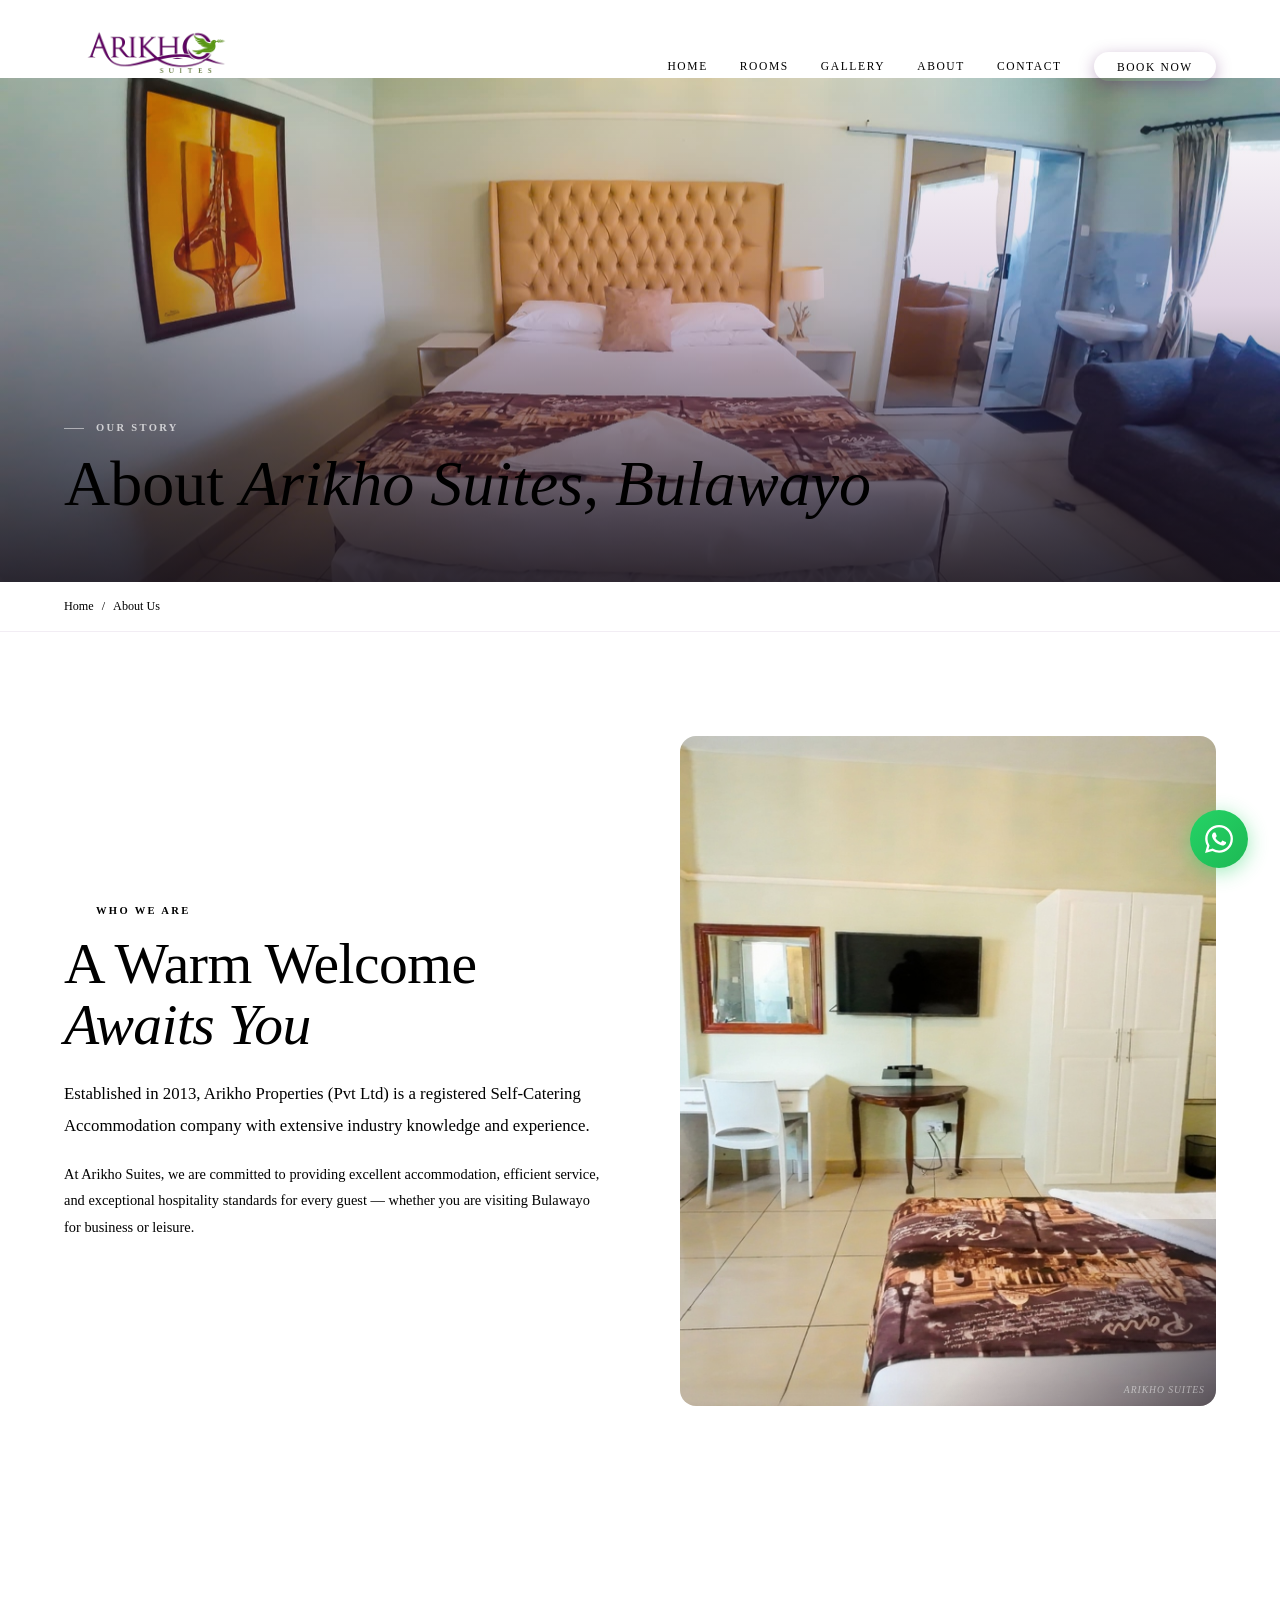
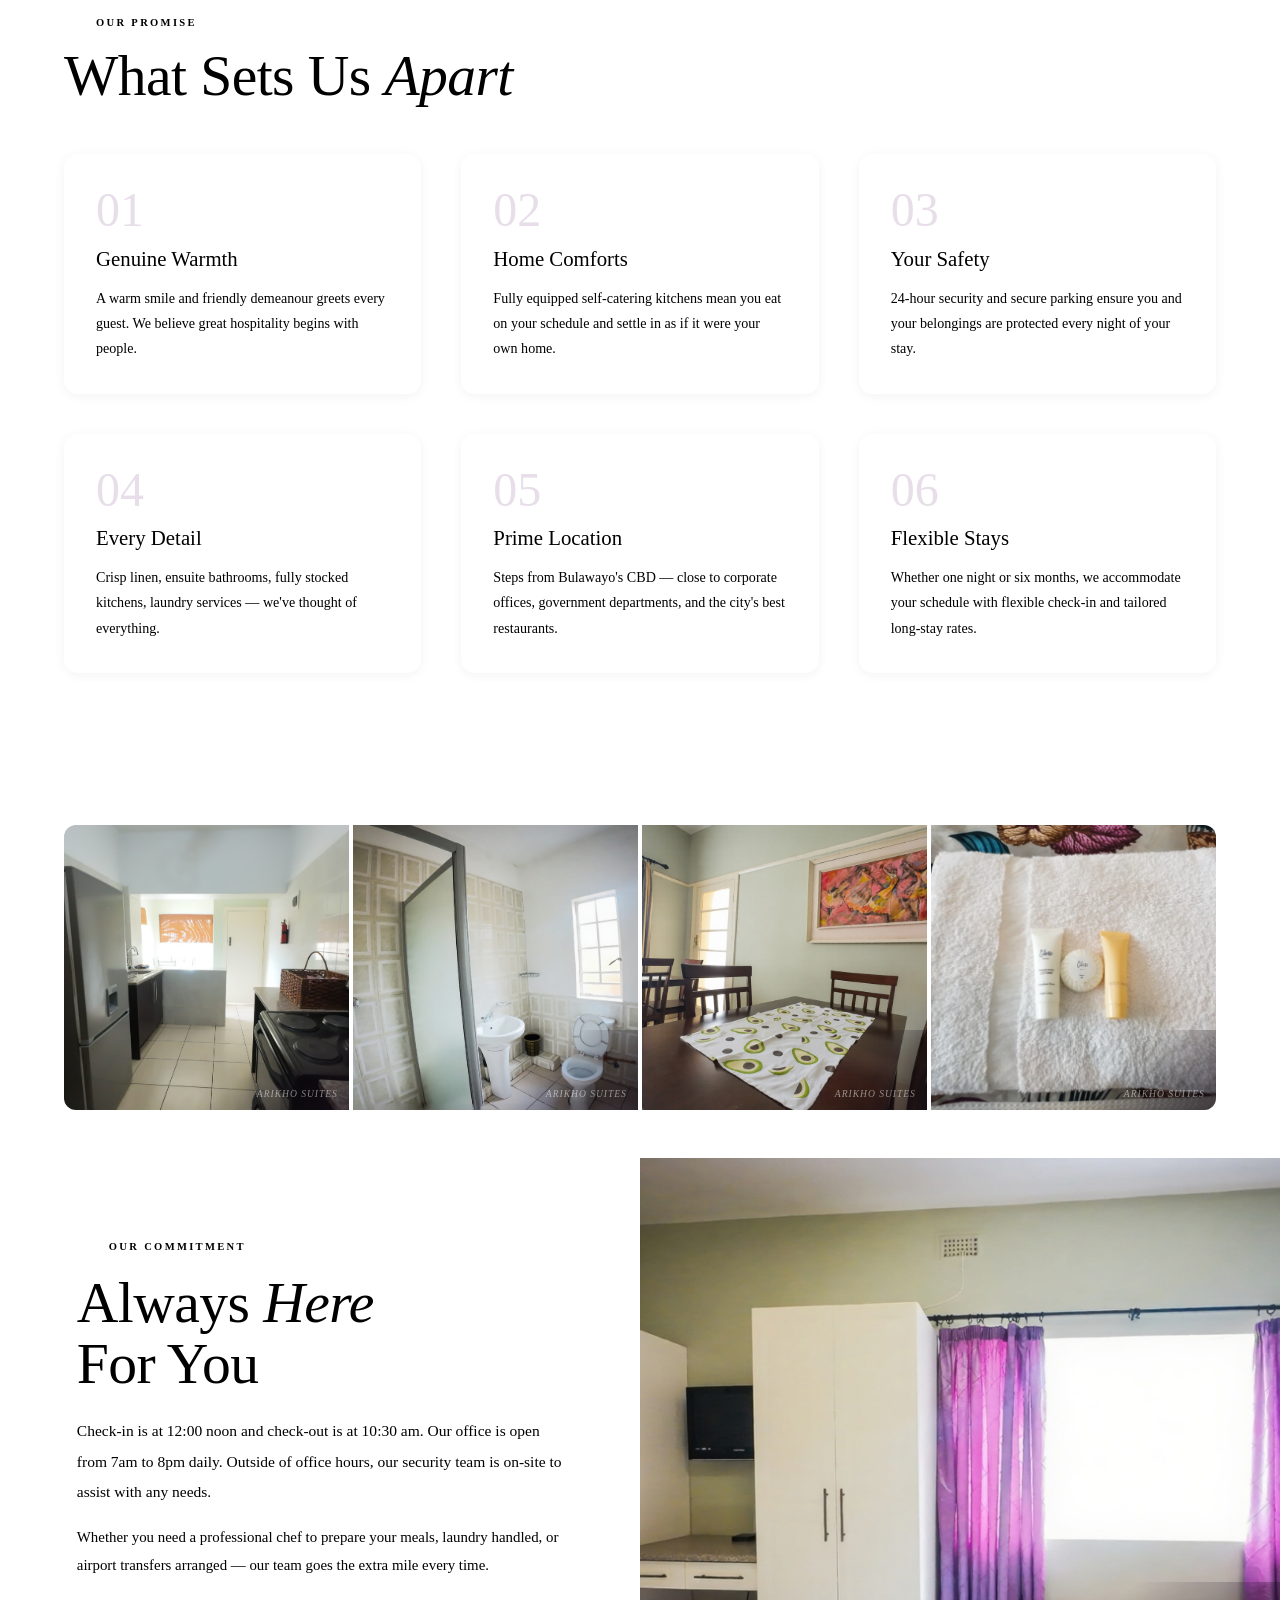
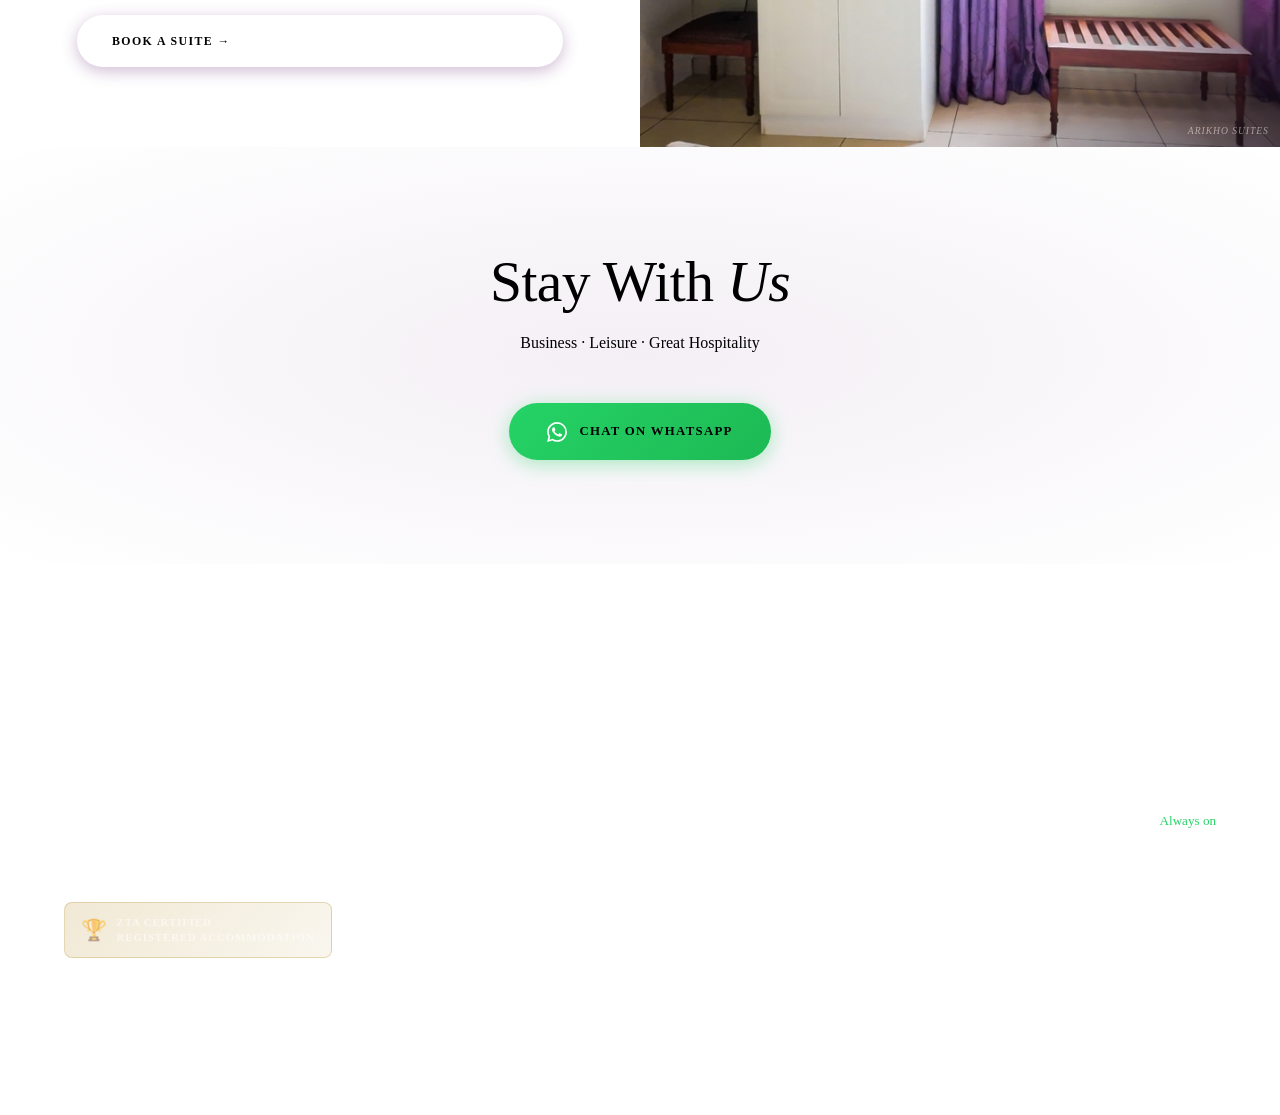
==== about.html @ 0d8ba86c "Add files via upload" ====
<!DOCTYPE html>
<html lang="en">
<head>
<meta charset="UTF-8">
<meta name="viewport" content="width=device-width, initial-scale=1.0">
<title>About Us | Arikho Suites — Bulawayo, Zimbabwe</title>
<meta name="description" content="Established in 2013, Arikho Properties (Pvt Ltd) is a registered self-catering accommodation company in Bulawayo, Zimbabwe, known for warm hospitality.">
<meta name="keywords" content="About Arikho Suites, Bulawayo accommodation company, Zimbabwe hospitality, self-catering Bulawayo history">
<link rel="canonical" href="https://arikhosuites.co.zw/about.html">
<meta name="robots" content="index, follow">
<meta name="theme-color" content="#5C1F6E">
<meta name="apple-mobile-web-app-capable" content="yes">
<meta name="apple-mobile-web-app-status-bar-style" content="black-translucent">
<meta name="format-detection" content="telephone=yes">

<meta property="og:title" content="About Us | Arikho Suites — Bulawayo, Zimbabwe">
<meta property="og:description" content="Established in 2013, Arikho Properties (Pvt Ltd) is a registered self-catering accommodation company in Bulawayo, Zimbabwe, known for warm hospitality.">
<meta property="og:type" content="website">
<meta property="og:url" content="https://arikhosuites.co.zw/about.html">
<meta property="og:image" content="https://arikhosuites.co.zw/images/deluxe-1.jpeg">
<meta property="og:image:width" content="1200">
<meta property="og:image:height" content="630">
<meta property="og:locale" content="en_ZW">
<meta property="og:site_name" content="Arikho Suites">

<meta name="twitter:card" content="summary_large_image">
<meta name="twitter:title" content="About Us | Arikho Suites — Bulawayo, Zimbabwe">
<meta name="twitter:description" content="Established in 2013, Arikho Properties (Pvt Ltd) is a registered self-catering accommodation company in Bulawayo, Zimbabwe, known for warm hospitality.">
<meta name="twitter:image" content="https://arikhosuites.co.zw/images/deluxe-1.jpeg">

<meta name="geo.region" content="ZW-BU">
<meta name="geo.placename" content="Bulawayo">
<meta name="geo.position" content="-20.1569;28.5752">
<meta name="ICBM" content="-20.1569, 28.5752">

<link rel="icon" type="image/x-icon" href="favicon.ico">
<link rel="icon" type="image/png" sizes="16x16" href="favicon-16.png">
<link rel="icon" type="image/png" sizes="32x32" href="favicon-32.png">
<link rel="apple-touch-icon" sizes="180x180" href="apple-touch-icon.png">

<link rel="preconnect" href="https://fonts.googleapis.com">
<link rel="preconnect" href="https://fonts.gstatic.com" crossorigin>
<link href="https://fonts.googleapis.com/css2?family=Cormorant+Garamond:ital,wght@0,400;0,500;0,600;1,400;1,500&family=DM+Sans:wght@300;400;500;600&display=swap" rel="stylesheet">
<link rel="stylesheet" href="css/style.css">
<script type="application/ld+json">
{
  "@context": "https://schema.org",
  "@type": "AboutPage",
  "name": "About Arikho Suites",
  "foundingDate": "2013",
  "mainEntity": {
    "@context": "https://schema.org",
    "@type": "LodgingBusiness",
    "name": "Arikho Suites",
    "description": "Premium 3-bedroom self-catering apartments in Bulawayo, Zimbabwe. Established 2013.",
    "url": "https://arikhosuites.co.zw/",
    "logo": "https://arikhosuites.co.zw/images/Arikho_trans.png",
    "image": "https://arikhosuites.co.zw/images/king-1.jpeg",
    "telephone": "+263782040934",
    "email": "mailto:arikho.suites@gmail.com",
    "address": {
      "@type": "PostalAddress",
      "streetAddress": "4th Avenue & Parirenyatwa Street",
      "addressLocality": "Bulawayo",
      "addressCountry": "ZW"
    },
    "geo": {
      "@type": "GeoCoordinates",
      "latitude": -20.1569,
      "longitude": 28.5752
    },
    "hasMap": "https://maps.google.com/?q=Arikho+Suites+Bulawayo",
    "areaServed": [
      "Bulawayo",
      "Zimbabwe"
    ],
    "openingHoursSpecification": {
      "@type": "OpeningHoursSpecification",
      "dayOfWeek": [
        "Monday",
        "Tuesday",
        "Wednesday",
        "Thursday",
        "Friday",
        "Saturday",
        "Sunday"
      ],
      "opens": "07:00",
      "closes": "20:00"
    },
    "priceRange": "$$",
    "checkinTime": "12:00",
    "checkoutTime": "10:30",
    "numberOfRooms": "3",
    "sameAs": [
      "https://facebook.com/arikhosuites",
      "https://instagram.com/arikhosuites"
    ],
    "amenityFeature": [
      {
        "@type": "LocationFeatureSpecification",
        "name": "Free WiFi",
        "value": true
      },
      {
        "@type": "LocationFeatureSpecification",
        "name": "Secure Parking",
        "value": true
      },
      {
        "@type": "LocationFeatureSpecification",
        "name": "Self-Catering Kitchen",
        "value": true
      },
      {
        "@type": "LocationFeatureSpecification",
        "name": "24/7 Security",
        "value": true
      }
    ]
  }
}
</script>
</head>
<body>
<a href="#main-content" class="skip-link" style="position:fixed;top:-100%;left:1rem;z-index:9999;background:var(--plum);color:white;padding:.6rem 1.2rem;border-radius:0 0 .5rem .5rem;font-size:.85rem;font-weight:600;text-decoration:none;transition:top .2s" onfocus="this.style.top='0'" onblur="this.style.top='-100%'">Skip to content</a>

<nav id="nav" class="" aria-label="Main navigation">
  <a href="index.html" class="nav-brand">
    <img src="images/Arikho_trans.png" alt="Arikho Suites logo" class="nav-logo-img" onerror="this.style.display='none'" width="240" height="120">
    <span class="nav-logo-txt">Arikho <span>Suites</span></span>
  </a>
  <ul class="nav-links" role="list">
    <li><a href="index.html">Home</a></li>
    <li><a href="rooms.html">Rooms</a></li>
    <li><a href="gallery.html">Gallery</a></li>
    <li><a href="about.html" class="act">About</a></li>
    <li><a href="contact.html">Contact</a></li>
    <li>
      <a href="https://wa.me/263782040934?text=Hello%20Arikho%20Suites%2C%20I%20would%20like%20to%20make%20a%20booking%20enquiry." target="_blank" rel="noopener" class="nav-book">Book Now</a>
    </li>
  </ul>
  <button class="burger" onclick="toggleMenu()" aria-label="Open menu">
    <span></span><span></span><span></span>
  </button>
</nav>

<div class="mob-menu" id="mobMenu">
  <a href="index.html">Home</a>
  <a href="rooms.html">Rooms</a>
  <a href="gallery.html">Gallery</a>
  <a href="about.html">About</a>
  <a href="contact.html">Contact</a>
  <a href="https://wa.me/263782040934?text=Hello%20Arikho%20Suites%2C%20I%20would%20like%20to%20book%20a%20room." target="_blank" rel="noopener">📲 Book via WhatsApp</a>
</div>

<a class="wa-float" href="https://wa.me/263782040934?text=Hello%20Arikho%20Suites%2C%20I%20would%20like%20to%20make%20a%20booking%20enquiry." target="_blank" rel="noopener" aria-label="Chat on WhatsApp">
  <svg viewBox="0 0 24 24"><path d="M17.472 14.382c-.297-.149-1.758-.867-2.03-.967-.273-.099-.471-.148-.67.15-.197.297-.767.966-.94 1.164-.173.199-.347.223-.644.075-.297-.15-1.255-.463-2.39-1.475-.883-.788-1.48-1.761-1.653-2.059-.173-.297-.018-.458.13-.606.134-.133.298-.347.446-.52.149-.174.198-.298.298-.497.099-.198.05-.371-.025-.52-.075-.149-.669-1.612-.916-2.207-.242-.579-.487-.5-.669-.51-.173-.008-.371-.01-.57-.01-.198 0-.52.074-.792.372-.272.297-1.04 1.016-1.04 2.479 0 1.462 1.065 2.875 1.213 3.074.149.198 2.096 3.2 5.077 4.487.709.306 1.262.489 1.694.625.712.227 1.36.195 1.871.118.571-.085 1.758-.719 2.006-1.413.248-.694.248-1.289.173-1.413-.074-.124-.272-.198-.57-.347m-5.421 7.403h-.004a9.87 9.87 0 01-5.031-1.378l-.361-.214-3.741.982.998-3.648-.235-.374a9.86 9.86 0 01-1.51-5.26c.001-5.45 4.436-9.884 9.888-9.884 2.64 0 5.122 1.03 6.988 2.898a9.825 9.825 0 012.893 6.994c-.003 5.45-4.437 9.884-9.885 9.884m8.413-18.297A11.815 11.815 0 0012.05 0C5.495 0 .16 5.335.157 11.892c0 2.096.547 4.142 1.588 5.945L.057 24l6.305-1.654a11.882 11.882 0 005.683 1.448h.005c6.554 0 11.89-5.335 11.893-11.893a11.821 11.821 0 00-3.48-8.413z"/></svg>
</a>
<div class="lb" id="lb" onclick="lbClose(event)" role="dialog" aria-modal="true" aria-label="Image viewer">
  <button class="lb-close" onclick="lbClose()" aria-label="Close image viewer">&times;</button>
  <button class="lb-arrow lb-prev" onclick="lbNav(-1)" aria-label="Previous image">&#8592;</button>
  <img id="lbImg" src="" alt="">
  <button class="lb-arrow lb-next" onclick="lbNav(1)" aria-label="Next image">&#8594;</button>
  <div class="lb-cap" id="lbCap"></div>
</div>
<div id="main-content" role="main">
  <div style="padding-top:78px"></div>
  <div class="pg-hero">
    <img src="images/deluxe-1.jpeg" alt="Interior of Arikho Suites, Bulawayo" loading="lazy">
    <div class="pg-hero-grad"></div>
    <div class="pg-hero-content">
      <div class="eyebrow light" style="margin-bottom:.8rem">Our Story</div>
      <h1 style="font-family:var(--serif);font-size:clamp(2.4rem,5vw,4.2rem);font-weight:500;color:var(--white);line-height:1.06">About <em style="font-style:italic;color:var(--gold-light)">Arikho Suites, Bulawayo</em></h1>
    </div>
  </div>
  <nav class="breadcrumb" aria-label="Breadcrumb"><a href="index.html">Home</a><span aria-hidden="true">/</span><span aria-current="page">About Us</span></nav>
  <section class="sec">
    <div class="reveal" style="display:grid;grid-template-columns:1fr 1fr;gap:5rem;align-items:center" class="about-who">
      <div>
        <div class="eyebrow" style="margin-bottom:.8rem">Who We Are</div>
        <h2 class="display" style="margin-bottom:1.4rem">A Warm Welcome<br><em>Awaits You</em></h2>
        <p class="body-lg" style="margin-bottom:1.2rem">Established in 2013, Arikho Properties (Pvt Ltd) is a registered Self-Catering Accommodation company with extensive industry knowledge and experience.</p>
        <p class="body-sm">At Arikho Suites, we are committed to providing excellent accommodation, efficient service, and exceptional hospitality standards for every guest — whether you are visiting Bulawayo for business or leisure.</p>
      </div>
      <div class="img-wrap" style="aspect-ratio:4/5;border-radius:1rem;overflow:hidden;box-shadow:var(--shadow-lg)">
        <img src="images/deluxe-2.jpeg" alt="Arikho Suites premium room" loading="lazy">
        <div class="img-brand"><span class="img-brand-txt">Arikho Suites</span></div>
      </div>
    </div>
    <style>@media(max-width:860px){.about-who{grid-template-columns:1fr!important}}</style>
  </section>

  <section class="sec" style="background:linear-gradient(135deg,var(--plum-faint) 0%,var(--olive-soft) 100%)">
    <div class="reveal">
      <div class="eyebrow" style="margin-bottom:.8rem">Our Promise</div>
      <h2 class="display" style="margin-bottom:3rem">What Sets Us <em>Apart</em></h2>
    </div>
    <div class="values-grid reveal" style="transition-delay:.1s">
      <div class="value-card"><div class="value-n">01</div><div class="value-title">Genuine Warmth</div><p class="value-desc">A warm smile and friendly demeanour greets every guest. We believe great hospitality begins with people.</p></div>
      <div class="value-card"><div class="value-n">02</div><div class="value-title">Home Comforts</div><p class="value-desc">Fully equipped self-catering kitchens mean you eat on your schedule and settle in as if it were your own home.</p></div>
      <div class="value-card"><div class="value-n">03</div><div class="value-title">Your Safety</div><p class="value-desc">24-hour security and secure parking ensure you and your belongings are protected every night of your stay.</p></div>
      <div class="value-card"><div class="value-n">04</div><div class="value-title">Every Detail</div><p class="value-desc">Crisp linen, ensuite bathrooms, fully stocked kitchens, laundry services — we've thought of everything.</p></div>
      <div class="value-card"><div class="value-n">05</div><div class="value-title">Prime Location</div><p class="value-desc">Steps from Bulawayo's CBD — close to corporate offices, government departments, and the city's best restaurants.</p></div>
      <div class="value-card"><div class="value-n">06</div><div class="value-title">Flexible Stays</div><p class="value-desc">Whether one night or six months, we accommodate your schedule with flexible check-in and tailored long-stay rates.</p></div>
    </div>
  </section>

  <section class="sec-sm" style="background:var(--charcoal-2);padding-top:3rem;padding-bottom:3rem">
    <div style="display:grid;grid-template-columns:repeat(4,1fr);gap:4px;border-radius:.75rem;overflow:hidden" class="reveal">
      <div class="img-wrap" style="aspect-ratio:1"><img src="images/kitchen-1.jpeg" alt="Kitchen at Arikho Suites" loading="lazy"><div class="img-brand"><span class="img-brand-txt">Arikho Suites</span></div></div>
      <div class="img-wrap" style="aspect-ratio:1"><img src="images/king-bath-1.jpeg" alt="Ensuite bathroom at Arikho Suites" loading="lazy"><div class="img-brand"><span class="img-brand-txt">Arikho Suites</span></div></div>
      <div class="img-wrap" style="aspect-ratio:1"><img src="images/dining-room.jpg" alt="Dining area at Arikho Suites" loading="lazy"><div class="img-brand"><span class="img-brand-txt">Arikho Suites</span></div></div>
      <div class="img-wrap" style="aspect-ratio:1"><img src="images/toiletries.png" alt="Guest amenities at Arikho Suites" loading="lazy"><div class="img-brand"><span class="img-brand-txt">Arikho Suites</span></div></div>
    </div>
  </section>

  <div class="split reveal">
    <div class="split-body" style="background:linear-gradient(140deg,var(--plum-soft) 0%,var(--sand) 100%)">
      <div class="eyebrow" style="margin-bottom:1rem">Our Commitment</div>
      <h2 class="display" style="margin-bottom:1.4rem">Always <em>Here</em><br>For You</h2>
      <p style="color:var(--stone);font-weight:300;line-height:1.95;font-size:.97rem;margin-bottom:1rem">Check-in is at 12:00 noon and check-out is at 10:30 am. Our office is open from 7am to 8pm daily. Outside of office hours, our security team is on-site to assist with any needs.</p>
      <p style="color:var(--stone-light);font-weight:300;line-height:1.9;font-size:.93rem;margin-bottom:2.2rem">Whether you need a professional chef to prepare your meals, laundry handled, or airport transfers arranged — our team goes the extra mile every time.</p>
      <a href="https://wa.me/263782040934?text=Hello%20Arikho%20Suites%2C%20I%20would%20like%20to%20make%20a%20booking%20enquiry." target="_blank" rel="noopener" class="btn btn-plum">Book a Suite →</a>
    </div>
    <div class="split-img">
      <div class="img-wrap" style="height:100%">
        <img src="images/king-2.jpeg" alt="Arikho Suites bedroom" loading="lazy">
        <div class="img-brand"><span class="img-brand-txt">Arikho Suites</span></div>
      </div>
    </div>
  </div>

  <div class="wa-sec reveal">
    <h2 class="display" style="margin-bottom:1rem">Stay With <em>Us</em></h2>
    <p>Business · Leisure · Great Hospitality</p>
    <a href="https://wa.me/263782040934?text=Hello%20Arikho%20Suites%2C%20I%20would%20like%20to%20make%20a%20booking%20enquiry." target="_blank" rel="noopener" class="btn-wa" style="margin:0 auto">
      <svg viewBox="0 0 24 24"><path d="M17.472 14.382c-.297-.149-1.758-.867-2.03-.967-.273-.099-.471-.148-.67.15-.197.297-.767.966-.94 1.164-.173.199-.347.223-.644.075-.297-.15-1.255-.463-2.39-1.475-.883-.788-1.48-1.761-1.653-2.059-.173-.297-.018-.458.13-.606.134-.133.298-.347.446-.52.149-.174.198-.298.298-.497.099-.198.05-.371-.025-.52-.075-.149-.669-1.612-.916-2.207-.242-.579-.487-.5-.669-.51-.173-.008-.371-.01-.57-.01-.198 0-.52.074-.792.372-.272.297-1.04 1.016-1.04 2.479 0 1.462 1.065 2.875 1.213 3.074.149.198 2.096 3.2 5.077 4.487.709.306 1.262.489 1.694.625.712.227 1.36.195 1.871.118.571-.085 1.758-.719 2.006-1.413.248-.694.248-1.289.173-1.413-.074-.124-.272-.198-.57-.347m-5.421 7.403h-.004a9.87 9.87 0 01-5.031-1.378l-.361-.214-3.741.982.998-3.648-.235-.374a9.86 9.86 0 01-1.51-5.26c.001-5.45 4.436-9.884 9.888-9.884 2.64 0 5.122 1.03 6.988 2.898a9.825 9.825 0 012.893 6.994c-.003 5.45-4.437 9.884-9.885 9.884m8.413-18.297A11.815 11.815 0 0012.05 0C5.495 0 .16 5.335.157 11.892c0 2.096.547 4.142 1.588 5.945L.057 24l6.305-1.654a11.882 11.882 0 005.683 1.448h.005c6.554 0 11.89-5.335 11.893-11.893a11.821 11.821 0 00-3.48-8.413z"/></svg>
      Chat on WhatsApp
    </a>
  </div>
  <footer>
  <div class="ft-grid">
    <div>
      <div class="ft-brand">
        <img src="images/Arikho_trans.png" alt="Arikho Suites" class="ft-logo-img" onerror="this.style.display='none'" style="filter:brightness(0) invert(1) opacity(.85)">
        <span class="ft-brand-txt">Arikho <span>Suites</span></span>
      </div>
      <div class="ft-tag">Business · Leisure · Great Hospitality</div>
      <p class="ft-about">Bulawayo's premier self-catering accommodation. 3-bedroom ensuite apartments — home away from home since 2013.</p>
      <div class="ft-social">
        <a href="https://facebook.com/arikhosuites" aria-label="Arikho Suites on Facebook" target="_blank" rel="noopener">
          <svg viewBox="0 0 24 24"><path d="M18 2h-3a5 5 0 0 0-5 5v3H7v4h3v8h4v-8h3l1-4h-4V7a1 1 0 0 1 1-1h3z"/></svg>
        </a>
        <a href="https://instagram.com/arikhosuites" aria-label="Arikho Suites on Instagram" target="_blank" rel="noopener">
          <svg viewBox="0 0 24 24"><rect x="2" y="2" width="20" height="20" rx="5" ry="5"/><path d="M16 11.37A4 4 0 1 1 12.63 8 4 4 0 0 1 16 11.37z"/><line x1="17.5" y1="6.5" x2="17.51" y2="6.5" stroke-width="2" stroke-linecap="round"/></svg>
        </a>
        <a href="https://wa.me/263782040934" target="_blank" rel="noopener" aria-label="Arikho Suites on WhatsApp">
          <svg viewBox="0 0 24 24"><path d="M17.472 14.382c-.297-.149-1.758-.867-2.03-.967-.273-.099-.471-.148-.67.15-.197.297-.767.966-.94 1.164-.173.199-.347.223-.644.075-.297-.15-1.255-.463-2.39-1.475-.883-.788-1.48-1.761-1.653-2.059-.173-.297-.018-.458.13-.606.134-.133.298-.347.446-.52.149-.174.198-.298.298-.497.099-.198.05-.371-.025-.52-.075-.149-.669-1.612-.916-2.207-.242-.579-.487-.5-.669-.51-.173-.008-.371-.01-.57-.01-.198 0-.52.074-.792.372-.272.297-1.04 1.016-1.04 2.479 0 1.462 1.065 2.875 1.213 3.074.149.198 2.096 3.2 5.077 4.487.709.306 1.262.489 1.694.625.712.227 1.36.195 1.871.118.571-.085 1.758-.719 2.006-1.413.248-.694.248-1.289.173-1.413-.074-.124-.272-.198-.57-.347m-5.421 7.403h-.004a9.87 9.87 0 01-5.031-1.378l-.361-.214-3.741.982.998-3.648-.235-.374a9.86 9.86 0 01-1.51-5.26c.001-5.45 4.436-9.884 9.888-9.884 2.64 0 5.122 1.03 6.988 2.898a9.825 9.825 0 012.893 6.994c-.003 5.45-4.437 9.884-9.885 9.884m8.413-18.297A11.815 11.815 0 0012.05 0C5.495 0 .16 5.335.157 11.892c0 2.096.547 4.142 1.588 5.945L.057 24l6.305-1.654a11.882 11.882 0 005.683 1.448h.005c6.554 0 11.89-5.335 11.893-11.893a11.821 11.821 0 00-3.48-8.413z"/></svg>
        </a>
      </div>
      <div class="ft-award" style="margin-top:1.4rem">
        <span class="ft-award-icon">🏆</span>
        <span class="ft-award-txt">ZTA Certified<br>Registered Accommodation</span>
      </div>
    </div>

    <div class="ft-col">
      <h4>Navigate</h4>
      <ul role="list">
        <li><a href="index.html">Home</a></li>
        <li><a href="rooms.html">Rooms & Apartments</a></li>
        <li><a href="gallery.html">Photo Gallery</a></li>
        <li><a href="about.html">About Us</a></li>
        <li><a href="contact.html">Contact</a></li>
      </ul>
    </div>

    <div class="ft-col">
      <h4>Contact</h4>
      <p>4th Avenue &amp; Parirenyatwa Street<br>Bulawayo CBD, Zimbabwe<br><span style="color:var(--gold-light);font-size:.78rem">5 mins drive to ZITF</span></p>
      <p style="margin-top:.75rem">
        <a href="tel:+2639078808">+263 9 78808</a><br>
        <a href="tel:+263782040934">+263 782 040 934</a>
      </p>
      <p style="margin-top:.75rem">
        <a href="mailto:arikho.suites@gmail.com">arikho.suites@gmail.com</a>
      </p>
    </div>

    <div class="ft-col">
      <h4>Hours &amp; Info</h4>
      <div class="ft-hours">
        <div class="ft-hours-row"><span>Mon – Sun</span><span style="color:rgba(255,255,255,.7)">7am – 8pm</span></div>
        <div class="ft-hours-row"><span>Security</span><span style="color:rgba(255,255,255,.7)">24/7</span></div>
        <div class="ft-hours-row"><span>Check-in</span><span style="color:rgba(255,255,255,.7)">12:00 noon</span></div>
        <div class="ft-hours-row"><span>Check-out</span><span style="color:rgba(255,255,255,.7)">10:30 am</span></div>
        <div class="ft-hours-row"><span>WhatsApp</span><span style="color:#25D366">Always on</span></div>
      </div>
    </div>
  </div>

  <div class="ft-bottom">
    <span>© 2026 Arikho Suites (Arikho Properties Pvt Ltd). All rights reserved.</span>
    <div class="ft-bottom-right">
      <span>Bulawayo, Zimbabwe</span>
      <span class="ft-bottom-dot"></span>
      <span>Est. 2013</span>
      <span class="ft-bottom-dot"></span>
      <span>Registered Self-Catering Accommodation</span>
    </div>
  </div>
</footer>
</div>
<script src="js/main.js"></script>

</body>
</html>
---- css/style.css ----
<style>
/* ═══════════════════════════════════════════════════════════
   DESIGN TOKENS — Brand colours extracted from the Arikho logo
   Purple: deep royal purple #6B2D7A (logo wordmark)
   Olive: #6A8A1F (logo dove / SUITES text)
   ═══════════════════════════════════════════════════════════ */
:root {
  /* Brand purples */
  --plum:        #5C1F6E;
  --plum-mid:    #7B3490;
  --plum-light:  #9B56AB;
  --plum-soft:   #F5EEF8;
  --plum-faint:  #FAF5FC;

  /* Brand olives */
  --olive:       #5A7A16;
  --olive-mid:   #6E9420;
  --olive-light: #8DB030;
  --olive-soft:  #F1F5E8;

  /* Neutrals */
  --cream:       #FEFCF8;
  --sand:        #F4EDE0;
  --sand-deep:   #E8DBC8;
  --charcoal:    #1A1A1E;
  --charcoal-2:  #2B2B32;
  --stone:       #7A7480;
  --stone-light: #B8B0BC;
  --white:       #FFFFFF;

  /* Gold accent (secondary) */
  --gold:        #B8912E;
  --gold-light:  #D4AD4E;

  /* Typography */
  --serif:  'Cormorant Garamond', Georgia, serif;
  --sans:   'DM Sans', system-ui, sans-serif;

  /* Motion */
  --ease:     cubic-bezier(0.4,0,0.2,1);
  --ease-out: cubic-bezier(0,0,0.2,1);

  /* Shadows */
  --shadow-sm: 0 2px 8px rgba(92,31,110,.08);
  --shadow-md: 0 8px 32px rgba(92,31,110,.12);
  --shadow-lg: 0 20px 60px rgba(92,31,110,.18);
  --shadow-card: 0 4px 24px rgba(0,0,0,.08);
  --shadow-hover: 0 16px 48px rgba(92,31,110,.18);
}

*,*::before,*::after{box-sizing:border-box;margin:0;padding:0}
html{scroll-behavior:smooth;-webkit-text-size-adjust:100%}
body{font-family:var(--sans);background:var(--cream);color:var(--charcoal);line-height:1.7;overflow-x:hidden;-webkit-font-smoothing:antialiased}

/* ── PAGE ROUTER ───────────────────────────────────────── */
.page{display:none}
.page.active{display:block;animation:fadeUp .55s var(--ease) both}
@keyframes fadeUp{from{opacity:0;transform:translateY(16px)}to{opacity:1;transform:translateY(0)}}

/* ── REVEAL ────────────────────────────────────────────── */
.reveal{opacity:0;transform:translateY(24px);transition:opacity .75s var(--ease),transform .75s var(--ease)}
.reveal.vis{opacity:1;transform:translateY(0)}

/* ═══════════════════════════════════════════════════════
   NAVBAR
═══════════════════════════════════════════════════════ */
#nav{
  position:fixed;top:0;left:0;right:0;z-index:200;
  height:130px;display:flex;align-items:center;justify-content:space-between;
  padding:0 5vw;transition:background .35s var(--ease),box-shadow .35s;
}
#nav.solid{
  background:rgba(255,255,255,.96);
  backdrop-filter:blur(16px);
  -webkit-backdrop-filter:blur(16px);
  box-shadow:0 1px 0 rgba(92,31,110,.08),0 4px 20px rgba(0,0,0,.06);
}
#nav.dark-nav.solid{
  background:rgba(26,26,30,.97);
  backdrop-filter:blur(16px);
  -webkit-backdrop-filter:blur(16px);
}

.nav-brand{display:flex;align-items:center;gap:.65rem;cursor:pointer;text-decoration:none}
.nav-logo-img{height:120px;width:auto;object-fit:contain;display:block;transition:height .2s;margin-top:-18px}
@media(max-width:768px){.nav-logo-img{height:88px;margin-top:-12px}}
.nav-logo-txt{display:none}

.nav-links{display:flex;align-items:center;gap:2rem;list-style:none}
.nav-links a{
  font-size:.72rem;font-weight:500;letter-spacing:.14em;text-transform:uppercase;
  color:var(--charcoal-2);text-decoration:none;transition:color .2s;cursor:pointer;
  position:relative;padding-bottom:2px;
}
.nav-links a::after{
  content:'';position:absolute;bottom:-2px;left:0;right:0;height:1.5px;
  background:var(--plum);transform:scaleX(0);transition:transform .25s var(--ease);
}
.nav-links a:hover::after,.nav-links a.act::after{transform:scaleX(1)}
.nav-links a:hover,.nav-links a.act{color:var(--plum)}
#nav.dark-nav .nav-links a{color:rgba(255,255,255,.7)}
#nav.dark-nav .nav-links a:hover,#nav.dark-nav .nav-links a.act{color:var(--white)}
#nav.dark-nav .nav-links a::after{background:var(--gold-light)}

.nav-book{
  background:linear-gradient(135deg,var(--plum) 0%,var(--plum-mid) 100%);
  color:var(--white)!important;
  padding:.55rem 1.45rem!important;border-radius:50px!important;
  box-shadow:0 4px 16px rgba(92,31,110,.35);
  transition:box-shadow .2s,transform .2s!important;
}
.nav-book:hover{
  transform:translateY(-1px)!important;
  box-shadow:0 8px 24px rgba(92,31,110,.45)!important;
}
.nav-book::after{display:none!important}

.burger{display:none;flex-direction:column;gap:5px;background:none;border:none;cursor:pointer;padding:4px;transition:transform .2s}
.burger span{display:block;width:24px;height:1.5px;background:var(--charcoal);transition:all .3s}
#nav.dark-nav .burger span{background:var(--white)}
.burger.open span:nth-child(1){transform:translateY(6.5px) rotate(45deg)}
.burger.open span:nth-child(2){opacity:0;transform:scaleX(0)}
.burger.open span:nth-child(3){transform:translateY(-6.5px) rotate(-45deg)}

.mob-menu{
  position:fixed;top:130px;left:0;right:0;z-index:190;
  background:var(--white);border-top:1px solid var(--sand-deep);
  padding:1.8rem 5vw 2.4rem;display:none;flex-direction:column;gap:0;
  box-shadow:0 24px 48px rgba(0,0,0,.14);
}
.mob-menu.open{display:flex}
.mob-menu a{
  font-size:.9rem;font-weight:500;letter-spacing:.08em;text-transform:uppercase;
  color:var(--charcoal);text-decoration:none;cursor:pointer;
  padding:1.1rem 0;border-bottom:1px solid var(--sand);
  transition:color .2s;
}
.mob-menu a:hover{color:var(--plum)}
.mob-menu a:last-child{border-bottom:none;color:#25D366;margin-top:.4rem}

/* ═══════════════════════════════════════════════════════
   TYPOGRAPHY
═══════════════════════════════════════════════════════ */
.eyebrow{
  display:flex;align-items:center;gap:.75rem;
  font-size:.66rem;font-weight:600;letter-spacing:.22em;text-transform:uppercase;color:var(--plum);
}
.eyebrow::before{content:'';display:block;width:20px;height:1.5px;background:var(--plum);flex-shrink:0}
.eyebrow.olive{color:var(--olive);}.eyebrow.olive::before{background:var(--olive)}
.eyebrow.gold{color:var(--gold);}.eyebrow.gold::before{background:var(--gold)}
.eyebrow.light{color:rgba(255,255,255,.7)}.eyebrow.light::before{background:rgba(255,255,255,.5)}
.eyebrow.center{justify-content:center}.eyebrow.center::before{display:none}
.eyebrow.center::after{content:'';display:block;width:20px;height:1.5px;background:currentColor;flex-shrink:0}

h2.display{
  font-family:var(--serif);font-size:clamp(2.3rem,4.5vw,3.8rem);
  font-weight:500;line-height:1.06;color:var(--charcoal);letter-spacing:-.01em;
}
h2.display em{font-style:italic;color:var(--plum)}
h2.display.light{color:var(--white)}
h2.display.light em{color:var(--gold-light)}
h3.heading{font-family:var(--serif);font-size:1.65rem;font-weight:500;color:var(--charcoal);line-height:1.2}

.body-lg{font-size:1.05rem;font-weight:300;line-height:1.9;color:var(--stone)}
.body-sm{font-size:.9rem;font-weight:300;line-height:1.85;color:var(--stone)}

/* ═══════════════════════════════════════════════════════
   BUTTONS
═══════════════════════════════════════════════════════ */
.btn{
  display:inline-flex;align-items:center;gap:.6rem;
  font-family:var(--sans);font-size:.74rem;font-weight:600;
  letter-spacing:.12em;text-transform:uppercase;text-decoration:none;
  border-radius:50px;cursor:pointer;border:none;transition:all .25s var(--ease);
}
.btn-plum{
  background:linear-gradient(135deg,var(--plum) 0%,var(--plum-mid) 100%);
  color:var(--white);padding:1rem 2.2rem;
  box-shadow:0 4px 16px rgba(92,31,110,.3);
}
.btn-plum:hover{transform:translateY(-2px);box-shadow:0 10px 28px rgba(92,31,110,.42)}

.btn-olive{
  background:linear-gradient(135deg,var(--olive) 0%,var(--olive-mid) 100%);
  color:var(--white);padding:1rem 2.2rem;
  box-shadow:0 4px 16px rgba(90,122,22,.3);
}
.btn-olive:hover{transform:translateY(-2px);box-shadow:0 10px 28px rgba(90,122,22,.42)}

.btn-gold{
  background:linear-gradient(135deg,var(--gold) 0%,var(--gold-light) 100%);
  color:var(--white);padding:1rem 2.2rem;
  box-shadow:0 4px 16px rgba(184,145,46,.3);
}
.btn-gold:hover{transform:translateY(-2px);box-shadow:0 10px 28px rgba(184,145,46,.45)}

.btn-outline-white{
  background:transparent;color:var(--white);padding:1rem 2.2rem;
  border:1.5px solid rgba(255,255,255,.45);
}
.btn-outline-white:hover{background:rgba(255,255,255,.12);border-color:rgba(255,255,255,.75)}

.btn-outline-plum{
  background:transparent;color:var(--plum);padding:1rem 2.2rem;
  border:1.5px solid var(--plum);
}
.btn-outline-plum:hover{background:var(--plum);color:var(--white)}

.btn-sand{background:var(--sand);color:var(--plum);padding:1rem 2.2rem}
.btn-sand:hover{background:var(--sand-deep);transform:translateY(-1px)}

.btn-wa{
  display:inline-flex;align-items:center;gap:.75rem;
  background:linear-gradient(135deg,#25D366 0%,#1DB954 100%);
  color:var(--white);padding:1.1rem 2.4rem;
  font-family:var(--sans);font-size:.8rem;font-weight:600;letter-spacing:.1em;
  text-transform:uppercase;text-decoration:none;border-radius:50px;border:none;cursor:pointer;
  box-shadow:0 4px 20px rgba(37,211,102,.38);transition:all .25s;
}
.btn-wa:hover{transform:translateY(-2px);box-shadow:0 10px 32px rgba(37,211,102,.52)}
.btn-wa svg{width:20px;height:20px;fill:white;flex-shrink:0}

/* ═══════════════════════════════════════════════════════
   HERO
═══════════════════════════════════════════════════════ */
.hero{position:relative;min-height:100svh;display:flex;align-items:center;overflow:hidden}
.hero-slides{position:absolute;inset:0}
.hero-slide{
  position:absolute;inset:0;background-size:cover;background-position:center;
  opacity:0;transition:opacity 1.6s ease;
}
.hero-slide.on{opacity:1}
.hero-grad{
  position:absolute;inset:0;
  background:linear-gradient(120deg,rgba(26,18,30,.82) 0%,rgba(26,18,30,.45) 55%,rgba(42,26,50,.3) 100%);
}
/* Subtle purple tint at bottom */
.hero-grad::after{
  content:'';position:absolute;inset:0;
  background:linear-gradient(to top,rgba(92,31,110,.35) 0%,transparent 55%);
}
.hero-content{position:relative;z-index:2;padding:0 5vw;max-width:820px}

.hero-badge{
  display:inline-flex;align-items:center;gap:.6rem;
  background:rgba(255,255,255,.1);backdrop-filter:blur(12px);
  border:1px solid rgba(255,255,255,.22);border-radius:50px;
  padding:.4rem 1.1rem .4rem .55rem;margin-bottom:2rem;
}
.hero-badge-dot{
  width:8px;height:8px;
  background:linear-gradient(135deg,var(--olive-light),var(--olive));
  border-radius:50%;flex-shrink:0;animation:dotPulse 2.4s ease-in-out infinite;
}
@keyframes dotPulse{0%,100%{opacity:1}50%{opacity:.5}}
.hero-badge span{font-size:.68rem;font-weight:600;letter-spacing:.15em;text-transform:uppercase;color:rgba(255,255,255,.85)}

.hero h1{
  font-family:var(--serif);font-size:clamp(3rem,7vw,5.8rem);
  font-weight:500;line-height:1.04;color:var(--white);margin-bottom:.7rem;
  letter-spacing:-.01em;
}
.hero h1 em{font-style:italic;color:var(--gold-light)}
.hero-sub{
  font-size:clamp(1rem,1.9vw,1.25rem);font-weight:300;
  color:rgba(255,255,255,.78);margin-bottom:.6rem;letter-spacing:.01em;
}
.hero-tagline{
  font-size:.74rem;font-weight:500;letter-spacing:.2em;text-transform:uppercase;
  color:var(--olive-light);margin-bottom:2.4rem;display:flex;align-items:center;gap:.8rem;
}
.hero-tagline::before,.hero-tagline::after{content:'';display:block;width:18px;height:1px;background:var(--olive-light)}
.hero-actions{display:flex;flex-wrap:wrap;gap:1rem}

.hero-scroll{
  position:absolute;bottom:2.4rem;left:50%;transform:translateX(-50%);
  z-index:2;display:flex;flex-direction:column;align-items:center;gap:.5rem;
  color:rgba(255,255,255,.4);font-size:.6rem;letter-spacing:.22em;text-transform:uppercase;
  animation:scrollPulse 2.4s ease-in-out infinite;
}
.hero-scroll::after{content:'';display:block;width:1px;height:38px;background:linear-gradient(to bottom,rgba(255,255,255,.4),transparent)}
@keyframes scrollPulse{0%,100%{transform:translateX(-50%) translateY(0)}50%{transform:translateX(-50%) translateY(8px)}}

.hero-dots{position:absolute;bottom:2.8rem;right:5vw;z-index:2;display:flex;gap:.55rem}
.hero-dot{width:6px;height:6px;border-radius:3px;background:rgba(255,255,255,.3);cursor:pointer;transition:all .35s}
.hero-dot.on{background:var(--white);width:24px}

/* ═══════════════════════════════════════════════════════
   SECTIONS
═══════════════════════════════════════════════════════ */
.sec{padding:6.5rem 5vw}
.sec-sm{padding:4.5rem 5vw}
.sec-xs{padding:3rem 5vw}

/* ── STATS STRIP ────────────────────────────────────── */
.stats-row{
  background:linear-gradient(135deg,var(--plum) 0%,var(--plum-mid) 50%,var(--charcoal) 100%);
  display:grid;grid-template-columns:repeat(4,1fr);
}
.stat{padding:2.4rem 1.5rem;text-align:center;border-right:1px solid rgba(255,255,255,.1)}
.stat:last-child{border-right:none}
.stat-n{font-family:var(--serif);font-size:2.5rem;font-weight:500;color:var(--white);line-height:1;margin-bottom:.35rem}
.stat-l{font-size:.63rem;font-weight:600;letter-spacing:.16em;text-transform:uppercase;color:rgba(255,255,255,.42)}
@media(max-width:600px){.stats-row{grid-template-columns:repeat(2,1fr)}.stat:nth-child(2){border-right:none}}

/* ── SPLIT LAYOUT ───────────────────────────────────── */
.split{display:grid;grid-template-columns:1fr 1fr;min-height:560px}
.split-img{position:relative;overflow:hidden;min-height:380px}
.split-img img{width:100%;height:100%;object-fit:cover;display:block}
.split-body{display:flex;flex-direction:column;justify-content:center;padding:5rem 6vw}
.split.rev .split-img{order:2}.split.rev .split-body{order:1}
@media(max-width:860px){
  .split{grid-template-columns:1fr}
  .split.rev .split-img{order:1}.split.rev .split-body{order:2}
  .split-body{padding:4rem 5vw}
}

/* ── IMAGE WRAP ─────────────────────────────────────── */
.img-wrap{position:relative;overflow:hidden;display:block}
.img-wrap img{width:100%;height:100%;object-fit:cover;display:block;transition:transform .7s var(--ease)}
.img-wrap:hover img{transform:scale(1.04)}
.img-brand{
  position:absolute;bottom:0;right:0;
  width:55%;height:28%;
  background:linear-gradient(135deg,transparent 40%,rgba(26,18,30,.65) 100%);
  pointer-events:none;display:flex;align-items:flex-end;justify-content:flex-end;
  padding:.5rem .7rem;
}
.img-brand-txt{font-family:var(--serif);font-size:.6rem;font-weight:400;color:rgba(255,255,255,.5);letter-spacing:.1em;text-transform:uppercase;font-style:italic}

/* ═══════════════════════════════════════════════════════
   ROOM CARDS  (Sethule-inspired)
═══════════════════════════════════════════════════════ */
.rooms-grid{display:grid;grid-template-columns:repeat(auto-fill,minmax(340px,1fr));gap:1.8rem;margin-top:3rem}
.room-card{
  background:var(--white);border-radius:1rem;overflow:hidden;
  box-shadow:var(--shadow-card);cursor:pointer;
  transition:transform .35s var(--ease),box-shadow .35s var(--ease);
}
.room-card:hover{transform:translateY(-6px);box-shadow:var(--shadow-hover)}

.room-card-img{
  aspect-ratio:16/10;overflow:hidden;position:relative;
}
.room-card-img img{
  width:100%;height:100%;object-fit:cover;display:block;
  transition:transform .65s var(--ease);
}
.room-card:hover .room-card-img img{transform:scale(1.07)}

/* Rating badge */
.room-rating{
  position:absolute;top:.9rem;left:.9rem;z-index:2;
  background:rgba(255,255,255,.95);backdrop-filter:blur(8px);
  border-radius:50px;padding:.28rem .75rem;
  display:flex;align-items:center;gap:.3rem;
  font-size:.72rem;font-weight:600;color:var(--charcoal);
  box-shadow:0 2px 10px rgba(0,0,0,.12);
}
.room-rating .star{color:#F59E0B;font-size:.78rem}

/* Price badge */
.room-price-badge{
  position:absolute;top:.9rem;right:.9rem;z-index:2;
  background:linear-gradient(135deg,var(--plum) 0%,var(--plum-mid) 100%);
  border-radius:50px;padding:.3rem .9rem;
  font-size:.7rem;font-weight:600;color:var(--white);
  box-shadow:0 4px 12px rgba(92,31,110,.4);
  white-space:nowrap;
}

.room-card-body{padding:1.6rem 1.8rem 1.9rem}

.room-card-header{display:flex;align-items:flex-start;justify-content:space-between;gap:.75rem;margin-bottom:.7rem}
.room-price-pill{display:inline-block;background:var(--gold);color:#fff;font-size:.72rem;font-weight:700;padding:.25rem .75rem;border-radius:100px;margin-top:.35rem;letter-spacing:.04em;}
.room-card-name{font-family:var(--serif);font-size:1.45rem;font-weight:500;color:var(--charcoal);line-height:1.2}
.room-price-inline{
  flex-shrink:0;
  font-size:.78rem;font-weight:600;color:var(--plum);
  background:var(--plum-soft);
  padding:.25rem .7rem;border-radius:50px;white-space:nowrap;margin-top:.2rem;
}

.room-card-desc{font-size:.875rem;color:var(--stone);line-height:1.75;margin-bottom:1.1rem;font-weight:300}

/* Feature pills with icon */
.room-features{display:flex;flex-wrap:wrap;gap:.45rem;margin-bottom:1.4rem}
.room-feat{
  display:flex;align-items:center;gap:.35rem;
  font-size:.7rem;font-weight:500;color:var(--charcoal-2);
  background:var(--sand);border-radius:50px;
  padding:.28rem .75rem;
}
.room-feat svg{width:13px;height:13px;stroke:var(--plum);fill:none;stroke-width:2;stroke-linecap:round;flex-shrink:0}

/* Divider */
.room-card-divider{height:1px;background:var(--sand);margin-bottom:1.2rem}

/* CTAs */
.room-ctas{display:flex;align-items:center;gap:.75rem;flex-wrap:wrap}
.room-view-btn{
  flex:1;min-width:110px;
  display:flex;align-items:center;justify-content:center;gap:.45rem;
  font-size:.72rem;font-weight:600;letter-spacing:.1em;text-transform:uppercase;
  color:var(--plum);background:var(--plum-soft);
  padding:.7rem 1.2rem;border-radius:50px;
  text-decoration:none;cursor:pointer;border:none;
  transition:background .2s,transform .2s;
}
.room-view-btn:hover{background:var(--plum);color:var(--white);transform:translateY(-1px)}
.room-view-btn svg{width:13px;height:13px;fill:none;stroke:currentColor;stroke-width:2;stroke-linecap:round}

.room-wa-btn{
  display:flex;align-items:center;justify-content:center;gap:.4rem;
  font-size:.72rem;font-weight:600;letter-spacing:.09em;text-transform:uppercase;
  color:var(--white);background:linear-gradient(135deg,#25D366,#1aaa52);
  padding:.7rem 1.2rem;border-radius:50px;border:none;text-decoration:none;cursor:pointer;
  box-shadow:0 3px 12px rgba(37,211,102,.32);
  transition:all .22s;white-space:nowrap;
}
.room-wa-btn:hover{transform:translateY(-1px);box-shadow:0 6px 20px rgba(37,211,102,.45)}
.room-wa-btn svg{width:14px;height:14px;fill:white;flex-shrink:0}

/* ═══════════════════════════════════════════════════════
   FACILITIES GRID
═══════════════════════════════════════════════════════ */
.fac-grid{
  display:grid;
  grid-template-columns:repeat(4,1fr);
  gap:1.4rem;
  margin-top:3rem;
}
@media(max-width:1024px){.fac-grid{grid-template-columns:repeat(4,1fr)}}
@media(max-width:860px){.fac-grid{grid-template-columns:repeat(2,1fr)}}
@media(max-width:480px){.fac-grid{grid-template-columns:repeat(2,1fr)}}
.fac-card{
  background:var(--white);border-radius:.875rem;
  padding:2.4rem 1.8rem;text-align:center;
  box-shadow:0 2px 12px rgba(0,0,0,.06);
  transition:transform .3s var(--ease),box-shadow .3s var(--ease);
  border:1px solid rgba(92,31,110,.06);
  display:flex;flex-direction:column;align-items:center;
}
.fac-card:hover{transform:translateY(-5px);box-shadow:0 12px 36px rgba(92,31,110,.13)}
.fac-icon{
  width:52px;height:52px;
  background:linear-gradient(135deg,var(--plum-soft) 0%,var(--olive-soft) 100%);
  border-radius:50%;display:flex;align-items:center;justify-content:center;
  margin:0 auto 1rem;
}
.fac-icon svg{width:22px;height:22px;stroke:var(--plum);fill:none;stroke-width:1.5}
.fac-name{font-size:.74rem;font-weight:600;letter-spacing:.1em;text-transform:uppercase;color:var(--charcoal-2);margin-bottom:.3rem}
.fac-desc{font-size:.8rem;color:var(--stone);font-weight:300;line-height:1.65}

/* ═══════════════════════════════════════════════════════
   TESTIMONIALS
═══════════════════════════════════════════════════════ */
.testi-grid{display:grid;grid-template-columns:repeat(auto-fill,minmax(300px,1fr));gap:1.5rem;margin-top:3rem}
.testi-card{
  border-radius:1rem;padding:2.2rem;
  position:relative;overflow:hidden;
  /* Subtle gradient inspired by brand */
  background:linear-gradient(140deg,rgba(92,31,110,.08) 0%,rgba(90,122,22,.06) 100%);
  border:1px solid rgba(92,31,110,.1);
  transition:transform .3s,box-shadow .3s;
}
.testi-card:hover{transform:translateY(-4px);box-shadow:0 12px 36px rgba(92,31,110,.12)}
.testi-card::before{
  content:'\201C';
  position:absolute;top:-.4rem;left:1rem;
  font-family:var(--serif);font-size:7rem;font-weight:700;
  color:var(--plum);opacity:.12;line-height:1;pointer-events:none;
}
.testi-stars{display:flex;gap:.2rem;margin-bottom:.8rem}
.testi-stars span{color:#F59E0B;font-size:.9rem}
.testi-text{
  font-size:.9rem;color:var(--charcoal-2);line-height:1.85;font-weight:300;
  margin-bottom:1.4rem;font-style:italic;position:relative;z-index:1;
}
.testi-footer{display:flex;align-items:center;gap:.9rem}
.testi-avatar{
  width:40px;height:40px;border-radius:50%;flex-shrink:0;
  background:linear-gradient(135deg,var(--plum) 0%,var(--olive) 100%);
  display:flex;align-items:center;justify-content:center;
  font-family:var(--serif);font-size:1.1rem;font-weight:500;color:var(--white);
}
.testi-name{font-size:.78rem;font-weight:600;letter-spacing:.08em;text-transform:uppercase;color:var(--charcoal)}
.testi-detail{font-size:.72rem;color:var(--stone);font-weight:300;margin-top:.15rem}

/* ═══════════════════════════════════════════════════════
   GALLERY PREVIEW
═══════════════════════════════════════════════════════ */
.gal-preview{display:grid;grid-template-columns:repeat(3,1fr);grid-template-rows:260px 190px;gap:4px;margin-top:2.5rem;border-radius:.75rem;overflow:hidden}
.gal-preview-item{position:relative;overflow:hidden;cursor:pointer}
.gal-preview-item:first-child{grid-row:span 2}
.gal-preview-item img{width:100%;height:100%;object-fit:cover;transition:transform .6s var(--ease)}
.gal-preview-item:hover img{transform:scale(1.07)}
.gal-over{
  position:absolute;inset:0;
  background:linear-gradient(to top,rgba(92,31,110,.65) 0%,transparent 55%);
  opacity:0;transition:opacity .35s;
  display:flex;align-items:flex-end;justify-content:center;padding-bottom:1.2rem;
}
.gal-preview-item:hover .gal-over{opacity:1}
.gal-over-icon{
  width:40px;height:40px;border-radius:50%;
  background:rgba(255,255,255,.2);backdrop-filter:blur(8px);
  border:1px solid rgba(255,255,255,.4);
  display:flex;align-items:center;justify-content:center;
}
.gal-over-icon svg{width:18px;height:18px;stroke:white;fill:none;stroke-width:1.8;stroke-linecap:round}
@media(max-width:600px){
  .gal-preview{grid-template-columns:1fr 1fr;grid-template-rows:repeat(3,150px)}
  .gal-preview-item:first-child{grid-row:span 1}
}

/* ── WA CTA SECTION ─────────────────────────────────── */
.wa-sec{
  background:linear-gradient(135deg,var(--plum-soft) 0%,var(--olive-soft) 100%);
  padding:6.5rem 5vw;text-align:center;position:relative;overflow:hidden;
}
.wa-sec::before{
  content:'';position:absolute;inset:0;
  background:radial-gradient(ellipse 70% 70% at 50% 50%,rgba(92,31,110,.07),transparent);
  pointer-events:none;
}
.wa-sec h2{margin-bottom:1rem;position:relative;z-index:1}
.wa-sec p{color:var(--stone);max-width:480px;margin:0 auto 2.8rem;font-weight:300;font-size:1rem;line-height:1.9;position:relative;z-index:1}
.wa-sec .btn-wa{position:relative;z-index:1}

/* ── FLOATING WA ─────────────────────────────────────── */
.wa-float{
  position:fixed;bottom:2rem;right:2rem;z-index:150;
  width:58px;height:58px;
  background:linear-gradient(135deg,#25D366,#1DB954);
  border-radius:50%;display:flex;align-items:center;justify-content:center;
  text-decoration:none;box-shadow:0 4px 20px rgba(37,211,102,.45);
  animation:waPulse 2.8s ease-in-out infinite;transition:transform .2s;
}
.wa-float:hover{transform:scale(1.1)}
.wa-float svg{width:28px;height:28px;fill:white}
@keyframes waPulse{
  0%,100%{box-shadow:0 4px 20px rgba(37,211,102,.45)}
  50%{box-shadow:0 4px 36px rgba(37,211,102,.7),0 0 0 10px rgba(37,211,102,.07)}
}

/* ── BREADCRUMB ─────────────────────────────────────── */
.breadcrumb{
  background:var(--plum-faint);border-bottom:1px solid rgba(92,31,110,.08);
  padding:.9rem 5vw;font-size:.76rem;color:var(--stone);
  display:flex;align-items:center;gap:.5rem;
}
.breadcrumb a{color:var(--plum);cursor:pointer;text-decoration:none;font-weight:500}
.breadcrumb a:hover{text-decoration:underline}

/* ── PAGE HERO ──────────────────────────────────────── */
.pg-hero{
  height:56svh;min-height:360px;position:relative;
  display:flex;align-items:flex-end;padding:0 5vw 4rem;overflow:hidden;
}
.pg-hero img{position:absolute;inset:0;width:100%;height:100%;object-fit:cover}
.pg-hero-grad{
  position:absolute;inset:0;
  background:linear-gradient(to top,rgba(26,18,30,.85) 0%,rgba(92,31,110,.2) 55%,transparent 100%);
}
.pg-hero-content{position:relative;z-index:1}

/* ── LOCATION SPLIT ─────────────────────────────────── */
.loc-split{display:grid;grid-template-columns:1fr 1fr;min-height:440px}
.loc-map iframe{width:100%;height:100%;min-height:440px;border:none}
.loc-info{
  background:linear-gradient(135deg,var(--sand) 0%,var(--plum-soft) 100%);
  padding:4.5rem 5vw;display:flex;flex-direction:column;justify-content:center;
}
.loc-info h2{margin-bottom:.9rem}
.loc-info p{color:var(--stone);font-weight:300;font-size:.95rem;line-height:1.9;max-width:330px}
@media(max-width:768px){.loc-split{grid-template-columns:1fr}.loc-map iframe{min-height:280px}}

/* ── MASONRY GALLERY ────────────────────────────────── */
.masonry{columns:3;column-gap:5px}
@media(max-width:768px){.masonry{columns:2}}
@media(max-width:460px){.masonry{columns:1}}
.masonry-item{break-inside:avoid;margin-bottom:5px;position:relative;overflow:hidden;cursor:pointer;border-radius:.5rem}
.masonry-item img{width:100%;display:block;transition:transform .55s var(--ease)}
.masonry-item:hover img{transform:scale(1.05)}
.masonry-overlay{
  position:absolute;inset:0;
  background:linear-gradient(to top,rgba(92,31,110,0),transparent);
  transition:background .35s;display:flex;align-items:center;justify-content:center;
}
.masonry-item:hover .masonry-overlay{background:rgba(92,31,110,.3)}
.masonry-overlay svg{width:28px;height:28px;stroke:white;fill:none;stroke-width:1.5;opacity:0;transition:opacity .3s;stroke-linecap:round}
.masonry-item:hover .masonry-overlay svg{opacity:1}

/* ── LIGHTBOX ───────────────────────────────────────── */
.lb{position:fixed;inset:0;background:rgba(0,0,0,.97);z-index:999;display:none;align-items:center;justify-content:center;padding:1rem}
.lb.open{display:flex}
.lb-close{position:absolute;top:1.5rem;right:1.5rem;background:rgba(255,255,255,.1);border:1px solid rgba(255,255,255,.15);color:rgba(255,255,255,.7);font-size:1.6rem;cursor:pointer;line-height:1;border-radius:50%;width:44px;height:44px;display:flex;align-items:center;justify-content:center;transition:all .2s}
.lb-close:hover{background:rgba(255,255,255,.2);color:var(--white)}
.lb img{max-width:90vw;max-height:88svh;object-fit:contain;border-radius:.5rem}
.lb-arrow{
  position:absolute;top:50%;transform:translateY(-50%);
  background:rgba(255,255,255,.1);border:1px solid rgba(255,255,255,.18);
  color:var(--white);font-size:1.5rem;padding:.7rem 1.1rem;cursor:pointer;
  border-radius:.5rem;transition:background .2s;
}
.lb-arrow:hover{background:rgba(255,255,255,.22)}
.lb-prev{left:1rem}.lb-next{right:1rem}
.lb-cap{position:absolute;bottom:1.5rem;left:50%;transform:translateX(-50%);color:rgba(255,255,255,.4);font-size:.7rem;letter-spacing:.14em;text-transform:uppercase;white-space:nowrap}

/* ── ROOM DETAIL ────────────────────────────────────── */
.room-detail-hero{
  display:grid;grid-template-columns:3fr 2fr;grid-template-rows:290px 210px;gap:4px;
  border-radius:.875rem;overflow:hidden;
}
.room-detail-hero .main{grid-row:span 2;position:relative}
.room-detail-hero .sub{position:relative}
.room-detail-hero img{width:100%;height:100%;object-fit:cover;display:block}
@media(max-width:700px){
  .room-detail-hero{grid-template-columns:1fr;grid-template-rows:260px 175px 175px}
  .room-detail-hero .main{grid-row:span 1}
}
.detail-layout{display:grid;grid-template-columns:3fr 2fr;gap:4rem;padding:3.5rem 0}
@media(max-width:860px){.detail-layout{grid-template-columns:1fr;gap:2.5rem}}
.amenity-grid{display:grid;grid-template-columns:1fr 1fr;gap:.65rem;margin-top:1.2rem}
.amenity-item{display:flex;align-items:center;gap:.65rem;font-size:.87rem;color:var(--charcoal-2)}
.amenity-item::before{content:'✓';color:var(--olive);font-weight:700;font-size:.75rem;flex-shrink:0}
.sidebar-box{
  background:linear-gradient(140deg,var(--plum-soft) 0%,var(--white) 60%);
  padding:2.4rem;border-radius:1rem;position:sticky;top:140px;
  border:1px solid rgba(92,31,110,.1);
  box-shadow:0 8px 32px rgba(92,31,110,.1);
}
.sidebar-box h4{font-family:var(--serif);font-size:1.55rem;font-weight:500;color:var(--plum);margin-bottom:.4rem}
.sidebar-row{display:flex;justify-content:space-between;padding:.55rem 0;border-bottom:1px solid rgba(92,31,110,.08);font-size:.83rem}
.sidebar-row:last-child{border-bottom:none}
.sidebar-row span:first-child{color:var(--stone);font-weight:300}
.sidebar-row span:last-child{color:var(--charcoal);font-weight:500}

/* ── ABOUT VALUES ────────────────────────────────────── */
.values-grid{display:grid;grid-template-columns:repeat(auto-fill,minmax(260px,1fr));gap:2.5rem;margin-top:3rem}
.value-card{
  background:var(--white);border-radius:.875rem;padding:2rem;
  border-top:3px solid var(--plum);
  box-shadow:0 2px 12px rgba(0,0,0,.05);
  transition:transform .3s,box-shadow .3s;
}
.value-card:hover{transform:translateY(-4px);box-shadow:0 12px 36px rgba(92,31,110,.12)}
.value-n{font-family:var(--serif);font-size:3rem;font-weight:500;color:rgba(92,31,110,.15);line-height:1;margin-bottom:.4rem}
.value-title{font-family:var(--serif);font-size:1.3rem;color:var(--plum);margin-bottom:.6rem}
.value-desc{font-size:.88rem;color:var(--stone);line-height:1.8;font-weight:300}

/* ── CONTACT ─────────────────────────────────────────── */
.contact-grid{display:grid;grid-template-columns:1fr 1fr;gap:5rem;margin-top:3rem}
@media(max-width:860px){.contact-grid{grid-template-columns:1fr;gap:3rem}}
.contact-item{display:flex;gap:1.2rem;align-items:flex-start;padding-bottom:2rem;border-bottom:1px solid var(--sand);margin-bottom:2rem}
.contact-item:last-child{border-bottom:none;margin-bottom:0}
.ci-icon{width:44px;height:44px;background:linear-gradient(135deg,var(--plum-soft),var(--olive-soft));border-radius:50%;display:flex;align-items:center;justify-content:center;flex-shrink:0}
.ci-icon svg{width:19px;height:19px;stroke:var(--plum);fill:none;stroke-width:1.5}
.ci-label{font-size:.65rem;font-weight:600;letter-spacing:.14em;text-transform:uppercase;color:var(--stone);margin-bottom:.3rem}
.ci-val{font-size:.93rem;color:var(--charcoal);line-height:1.7}
.ci-val a{color:var(--plum);text-decoration:none}
.ci-val a:hover{text-decoration:underline}
.wa-box{
  background:linear-gradient(140deg,var(--plum) 0%,var(--charcoal) 100%);
  padding:3rem;border-radius:1rem;text-align:center;
}
.wa-box h3{font-family:var(--serif);font-size:1.85rem;color:var(--white);margin-bottom:.9rem}
.wa-box p{color:rgba(255,255,255,.62);font-weight:300;font-size:.9rem;line-height:1.85;margin-bottom:2rem}
.wa-box hr{border:none;border-top:1px solid rgba(255,255,255,.1);margin:1.5rem 0}
.wa-box small{font-size:.72rem;color:rgba(255,255,255,.3);letter-spacing:.1em;text-transform:uppercase}

/* ═══════════════════════════════════════════════════════
   FOOTER  (Sethule-inspired multi-column)
═══════════════════════════════════════════════════════ */
footer{background:var(--charcoal);color:rgba(255,255,255,.55);padding:5rem 5vw 2.5rem}
.ft-grid{display:grid;grid-template-columns:2.2fr 1fr 1fr 1.4fr;gap:3rem;padding-bottom:3.5rem;border-bottom:1px solid rgba(255,255,255,.07);margin-bottom:2.5rem}
@media(max-width:1000px){.ft-grid{grid-template-columns:1fr 1fr}}
@media(max-width:540px){.ft-grid{grid-template-columns:1fr}}

/* Brand column */
.ft-brand{display:flex;align-items:center;gap:.8rem;margin-bottom:1rem}
.ft-logo-img{height:44px;width:auto;object-fit:contain}
.ft-brand-txt{font-family:var(--serif);font-size:1.6rem;font-weight:500;color:var(--white)}
.ft-brand-txt span{color:var(--olive-light)}
.ft-tag{font-size:.68rem;letter-spacing:.16em;text-transform:uppercase;color:var(--stone);margin-bottom:1.2rem}
.ft-about{font-size:.875rem;font-weight:300;line-height:1.85;color:rgba(255,255,255,.5);max-width:280px;margin-bottom:1.5rem}

/* Social icons */
.ft-social{display:flex;gap:.7rem}
.ft-social a{
  width:36px;height:36px;border-radius:50%;
  background:rgba(255,255,255,.07);border:1px solid rgba(255,255,255,.1);
  display:flex;align-items:center;justify-content:center;
  text-decoration:none;transition:background .2s,border-color .2s;
}
.ft-social a:hover{background:var(--plum);border-color:var(--plum)}
.ft-social a svg{width:16px;height:16px;fill:rgba(255,255,255,.65);transition:fill .2s}
.ft-social a:hover svg{fill:var(--white)}

/* Nav columns */
.ft-col h4{font-size:.66rem;font-weight:600;letter-spacing:.18em;text-transform:uppercase;color:rgba(255,255,255,.8);margin-bottom:1.2rem}
.ft-col ul{list-style:none;display:flex;flex-direction:column;gap:.6rem}
.ft-col ul li a{font-size:.875rem;color:rgba(255,255,255,.48);font-weight:300;text-decoration:none;cursor:pointer;transition:color .2s;display:flex;align-items:center;gap:.4rem}
.ft-col ul li a:hover{color:rgba(255,255,255,.85)}
.ft-col ul li a::before{content:'→';font-size:.65rem;color:var(--plum);opacity:.7}
.ft-col p{font-size:.875rem;font-weight:300;line-height:1.9;color:rgba(255,255,255,.48)}
.ft-col a{color:rgba(255,255,255,.55);text-decoration:none;transition:color .2s}
.ft-col a:hover{color:rgba(255,255,255,.85)}
.ft-hours{margin-top:.8rem}
.ft-hours-row{display:flex;justify-content:space-between;font-size:.82rem;padding:.25rem 0;border-bottom:1px solid rgba(255,255,255,.05)}
.ft-hours-row:last-child{border-bottom:none}

/* Award badge */
.ft-award{
  margin-top:1.2rem;display:inline-flex;align-items:center;gap:.6rem;
  background:linear-gradient(135deg,rgba(184,145,46,.2) 0%,rgba(184,145,46,.08) 100%);
  border:1px solid rgba(184,145,46,.3);border-radius:.5rem;
  padding:.6rem 1rem;
}
.ft-award-icon{font-size:1.3rem}
.ft-award-txt{font-size:.68rem;font-weight:600;color:var(--gold-light);letter-spacing:.08em;text-transform:uppercase;line-height:1.35}

.ft-bottom{display:flex;justify-content:space-between;font-size:.74rem;color:rgba(255,255,255,.25);flex-wrap:wrap;gap:.5rem;align-items:center}
.ft-bottom-right{display:flex;align-items:center;gap:.5rem}
.ft-bottom-dot{width:3px;height:3px;border-radius:50%;background:rgba(255,255,255,.2)}

/* ═══════════════════════════════════════════════════════
   RESPONSIVE
═══════════════════════════════════════════════════════ */
@media(max-width:860px){
  .sec{padding:4.5rem 5vw}
  .stat{padding:2rem 1rem}
  .rooms-grid{grid-template-columns:1fr}
}
@media(max-width:768px){
  .nav-links{display:none}
  .burger{display:flex}
  #nav{height:100px}
  .mob-menu{top:100px}
  .wa-float{bottom:1.25rem;right:1.25rem;width:52px;height:52px}
  .wa-float svg{width:24px;height:24px}
  .amenity-grid{grid-template-columns:1fr}
  /* Hero mobile */
  .hero h1{font-size:clamp(2.4rem,9vw,3.8rem)}
  .hero-sub{font-size:.95rem}
  .hero-actions{flex-direction:column;gap:.8rem}
  .hero-actions .btn-wa,.hero-actions .btn{width:100%;justify-content:center}
  .hero-content{padding:0 5vw;max-width:100%}
  .hero-badge span{font-size:.6rem;letter-spacing:.1em}
  /* Split sections */
  .split{grid-template-columns:1fr}
  .split-img{min-height:280px}
  .split-body{padding:3rem 5vw}
  /* WA section */
  .wa-sec{padding:4.5rem 5vw}
  .wa-sec p{font-size:.9rem}
  /* Gallery preview */
  .gal-preview{grid-template-columns:1fr 1fr;grid-template-rows:repeat(3,150px)}
  .gal-preview-item:first-child{grid-row:span 1}
  /* Testimonials */
  .testi-grid{grid-template-columns:1fr}
  /* Values */
  .values-grid{grid-template-columns:1fr}
  /* Footer */
  .ft-grid{grid-template-columns:1fr 1fr}
  /* Room detail */
  .room-detail-hero{grid-template-columns:1fr;grid-template-rows:260px 175px 175px}
  .room-detail-hero .main{grid-row:span 1}
  .detail-layout{grid-template-columns:1fr;gap:2.5rem;padding:2.5rem 0}
  .sidebar-box{position:static}
  /* Contact */
  .contact-grid{grid-template-columns:1fr;gap:3rem}
  /* Location */
  .loc-split{grid-template-columns:1fr}
  .loc-map iframe{min-height:280px}
  /* Stats */
  .stats-row{grid-template-columns:repeat(2,1fr)}
  .stat:nth-child(2){border-right:none}
  /* Breadcrumb */
  .breadcrumb{font-size:.7rem}
}
@media(max-width:600px){
  .rooms-grid{grid-template-columns:1fr}
  .room-card-header{flex-direction:column;gap:.5rem}
  .room-price-inline{align-self:flex-start}
  .room-ctas{flex-direction:column}
  .room-ctas .room-view-btn,.room-ctas .room-wa-btn{width:100%;justify-content:center}
  /* Section headings */
  h2.display{font-size:clamp(2rem,8vw,3rem)}
  /* Footer */
  .ft-grid{grid-template-columns:1fr}
  .ft-bottom{flex-direction:column;text-align:center;gap:.75rem}
  .ft-bottom-right{justify-content:center}
  /* Buttons */
  .btn-plum,.btn-olive,.btn-gold,.btn-outline-white,.btn-outline-plum,.btn-sand{padding:.85rem 1.6rem}
  /* WA box */
  .wa-box{padding:2.2rem 1.6rem}
  /* Masonry */
  .masonry{columns:2}
  /* Page hero */
  .pg-hero{height:44svh;min-height:280px;padding:0 5vw 2.5rem}
  /* Loc info */
  .loc-info{padding:3rem 5vw}
}
@media(max-width:420px){
  .masonry{columns:1}
  .hero-tagline{font-size:.65rem;letter-spacing:.12em}
  .testi-grid{gap:1rem}
  .stats-row{grid-template-columns:repeat(2,1fr)}
  #nav{padding:0 4vw}
  .mob-menu{padding:1.5rem 4vw 2rem}
}
/* Touch device tap improvements */
@media(hover:none){
  .room-card:hover{transform:none;box-shadow:var(--shadow-card)}
  .fac-card:hover{transform:none}
  .value-card:hover{transform:none}
  .testi-card:hover{transform:none}
  .img-wrap:hover img{transform:none}
  .gal-preview-item:hover img{transform:none}
  .gal-preview-item:hover .gal-over{opacity:1}
}
/* Print styles */
@media print{
  #nav,.wa-float,.mob-menu,.lb,footer,.wa-sec{display:none!important}
  .page.active{display:block!important}
  body{background:white;color:black}
}
</style>

/* ═══════════════════════════════════════════════════════
   ACCESSIBILITY
═══════════════════════════════════════════════════════ */
a:focus-visible,button:focus-visible,input:focus-visible,textarea:focus-visible{
  outline:2.5px solid var(--plum);outline-offset:3px;border-radius:2px;
}
.skip-link:focus-visible{outline:2.5px solid var(--gold-light)}
@media (prefers-reduced-motion: reduce){
  *,*::before,*::after{
    animation-duration:.001ms!important;animation-iteration-count:1!important;
    transition-duration:.001ms!important;scroll-behavior:auto!important;
  }
}
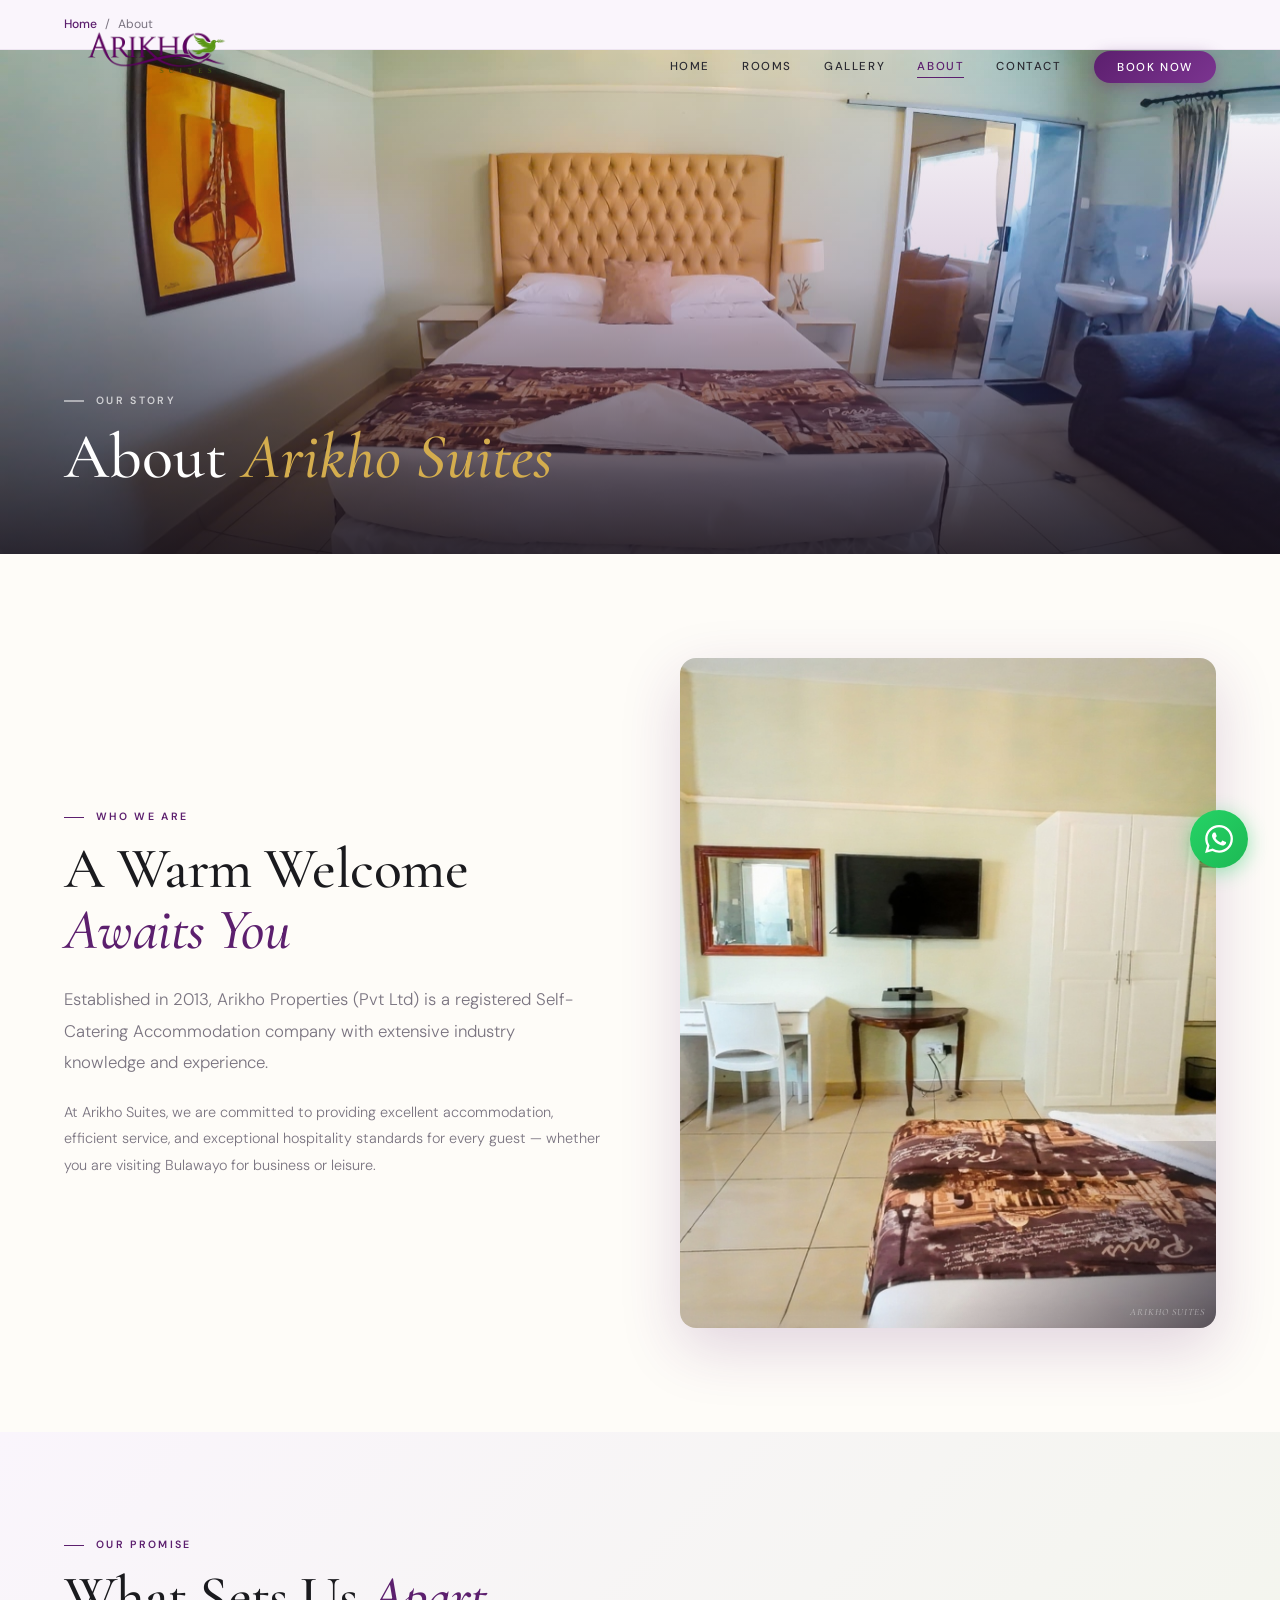
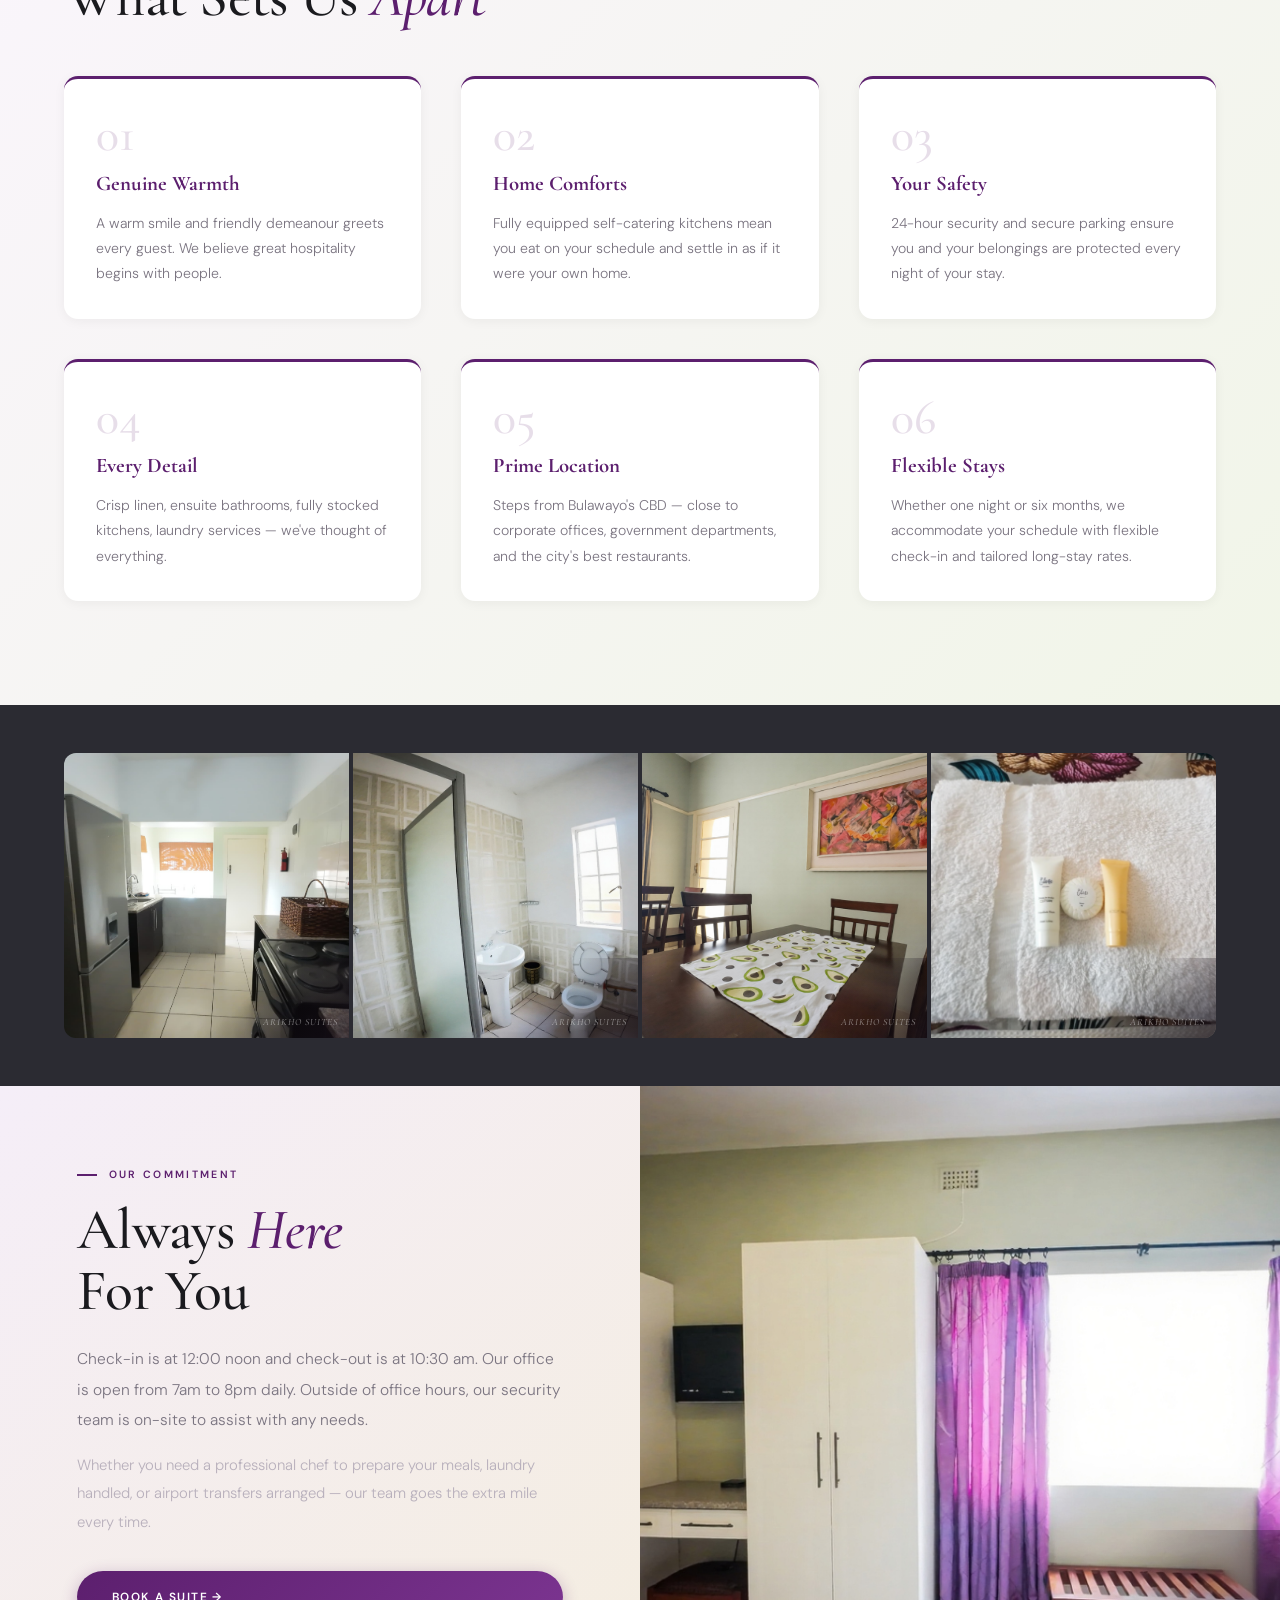
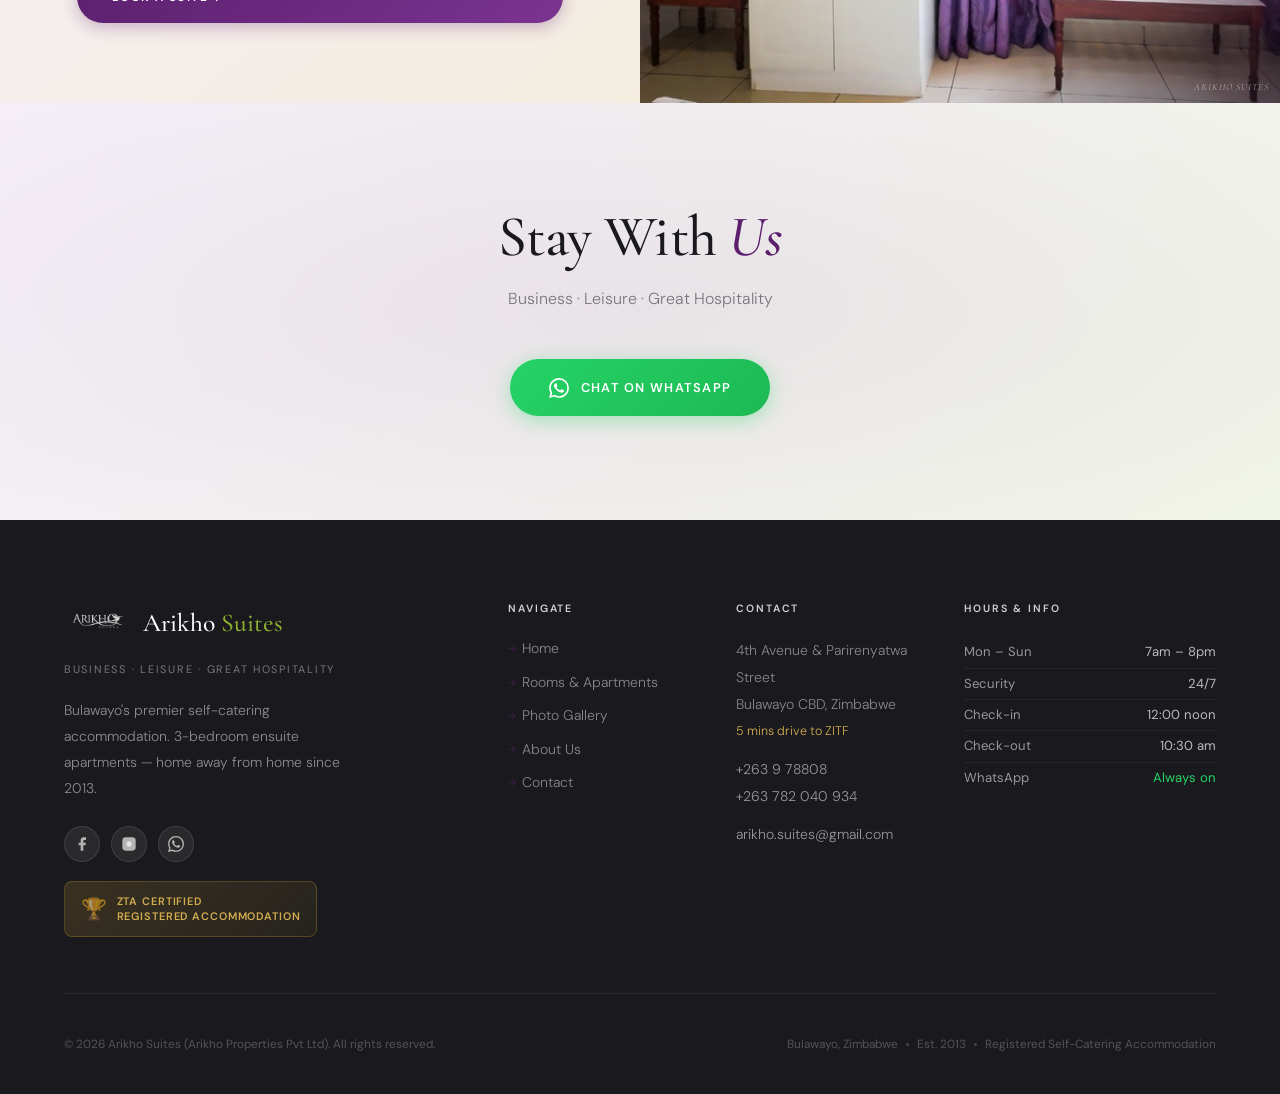
==== commit da3865cf: "Add files via upload" ====
--- a/about.html
+++ b/about.html
@@ -4,17 +4,13 @@
 <meta charset="UTF-8">
 <meta name="viewport" content="width=device-width, initial-scale=1.0">
 <title>About Us | Arikho Suites — Bulawayo, Zimbabwe</title>
-<meta name="description" content="Established in 2013, Arikho Properties (Pvt Ltd) is a registered self-catering accommodation company in Bulawayo, Zimbabwe, known for warm hospitality.">
-<meta name="keywords" content="About Arikho Suites, Bulawayo accommodation company, Zimbabwe hospitality, self-catering Bulawayo history">
+<meta name="description" content="Established in 2013, Arikho Suites is a registered self-catering accommodation company in Bulawayo, Zimbabwe, known for warm hospitality and home comforts.">
 <link rel="canonical" href="https://arikhosuites.co.zw/about.html">
 <meta name="robots" content="index, follow">
-<meta name="theme-color" content="#5C1F6E">
-<meta name="apple-mobile-web-app-capable" content="yes">
-<meta name="apple-mobile-web-app-status-bar-style" content="black-translucent">
-<meta name="format-detection" content="telephone=yes">
+<meta name="keywords" content="about Arikho Suites, Bulawayo accommodation company, Arikho Properties, Zimbabwe hospitality, registered accommodation Bulawayo">
 
 <meta property="og:title" content="About Us | Arikho Suites — Bulawayo, Zimbabwe">
-<meta property="og:description" content="Established in 2013, Arikho Properties (Pvt Ltd) is a registered self-catering accommodation company in Bulawayo, Zimbabwe, known for warm hospitality.">
+<meta property="og:description" content="Established in 2013, Arikho Suites is a registered self-catering accommodation company in Bulawayo, Zimbabwe, known for warm hospitality and home comforts.">
 <meta property="og:type" content="website">
 <meta property="og:url" content="https://arikhosuites.co.zw/about.html">
 <meta property="og:image" content="https://arikhosuites.co.zw/images/deluxe-1.jpeg">
@@ -25,109 +21,49 @@
 
 <meta name="twitter:card" content="summary_large_image">
 <meta name="twitter:title" content="About Us | Arikho Suites — Bulawayo, Zimbabwe">
-<meta name="twitter:description" content="Established in 2013, Arikho Properties (Pvt Ltd) is a registered self-catering accommodation company in Bulawayo, Zimbabwe, known for warm hospitality.">
+<meta name="twitter:description" content="Established in 2013, Arikho Suites is a registered self-catering accommodation company in Bulawayo, Zimbabwe, known for warm hospitality and home comforts.">
 <meta name="twitter:image" content="https://arikhosuites.co.zw/images/deluxe-1.jpeg">
 
 <meta name="geo.region" content="ZW-BU">
 <meta name="geo.placename" content="Bulawayo">
 <meta name="geo.position" content="-20.1569;28.5752">
 <meta name="ICBM" content="-20.1569, 28.5752">
-
-<link rel="icon" type="image/x-icon" href="favicon.ico">
-<link rel="icon" type="image/png" sizes="16x16" href="favicon-16.png">
-<link rel="icon" type="image/png" sizes="32x32" href="favicon-32.png">
-<link rel="apple-touch-icon" sizes="180x180" href="apple-touch-icon.png">
+<meta name="theme-color" content="#5C1F6E">
+<meta name="apple-mobile-web-app-capable" content="yes">
+<meta name="apple-mobile-web-app-status-bar-style" content="black-translucent">
+<meta name="format-detection" content="telephone=yes">
+
+<link rel="icon" type="image/x-icon" href="/favicon.ico">
+<link rel="icon" type="image/png" sizes="16x16" href="/favicon-16.png">
+<link rel="icon" type="image/png" sizes="32x32" href="/favicon-32.png">
+<link rel="apple-touch-icon" sizes="180x180" href="/apple-touch-icon.png">
 
 <link rel="preconnect" href="https://fonts.googleapis.com">
 <link rel="preconnect" href="https://fonts.gstatic.com" crossorigin>
 <link href="https://fonts.googleapis.com/css2?family=Cormorant+Garamond:ital,wght@0,400;0,500;0,600;1,400;1,500&family=DM+Sans:wght@300;400;500;600&display=swap" rel="stylesheet">
-<link rel="stylesheet" href="css/style.css">
+<link rel="stylesheet" href="css/styles.css">
+
 <script type="application/ld+json">
 {
   "@context": "https://schema.org",
   "@type": "AboutPage",
   "name": "About Arikho Suites",
-  "foundingDate": "2013",
+  "url": "https://arikhosuites.co.zw/about.html",
   "mainEntity": {
-    "@context": "https://schema.org",
     "@type": "LodgingBusiness",
     "name": "Arikho Suites",
-    "description": "Premium 3-bedroom self-catering apartments in Bulawayo, Zimbabwe. Established 2013.",
-    "url": "https://arikhosuites.co.zw/",
-    "logo": "https://arikhosuites.co.zw/images/Arikho_trans.png",
-    "image": "https://arikhosuites.co.zw/images/king-1.jpeg",
-    "telephone": "+263782040934",
-    "email": "mailto:arikho.suites@gmail.com",
-    "address": {
-      "@type": "PostalAddress",
-      "streetAddress": "4th Avenue & Parirenyatwa Street",
-      "addressLocality": "Bulawayo",
-      "addressCountry": "ZW"
-    },
-    "geo": {
-      "@type": "GeoCoordinates",
-      "latitude": -20.1569,
-      "longitude": 28.5752
-    },
-    "hasMap": "https://maps.google.com/?q=Arikho+Suites+Bulawayo",
-    "areaServed": [
-      "Bulawayo",
-      "Zimbabwe"
-    ],
-    "openingHoursSpecification": {
-      "@type": "OpeningHoursSpecification",
-      "dayOfWeek": [
-        "Monday",
-        "Tuesday",
-        "Wednesday",
-        "Thursday",
-        "Friday",
-        "Saturday",
-        "Sunday"
-      ],
-      "opens": "07:00",
-      "closes": "20:00"
-    },
-    "priceRange": "$$",
-    "checkinTime": "12:00",
-    "checkoutTime": "10:30",
-    "numberOfRooms": "3",
-    "sameAs": [
-      "https://facebook.com/arikhosuites",
-      "https://instagram.com/arikhosuites"
-    ],
-    "amenityFeature": [
-      {
-        "@type": "LocationFeatureSpecification",
-        "name": "Free WiFi",
-        "value": true
-      },
-      {
-        "@type": "LocationFeatureSpecification",
-        "name": "Secure Parking",
-        "value": true
-      },
-      {
-        "@type": "LocationFeatureSpecification",
-        "name": "Self-Catering Kitchen",
-        "value": true
-      },
-      {
-        "@type": "LocationFeatureSpecification",
-        "name": "24/7 Security",
-        "value": true
-      }
-    ]
+    "foundingDate": "2013",
+    "founder": {"@type":"Organization","name":"Arikho Properties (Pvt Ltd)"}
   }
 }
 </script>
 </head>
 <body>
-<a href="#main-content" class="skip-link" style="position:fixed;top:-100%;left:1rem;z-index:9999;background:var(--plum);color:white;padding:.6rem 1.2rem;border-radius:0 0 .5rem .5rem;font-size:.85rem;font-weight:600;text-decoration:none;transition:top .2s" onfocus="this.style.top='0'" onblur="this.style.top='-100%'">Skip to content</a>
+<a href="#main-content" class="skip-link">Skip to content</a>
 
 <nav id="nav" class="" aria-label="Main navigation">
   <a href="index.html" class="nav-brand">
-    <img src="images/Arikho_trans.png" alt="Arikho Suites logo" class="nav-logo-img" onerror="this.style.display='none'" width="240" height="120">
+    <img src="images/Arikho_trans.png" alt="Arikho Suites logo" class="nav-logo-img" width="220" height="120" onerror="this.style.display='none'">
     <span class="nav-logo-txt">Arikho <span>Suites</span></span>
   </a>
   <ul class="nav-links" role="list">
@@ -136,131 +72,121 @@
     <li><a href="gallery.html">Gallery</a></li>
     <li><a href="about.html" class="act">About</a></li>
     <li><a href="contact.html">Contact</a></li>
-    <li>
-      <a href="https://wa.me/263782040934?text=Hello%20Arikho%20Suites%2C%20I%20would%20like%20to%20make%20a%20booking%20enquiry." target="_blank" rel="noopener" class="nav-book">Book Now</a>
-    </li>
+    <li><a href="https://wa.me/263782040934?text=Hello%20Arikho%20Suites%2C%20I%20would%20like%20to%20make%20a%20booking%20enquiry." target="_blank" rel="noopener" class="nav-book">Book Now</a></li>
   </ul>
-  <button class="burger" onclick="toggleMenu()" aria-label="Open menu">
+  <button class="burger" onclick="toggleMenu()" aria-label="Open menu" aria-expanded="false">
     <span></span><span></span><span></span>
   </button>
 </nav>
 
 <div class="mob-menu" id="mobMenu">
-  <a href="index.html">Home</a>
-  <a href="rooms.html">Rooms</a>
-  <a href="gallery.html">Gallery</a>
-  <a href="about.html">About</a>
-  <a href="contact.html">Contact</a>
+  <a href="index.html">Home</a><a href="rooms.html">Rooms</a><a href="gallery.html">Gallery</a><a href="about.html">About</a><a href="contact.html">Contact</a>
   <a href="https://wa.me/263782040934?text=Hello%20Arikho%20Suites%2C%20I%20would%20like%20to%20book%20a%20room." target="_blank" rel="noopener">📲 Book via WhatsApp</a>
 </div>
 
-<a class="wa-float" href="https://wa.me/263782040934?text=Hello%20Arikho%20Suites%2C%20I%20would%20like%20to%20make%20a%20booking%20enquiry." target="_blank" rel="noopener" aria-label="Chat on WhatsApp">
-  <svg viewBox="0 0 24 24"><path d="M17.472 14.382c-.297-.149-1.758-.867-2.03-.967-.273-.099-.471-.148-.67.15-.197.297-.767.966-.94 1.164-.173.199-.347.223-.644.075-.297-.15-1.255-.463-2.39-1.475-.883-.788-1.48-1.761-1.653-2.059-.173-.297-.018-.458.13-.606.134-.133.298-.347.446-.52.149-.174.198-.298.298-.497.099-.198.05-.371-.025-.52-.075-.149-.669-1.612-.916-2.207-.242-.579-.487-.5-.669-.51-.173-.008-.371-.01-.57-.01-.198 0-.52.074-.792.372-.272.297-1.04 1.016-1.04 2.479 0 1.462 1.065 2.875 1.213 3.074.149.198 2.096 3.2 5.077 4.487.709.306 1.262.489 1.694.625.712.227 1.36.195 1.871.118.571-.085 1.758-.719 2.006-1.413.248-.694.248-1.289.173-1.413-.074-.124-.272-.198-.57-.347m-5.421 7.403h-.004a9.87 9.87 0 01-5.031-1.378l-.361-.214-3.741.982.998-3.648-.235-.374a9.86 9.86 0 01-1.51-5.26c.001-5.45 4.436-9.884 9.888-9.884 2.64 0 5.122 1.03 6.988 2.898a9.825 9.825 0 012.893 6.994c-.003 5.45-4.437 9.884-9.885 9.884m8.413-18.297A11.815 11.815 0 0012.05 0C5.495 0 .16 5.335.157 11.892c0 2.096.547 4.142 1.588 5.945L.057 24l6.305-1.654a11.882 11.882 0 005.683 1.448h.005c6.554 0 11.89-5.335 11.893-11.893a11.821 11.821 0 00-3.48-8.413z"/></svg>
+<a class="wa-float" href="https://wa.me/263782040934?text=Hello%20Arikho%20Suites%2C%20I%20would%20like%20to%20make%20a%20booking%20enquiry." target="_blank" rel="noopener" aria-label="Chat on WhatsApp" title="Chat on WhatsApp">
+  <svg viewBox="0 0 24 24" fill="white"><path d="M17.472 14.382c-.297-.149-1.758-.867-2.03-.967-.273-.099-.471-.148-.67.15-.197.297-.767.966-.94 1.164-.173.199-.347.223-.644.075-.297-.15-1.255-.463-2.39-1.475-.883-.788-1.48-1.761-1.653-2.059-.173-.297-.018-.458.13-.606.134-.133.298-.347.446-.52.149-.174.198-.298.298-.497.099-.198.05-.371-.025-.52-.075-.149-.669-1.612-.916-2.207-.242-.579-.487-.5-.669-.51-.173-.008-.371-.01-.57-.01-.198 0-.52.074-.792.372-.272.297-1.04 1.016-1.04 2.479 0 1.462 1.065 2.875 1.213 3.074.149.198 2.096 3.2 5.077 4.487.709.306 1.262.489 1.694.625.712.227 1.36.195 1.871.118.571-.085 1.758-.719 2.006-1.413.248-.694.248-1.289.173-1.413-.074-.124-.272-.198-.57-.347m-5.421 7.403h-.004a9.87 9.87 0 01-5.031-1.378l-.361-.214-3.741.982.998-3.648-.235-.374a9.86 9.86 0 01-1.51-5.26c.001-5.45 4.436-9.884 9.888-9.884 2.64 0 5.122 1.03 6.988 2.898a9.825 9.825 0 012.893 6.994c-.003 5.45-4.437 9.884-9.885 9.884m8.413-18.297A11.815 11.815 0 0012.05 0C5.495 0 .16 5.335.157 11.892c0 2.096.547 4.142 1.588 5.945L.057 24l6.305-1.654a11.882 11.882 0 005.683 1.448h.005c6.554 0 11.89-5.335 11.893-11.893a11.821 11.821 0 00-3.48-8.413z"/></svg>
 </a>
-<div class="lb" id="lb" onclick="lbClose(event)" role="dialog" aria-modal="true" aria-label="Image viewer">
-  <button class="lb-close" onclick="lbClose()" aria-label="Close image viewer">&times;</button>
-  <button class="lb-arrow lb-prev" onclick="lbNav(-1)" aria-label="Previous image">&#8592;</button>
-  <img id="lbImg" src="" alt="">
-  <button class="lb-arrow lb-next" onclick="lbNav(1)" aria-label="Next image">&#8594;</button>
-  <div class="lb-cap" id="lbCap"></div>
-</div>
-<div id="main-content" role="main">
-  <div style="padding-top:78px"></div>
-  <div class="pg-hero">
-    <img src="images/deluxe-1.jpeg" alt="Interior of Arikho Suites, Bulawayo" loading="lazy">
-    <div class="pg-hero-grad"></div>
-    <div class="pg-hero-content">
-      <div class="eyebrow light" style="margin-bottom:.8rem">Our Story</div>
-      <h1 style="font-family:var(--serif);font-size:clamp(2.4rem,5vw,4.2rem);font-weight:500;color:var(--white);line-height:1.06">About <em style="font-style:italic;color:var(--gold-light)">Arikho Suites, Bulawayo</em></h1>
-    </div>
-  </div>
-  <nav class="breadcrumb" aria-label="Breadcrumb"><a href="index.html">Home</a><span aria-hidden="true">/</span><span aria-current="page">About Us</span></nav>
-  <section class="sec">
-    <div class="reveal" style="display:grid;grid-template-columns:1fr 1fr;gap:5rem;align-items:center" class="about-who">
-      <div>
-        <div class="eyebrow" style="margin-bottom:.8rem">Who We Are</div>
-        <h2 class="display" style="margin-bottom:1.4rem">A Warm Welcome<br><em>Awaits You</em></h2>
-        <p class="body-lg" style="margin-bottom:1.2rem">Established in 2013, Arikho Properties (Pvt Ltd) is a registered Self-Catering Accommodation company with extensive industry knowledge and experience.</p>
-        <p class="body-sm">At Arikho Suites, we are committed to providing excellent accommodation, efficient service, and exceptional hospitality standards for every guest — whether you are visiting Bulawayo for business or leisure.</p>
-      </div>
-      <div class="img-wrap" style="aspect-ratio:4/5;border-radius:1rem;overflow:hidden;box-shadow:var(--shadow-lg)">
-        <img src="images/deluxe-2.jpeg" alt="Arikho Suites premium room" loading="lazy">
-        <div class="img-brand"><span class="img-brand-txt">Arikho Suites</span></div>
-      </div>
-    </div>
-    <style>@media(max-width:860px){.about-who{grid-template-columns:1fr!important}}</style>
-  </section>
-
-  <section class="sec" style="background:linear-gradient(135deg,var(--plum-faint) 0%,var(--olive-soft) 100%)">
-    <div class="reveal">
-      <div class="eyebrow" style="margin-bottom:.8rem">Our Promise</div>
-      <h2 class="display" style="margin-bottom:3rem">What Sets Us <em>Apart</em></h2>
-    </div>
-    <div class="values-grid reveal" style="transition-delay:.1s">
-      <div class="value-card"><div class="value-n">01</div><div class="value-title">Genuine Warmth</div><p class="value-desc">A warm smile and friendly demeanour greets every guest. We believe great hospitality begins with people.</p></div>
-      <div class="value-card"><div class="value-n">02</div><div class="value-title">Home Comforts</div><p class="value-desc">Fully equipped self-catering kitchens mean you eat on your schedule and settle in as if it were your own home.</p></div>
-      <div class="value-card"><div class="value-n">03</div><div class="value-title">Your Safety</div><p class="value-desc">24-hour security and secure parking ensure you and your belongings are protected every night of your stay.</p></div>
-      <div class="value-card"><div class="value-n">04</div><div class="value-title">Every Detail</div><p class="value-desc">Crisp linen, ensuite bathrooms, fully stocked kitchens, laundry services — we've thought of everything.</p></div>
-      <div class="value-card"><div class="value-n">05</div><div class="value-title">Prime Location</div><p class="value-desc">Steps from Bulawayo's CBD — close to corporate offices, government departments, and the city's best restaurants.</p></div>
-      <div class="value-card"><div class="value-n">06</div><div class="value-title">Flexible Stays</div><p class="value-desc">Whether one night or six months, we accommodate your schedule with flexible check-in and tailored long-stay rates.</p></div>
-    </div>
-  </section>
-
-  <section class="sec-sm" style="background:var(--charcoal-2);padding-top:3rem;padding-bottom:3rem">
-    <div style="display:grid;grid-template-columns:repeat(4,1fr);gap:4px;border-radius:.75rem;overflow:hidden" class="reveal">
-      <div class="img-wrap" style="aspect-ratio:1"><img src="images/kitchen-1.jpeg" alt="Kitchen at Arikho Suites" loading="lazy"><div class="img-brand"><span class="img-brand-txt">Arikho Suites</span></div></div>
-      <div class="img-wrap" style="aspect-ratio:1"><img src="images/king-bath-1.jpeg" alt="Ensuite bathroom at Arikho Suites" loading="lazy"><div class="img-brand"><span class="img-brand-txt">Arikho Suites</span></div></div>
-      <div class="img-wrap" style="aspect-ratio:1"><img src="images/dining-room.jpg" alt="Dining area at Arikho Suites" loading="lazy"><div class="img-brand"><span class="img-brand-txt">Arikho Suites</span></div></div>
-      <div class="img-wrap" style="aspect-ratio:1"><img src="images/toiletries.png" alt="Guest amenities at Arikho Suites" loading="lazy"><div class="img-brand"><span class="img-brand-txt">Arikho Suites</span></div></div>
-    </div>
-  </section>
-
-  <div class="split reveal">
-    <div class="split-body" style="background:linear-gradient(140deg,var(--plum-soft) 0%,var(--sand) 100%)">
-      <div class="eyebrow" style="margin-bottom:1rem">Our Commitment</div>
-      <h2 class="display" style="margin-bottom:1.4rem">Always <em>Here</em><br>For You</h2>
-      <p style="color:var(--stone);font-weight:300;line-height:1.95;font-size:.97rem;margin-bottom:1rem">Check-in is at 12:00 noon and check-out is at 10:30 am. Our office is open from 7am to 8pm daily. Outside of office hours, our security team is on-site to assist with any needs.</p>
-      <p style="color:var(--stone-light);font-weight:300;line-height:1.9;font-size:.93rem;margin-bottom:2.2rem">Whether you need a professional chef to prepare your meals, laundry handled, or airport transfers arranged — our team goes the extra mile every time.</p>
-      <a href="https://wa.me/263782040934?text=Hello%20Arikho%20Suites%2C%20I%20would%20like%20to%20make%20a%20booking%20enquiry." target="_blank" rel="noopener" class="btn btn-plum">Book a Suite →</a>
-    </div>
-    <div class="split-img">
-      <div class="img-wrap" style="height:100%">
-        <img src="images/king-2.jpeg" alt="Arikho Suites bedroom" loading="lazy">
-        <div class="img-brand"><span class="img-brand-txt">Arikho Suites</span></div>
-      </div>
-    </div>
-  </div>
-
-  <div class="wa-sec reveal">
-    <h2 class="display" style="margin-bottom:1rem">Stay With <em>Us</em></h2>
-    <p>Business · Leisure · Great Hospitality</p>
-    <a href="https://wa.me/263782040934?text=Hello%20Arikho%20Suites%2C%20I%20would%20like%20to%20make%20a%20booking%20enquiry." target="_blank" rel="noopener" class="btn-wa" style="margin:0 auto">
-      <svg viewBox="0 0 24 24"><path d="M17.472 14.382c-.297-.149-1.758-.867-2.03-.967-.273-.099-.471-.148-.67.15-.197.297-.767.966-.94 1.164-.173.199-.347.223-.644.075-.297-.15-1.255-.463-2.39-1.475-.883-.788-1.48-1.761-1.653-2.059-.173-.297-.018-.458.13-.606.134-.133.298-.347.446-.52.149-.174.198-.298.298-.497.099-.198.05-.371-.025-.52-.075-.149-.669-1.612-.916-2.207-.242-.579-.487-.5-.669-.51-.173-.008-.371-.01-.57-.01-.198 0-.52.074-.792.372-.272.297-1.04 1.016-1.04 2.479 0 1.462 1.065 2.875 1.213 3.074.149.198 2.096 3.2 5.077 4.487.709.306 1.262.489 1.694.625.712.227 1.36.195 1.871.118.571-.085 1.758-.719 2.006-1.413.248-.694.248-1.289.173-1.413-.074-.124-.272-.198-.57-.347m-5.421 7.403h-.004a9.87 9.87 0 01-5.031-1.378l-.361-.214-3.741.982.998-3.648-.235-.374a9.86 9.86 0 01-1.51-5.26c.001-5.45 4.436-9.884 9.888-9.884 2.64 0 5.122 1.03 6.988 2.898a9.825 9.825 0 012.893 6.994c-.003 5.45-4.437 9.884-9.885 9.884m8.413-18.297A11.815 11.815 0 0012.05 0C5.495 0 .16 5.335.157 11.892c0 2.096.547 4.142 1.588 5.945L.057 24l6.305-1.654a11.882 11.882 0 005.683 1.448h.005c6.554 0 11.89-5.335 11.893-11.893a11.821 11.821 0 00-3.48-8.413z"/></svg>
-      Chat on WhatsApp
-    </a>
-  </div>
-  <footer>
+<main id="main-content">
+
+<nav class="breadcrumb" aria-label="Breadcrumb"><a href="index.html">Home</a><span aria-hidden="true">/</span><span aria-current="page">About</span></nav>
+<div class="pg-hero">
+  <img src="images/deluxe-1.jpeg" alt="Arikho Suites interior in Bulawayo" width="1600" height="700">
+  <div class="pg-hero-grad"></div>
+  <div class="pg-hero-content">
+    <div class="eyebrow light" style="margin-bottom:.8rem">Our Story</div>
+    <h1 style="font-family:var(--serif);font-size:clamp(2.4rem,5vw,4.2rem);font-weight:500;color:var(--white);line-height:1.06">About <em style="font-style:italic;color:var(--gold-light)">Arikho Suites</em></h1>
+  </div>
+</div>
+
+<section class="sec">
+  <div class="about-who" style="display:grid;grid-template-columns:1fr 1fr;gap:5rem;align-items:center">
+    <div>
+      <div class="eyebrow" style="margin-bottom:.8rem">Who We Are</div>
+      <h2 class="display" style="margin-bottom:1.4rem">A Warm Welcome<br><em>Awaits You</em></h2>
+      <p class="body-lg" style="margin-bottom:1.2rem">Established in 2013, Arikho Properties (Pvt Ltd) is a registered Self-Catering Accommodation company with extensive industry knowledge and experience.</p>
+      <p class="body-sm">At Arikho Suites, we are committed to providing excellent accommodation, efficient service, and exceptional hospitality standards for every guest — whether you are visiting Bulawayo for business or leisure.</p>
+    </div>
+    <div class="img-wrap" style="aspect-ratio:4/5;border-radius:1rem;overflow:hidden;box-shadow:var(--shadow-lg)">
+      <img src="images/deluxe-2.jpeg" alt="Arikho Suites premium room in Bulawayo" width="640" height="800" loading="lazy">
+      <div class="img-brand"><span class="img-brand-txt">Arikho Suites</span></div>
+    </div>
+  </div>
+</section>
+
+<section class="sec" style="background:linear-gradient(135deg,var(--plum-faint) 0%,var(--olive-soft) 100%)">
+  <div>
+    <div class="eyebrow" style="margin-bottom:.8rem">Our Promise</div>
+    <h2 class="display" style="margin-bottom:3rem">What Sets Us <em>Apart</em></h2>
+  </div>
+  <div class="values-grid">
+    <div class="value-card"><div class="value-n">01</div><h3 class="value-title">Genuine Warmth</h3><p class="value-desc">A warm smile and friendly demeanour greets every guest. We believe great hospitality begins with people.</p></div>
+    <div class="value-card"><div class="value-n">02</div><h3 class="value-title">Home Comforts</h3><p class="value-desc">Fully equipped self-catering kitchens mean you eat on your schedule and settle in as if it were your own home.</p></div>
+    <div class="value-card"><div class="value-n">03</div><h3 class="value-title">Your Safety</h3><p class="value-desc">24-hour security and secure parking ensure you and your belongings are protected every night of your stay.</p></div>
+    <div class="value-card"><div class="value-n">04</div><h3 class="value-title">Every Detail</h3><p class="value-desc">Crisp linen, ensuite bathrooms, fully stocked kitchens, laundry services — we've thought of everything.</p></div>
+    <div class="value-card"><div class="value-n">05</div><h3 class="value-title">Prime Location</h3><p class="value-desc">Steps from Bulawayo's CBD — close to corporate offices, government departments, and the city's best restaurants.</p></div>
+    <div class="value-card"><div class="value-n">06</div><h3 class="value-title">Flexible Stays</h3><p class="value-desc">Whether one night or six months, we accommodate your schedule with flexible check-in and tailored long-stay rates.</p></div>
+  </div>
+</section>
+
+<section class="sec-sm" style="background:var(--charcoal-2);padding-top:3rem;padding-bottom:3rem">
+  <div class="about-strip" style="display:grid;grid-template-columns:repeat(4,1fr);gap:4px;border-radius:.75rem;overflow:hidden">
+    <div class="img-wrap" style="aspect-ratio:1"><img src="images/kitchen-1.jpeg" alt="Kitchen at Arikho Suites" loading="lazy" width="300" height="300"><div class="img-brand"><span class="img-brand-txt">Arikho Suites</span></div></div>
+    <div class="img-wrap" style="aspect-ratio:1"><img src="images/king-bath-1.jpeg" alt="Ensuite bathroom at Arikho Suites" loading="lazy" width="300" height="300"><div class="img-brand"><span class="img-brand-txt">Arikho Suites</span></div></div>
+    <div class="img-wrap" style="aspect-ratio:1"><img src="images/dining-room.jpg" alt="Dining area at Arikho Suites" loading="lazy" width="300" height="300"><div class="img-brand"><span class="img-brand-txt">Arikho Suites</span></div></div>
+    <div class="img-wrap" style="aspect-ratio:1"><img src="images/toiletries.png" alt="Guest amenities at Arikho Suites" loading="lazy" width="300" height="300"><div class="img-brand"><span class="img-brand-txt">Arikho Suites</span></div></div>
+  </div>
+</section>
+
+<div class="split">
+  <div class="split-body" style="background:linear-gradient(140deg,var(--plum-soft) 0%,var(--sand) 100%)">
+    <div class="eyebrow" style="margin-bottom:1rem">Our Commitment</div>
+    <h2 class="display" style="margin-bottom:1.4rem">Always <em>Here</em><br>For You</h2>
+    <p style="color:var(--stone);font-weight:300;line-height:1.95;font-size:.97rem;margin-bottom:1rem">Check-in is at 12:00 noon and check-out is at 10:30 am. Our office is open from 7am to 8pm daily. Outside of office hours, our security team is on-site to assist with any needs.</p>
+    <p style="color:var(--stone-light);font-weight:300;line-height:1.9;font-size:.93rem;margin-bottom:2.2rem">Whether you need a professional chef to prepare your meals, laundry handled, or airport transfers arranged — our team goes the extra mile every time.</p>
+    <a href="https://wa.me/263782040934?text=Hello%20Arikho%20Suites%2C%20I%20would%20like%20to%20make%20a%20booking%20enquiry." target="_blank" rel="noopener" class="btn btn-plum">Book a Suite →</a>
+  </div>
+  <div class="split-img">
+    <div class="img-wrap" style="height:100%">
+      <img src="images/king-2.jpeg" alt="Arikho Suites bedroom in Bulawayo" loading="lazy" width="700" height="560">
+      <div class="img-brand"><span class="img-brand-txt">Arikho Suites</span></div>
+    </div>
+  </div>
+</div>
+
+<div class="wa-sec">
+  <h2 class="display" style="margin-bottom:1rem">Stay With <em>Us</em></h2>
+  <p>Business · Leisure · Great Hospitality</p>
+  <a href="https://wa.me/263782040934?text=Hello%20Arikho%20Suites%2C%20I%20would%20like%20to%20make%20a%20booking%20enquiry." target="_blank" rel="noopener" class="btn-wa" style="margin:0 auto">
+    <svg viewBox="0 0 24 24"><path d="M17.472 14.382c-.297-.149-1.758-.867-2.03-.967-.273-.099-.471-.148-.67.15-.197.297-.767.966-.94 1.164-.173.199-.347.223-.644.075-.297-.15-1.255-.463-2.39-1.475-.883-.788-1.48-1.761-1.653-2.059-.173-.297-.018-.458.13-.606.134-.133.298-.347.446-.52.149-.174.198-.298.298-.497.099-.198.05-.371-.025-.52-.075-.149-.669-1.612-.916-2.207-.242-.579-.487-.5-.669-.51-.173-.008-.371-.01-.57-.01-.198 0-.52.074-.792.372-.272.297-1.04 1.016-1.04 2.479 0 1.462 1.065 2.875 1.213 3.074.149.198 2.096 3.2 5.077 4.487.709.306 1.262.489 1.694.625.712.227 1.36.195 1.871.118.571-.085 1.758-.719 2.006-1.413.248-.694.248-1.289.173-1.413-.074-.124-.272-.198-.57-.347m-5.421 7.403h-.004a9.87 9.87 0 01-5.031-1.378l-.361-.214-3.741.982.998-3.648-.235-.374a9.86 9.86 0 01-1.51-5.26c.001-5.45 4.436-9.884 9.888-9.884 2.64 0 5.122 1.03 6.988 2.898a9.825 9.825 0 012.893 6.994c-.003 5.45-4.437 9.884-9.885 9.884m8.413-18.297A11.815 11.815 0 0012.05 0C5.495 0 .16 5.335.157 11.892c0 2.096.547 4.142 1.588 5.945L.057 24l6.305-1.654a11.882 11.882 0 005.683 1.448h.005c6.554 0 11.89-5.335 11.893-11.893a11.821 11.821 0 00-3.48-8.413z"/></svg>
+    Chat on WhatsApp
+  </a>
+</div>
+<style>@media(max-width:860px){.about-who{grid-template-columns:1fr!important;gap:2.5rem!important} .about-strip{grid-template-columns:repeat(2,1fr)!important}}</style>
+
+</main>
+<footer>
   <div class="ft-grid">
     <div>
       <div class="ft-brand">
-        <img src="images/Arikho_trans.png" alt="Arikho Suites" class="ft-logo-img" onerror="this.style.display='none'" style="filter:brightness(0) invert(1) opacity(.85)">
+        <img src="images/Arikho_trans.png" alt="Arikho Suites logo" class="ft-logo-img" width="80" height="44" style="filter:brightness(0) invert(1) opacity(.85)" onerror="this.style.display='none'">
         <span class="ft-brand-txt">Arikho <span>Suites</span></span>
       </div>
       <div class="ft-tag">Business · Leisure · Great Hospitality</div>
       <p class="ft-about">Bulawayo's premier self-catering accommodation. 3-bedroom ensuite apartments — home away from home since 2013.</p>
       <div class="ft-social">
-        <a href="https://facebook.com/arikhosuites" aria-label="Arikho Suites on Facebook" target="_blank" rel="noopener">
+        <a href="https://facebook.com" target="_blank" rel="noopener" aria-label="Arikho Suites on Facebook">
           <svg viewBox="0 0 24 24"><path d="M18 2h-3a5 5 0 0 0-5 5v3H7v4h3v8h4v-8h3l1-4h-4V7a1 1 0 0 1 1-1h3z"/></svg>
         </a>
-        <a href="https://instagram.com/arikhosuites" aria-label="Arikho Suites on Instagram" target="_blank" rel="noopener">
+        <a href="https://instagram.com" target="_blank" rel="noopener" aria-label="Arikho Suites on Instagram">
           <svg viewBox="0 0 24 24"><rect x="2" y="2" width="20" height="20" rx="5" ry="5"/><path d="M16 11.37A4 4 0 1 1 12.63 8 4 4 0 0 1 16 11.37z"/><line x1="17.5" y1="6.5" x2="17.51" y2="6.5" stroke-width="2" stroke-linecap="round"/></svg>
         </a>
         <a href="https://wa.me/263782040934" target="_blank" rel="noopener" aria-label="Arikho Suites on WhatsApp">
           <svg viewBox="0 0 24 24"><path d="M17.472 14.382c-.297-.149-1.758-.867-2.03-.967-.273-.099-.471-.148-.67.15-.197.297-.767.966-.94 1.164-.173.199-.347.223-.644.075-.297-.15-1.255-.463-2.39-1.475-.883-.788-1.48-1.761-1.653-2.059-.173-.297-.018-.458.13-.606.134-.133.298-.347.446-.52.149-.174.198-.298.298-.497.099-.198.05-.371-.025-.52-.075-.149-.669-1.612-.916-2.207-.242-.579-.487-.5-.669-.51-.173-.008-.371-.01-.57-.01-.198 0-.52.074-.792.372-.272.297-1.04 1.016-1.04 2.479 0 1.462 1.065 2.875 1.213 3.074.149.198 2.096 3.2 5.077 4.487.709.306 1.262.489 1.694.625.712.227 1.36.195 1.871.118.571-.085 1.758-.719 2.006-1.413.248-.694.248-1.289.173-1.413-.074-.124-.272-.198-.57-.347m-5.421 7.403h-.004a9.87 9.87 0 01-5.031-1.378l-.361-.214-3.741.982.998-3.648-.235-.374a9.86 9.86 0 01-1.51-5.26c.001-5.45 4.436-9.884 9.888-9.884 2.64 0 5.122 1.03 6.988 2.898a9.825 9.825 0 012.893 6.994c-.003 5.45-4.437 9.884-9.885 9.884m8.413-18.297A11.815 11.815 0 0012.05 0C5.495 0 .16 5.335.157 11.892c0 2.096.547 4.142 1.588 5.945L.057 24l6.305-1.654a11.882 11.882 0 005.683 1.448h.005c6.554 0 11.89-5.335 11.893-11.893a11.821 11.821 0 00-3.48-8.413z"/></svg>
         </a>
       </div>
-      <div class="ft-award" style="margin-top:1.4rem">
-        <span class="ft-award-icon">🏆</span>
+      <div class="ft-award">
+        <span class="ft-award-icon" aria-hidden="true">🏆</span>
         <span class="ft-award-txt">ZTA Certified<br>Registered Accommodation</span>
       </div>
     </div>
@@ -269,7 +195,7 @@
       <h4>Navigate</h4>
       <ul role="list">
         <li><a href="index.html">Home</a></li>
-        <li><a href="rooms.html">Rooms & Apartments</a></li>
+        <li><a href="rooms.html">Rooms &amp; Apartments</a></li>
         <li><a href="gallery.html">Photo Gallery</a></li>
         <li><a href="about.html">About Us</a></li>
         <li><a href="contact.html">Contact</a></li>
@@ -311,8 +237,15 @@
     </div>
   </div>
 </footer>
-</div>
+
+<div class="lb" id="lb" onclick="lbClose(event)">
+  <button class="lb-close" onclick="lbClose()" aria-label="Close image viewer">&times;</button>
+  <button class="lb-arrow lb-prev" onclick="lbNav(-1)" aria-label="Previous image">&#8592;</button>
+  <img id="lbImg" src="" alt="">
+  <button class="lb-arrow lb-next" onclick="lbNav(1)" aria-label="Next image">&#8594;</button>
+  <div class="lb-cap" id="lbCap"></div>
+</div>
+
 <script src="js/main.js"></script>
-
 </body>
 </html>
--- a/css/styles.css
+++ b/css/styles.css
@@ -0,0 +1,865 @@
+/* ═══════════════════════════════════════════════════════════
+   DESIGN TOKENS — Brand colours extracted from the Arikho logo
+   Purple: deep royal purple #6B2D7A (logo wordmark)
+   Olive: #6A8A1F (logo dove / SUITES text)
+   ═══════════════════════════════════════════════════════════ */
+:root {
+  /* Brand purples */
+  --plum:        #5C1F6E;
+  --plum-mid:    #7B3490;
+  --plum-light:  #9B56AB;
+  --plum-soft:   #F5EEF8;
+  --plum-faint:  #FAF5FC;
+
+  /* Brand olives */
+  --olive:       #5A7A16;
+  --olive-mid:   #6E9420;
+  --olive-light: #8DB030;
+  --olive-soft:  #F1F5E8;
+
+  /* Neutrals */
+  --cream:       #FEFCF8;
+  --sand:        #F4EDE0;
+  --sand-deep:   #E8DBC8;
+  --charcoal:    #1A1A1E;
+  --charcoal-2:  #2B2B32;
+  --stone:       #7A7480;
+  --stone-light: #B8B0BC;
+  --white:       #FFFFFF;
+
+  /* Gold accent (secondary) */
+  --gold:        #B8912E;
+  --gold-light:  #D4AD4E;
+
+  /* Typography */
+  --serif:  'Cormorant Garamond', Georgia, serif;
+  --sans:   'DM Sans', system-ui, sans-serif;
+
+  /* Motion */
+  --ease:     cubic-bezier(0.4,0,0.2,1);
+  --ease-out: cubic-bezier(0,0,0.2,1);
+
+  /* Shadows */
+  --shadow-sm: 0 2px 8px rgba(92,31,110,.08);
+  --shadow-md: 0 8px 32px rgba(92,31,110,.12);
+  --shadow-lg: 0 20px 60px rgba(92,31,110,.18);
+  --shadow-card: 0 4px 24px rgba(0,0,0,.08);
+  --shadow-hover: 0 16px 48px rgba(92,31,110,.18);
+}
+
+*,*::before,*::after{box-sizing:border-box;margin:0;padding:0}
+html{scroll-behavior:smooth;-webkit-text-size-adjust:100%}
+body{font-family:var(--sans);background:var(--cream);color:var(--charcoal);line-height:1.7;overflow-x:hidden;-webkit-font-smoothing:antialiased}
+
+/* ── PAGE ROUTER ───────────────────────────────────────── */
+.page{display:none}
+.page.active{display:block;animation:fadeUp .55s var(--ease) both}
+@keyframes fadeUp{from{opacity:0;transform:translateY(16px)}to{opacity:1;transform:translateY(0)}}
+
+/* ── REVEAL ────────────────────────────────────────────── */
+.reveal{opacity:0;transform:translateY(24px);transition:opacity .75s var(--ease),transform .75s var(--ease)}
+.reveal.vis{opacity:1;transform:translateY(0)}
+
+/* ═══════════════════════════════════════════════════════
+   NAVBAR
+═══════════════════════════════════════════════════════ */
+#nav{
+  position:fixed;top:0;left:0;right:0;z-index:200;
+  height:130px;display:flex;align-items:center;justify-content:space-between;
+  padding:0 5vw;transition:background .35s var(--ease),box-shadow .35s;
+}
+#nav.solid{
+  background:rgba(255,255,255,.96);
+  backdrop-filter:blur(16px);
+  -webkit-backdrop-filter:blur(16px);
+  box-shadow:0 1px 0 rgba(92,31,110,.08),0 4px 20px rgba(0,0,0,.06);
+}
+#nav.dark-nav.solid{
+  background:rgba(26,26,30,.97);
+  backdrop-filter:blur(16px);
+  -webkit-backdrop-filter:blur(16px);
+}
+
+.nav-brand{display:flex;align-items:center;gap:.65rem;cursor:pointer;text-decoration:none}
+.nav-logo-img{height:120px;width:auto;object-fit:contain;display:block;transition:height .2s;margin-top:-18px}
+@media(max-width:768px){.nav-logo-img{height:88px;margin-top:-12px}}
+.nav-logo-txt{display:none}
+
+.nav-links{display:flex;align-items:center;gap:2rem;list-style:none}
+.nav-links a{
+  font-size:.72rem;font-weight:500;letter-spacing:.14em;text-transform:uppercase;
+  color:var(--charcoal-2);text-decoration:none;transition:color .2s;cursor:pointer;
+  position:relative;padding-bottom:2px;
+}
+.nav-links a::after{
+  content:'';position:absolute;bottom:-2px;left:0;right:0;height:1.5px;
+  background:var(--plum);transform:scaleX(0);transition:transform .25s var(--ease);
+}
+.nav-links a:hover::after,.nav-links a.act::after{transform:scaleX(1)}
+.nav-links a:hover,.nav-links a.act{color:var(--plum)}
+#nav.dark-nav .nav-links a{color:rgba(255,255,255,.7)}
+#nav.dark-nav .nav-links a:hover,#nav.dark-nav .nav-links a.act{color:var(--white)}
+#nav.dark-nav .nav-links a::after{background:var(--gold-light)}
+
+.nav-book{
+  background:linear-gradient(135deg,var(--plum) 0%,var(--plum-mid) 100%);
+  color:var(--white)!important;
+  padding:.55rem 1.45rem!important;border-radius:50px!important;
+  box-shadow:0 4px 16px rgba(92,31,110,.35);
+  transition:box-shadow .2s,transform .2s!important;
+}
+.nav-book:hover{
+  transform:translateY(-1px)!important;
+  box-shadow:0 8px 24px rgba(92,31,110,.45)!important;
+}
+.nav-book::after{display:none!important}
+
+.burger{display:none;flex-direction:column;gap:5px;background:none;border:none;cursor:pointer;padding:4px;transition:transform .2s}
+.burger span{display:block;width:24px;height:1.5px;background:var(--charcoal);transition:all .3s}
+#nav.dark-nav .burger span{background:var(--white)}
+.burger.open span:nth-child(1){transform:translateY(6.5px) rotate(45deg)}
+.burger.open span:nth-child(2){opacity:0;transform:scaleX(0)}
+.burger.open span:nth-child(3){transform:translateY(-6.5px) rotate(-45deg)}
+
+.mob-menu{
+  position:fixed;top:130px;left:0;right:0;z-index:190;
+  background:var(--white);border-top:1px solid var(--sand-deep);
+  padding:1.8rem 5vw 2.4rem;display:none;flex-direction:column;gap:0;
+  box-shadow:0 24px 48px rgba(0,0,0,.14);
+}
+.mob-menu.open{display:flex}
+.mob-menu a{
+  font-size:.9rem;font-weight:500;letter-spacing:.08em;text-transform:uppercase;
+  color:var(--charcoal);text-decoration:none;cursor:pointer;
+  padding:1.1rem 0;border-bottom:1px solid var(--sand);
+  transition:color .2s;
+}
+.mob-menu a:hover{color:var(--plum)}
+.mob-menu a:last-child{border-bottom:none;color:#25D366;margin-top:.4rem}
+
+/* ═══════════════════════════════════════════════════════
+   TYPOGRAPHY
+═══════════════════════════════════════════════════════ */
+.eyebrow{
+  display:flex;align-items:center;gap:.75rem;
+  font-size:.66rem;font-weight:600;letter-spacing:.22em;text-transform:uppercase;color:var(--plum);
+}
+.eyebrow::before{content:'';display:block;width:20px;height:1.5px;background:var(--plum);flex-shrink:0}
+.eyebrow.olive{color:var(--olive);}.eyebrow.olive::before{background:var(--olive)}
+.eyebrow.gold{color:var(--gold);}.eyebrow.gold::before{background:var(--gold)}
+.eyebrow.light{color:rgba(255,255,255,.7)}.eyebrow.light::before{background:rgba(255,255,255,.5)}
+.eyebrow.center{justify-content:center}.eyebrow.center::before{display:none}
+.eyebrow.center::after{content:'';display:block;width:20px;height:1.5px;background:currentColor;flex-shrink:0}
+
+h2.display{
+  font-family:var(--serif);font-size:clamp(2.3rem,4.5vw,3.8rem);
+  font-weight:500;line-height:1.06;color:var(--charcoal);letter-spacing:-.01em;
+}
+h2.display em{font-style:italic;color:var(--plum)}
+h2.display.light{color:var(--white)}
+h2.display.light em{color:var(--gold-light)}
+h3.heading{font-family:var(--serif);font-size:1.65rem;font-weight:500;color:var(--charcoal);line-height:1.2}
+
+.body-lg{font-size:1.05rem;font-weight:300;line-height:1.9;color:var(--stone)}
+.body-sm{font-size:.9rem;font-weight:300;line-height:1.85;color:var(--stone)}
+
+/* ═══════════════════════════════════════════════════════
+   BUTTONS
+═══════════════════════════════════════════════════════ */
+.btn{
+  display:inline-flex;align-items:center;gap:.6rem;
+  font-family:var(--sans);font-size:.74rem;font-weight:600;
+  letter-spacing:.12em;text-transform:uppercase;text-decoration:none;
+  border-radius:50px;cursor:pointer;border:none;transition:all .25s var(--ease);
+}
+.btn-plum{
+  background:linear-gradient(135deg,var(--plum) 0%,var(--plum-mid) 100%);
+  color:var(--white);padding:1rem 2.2rem;
+  box-shadow:0 4px 16px rgba(92,31,110,.3);
+}
+.btn-plum:hover{transform:translateY(-2px);box-shadow:0 10px 28px rgba(92,31,110,.42)}
+
+.btn-olive{
+  background:linear-gradient(135deg,var(--olive) 0%,var(--olive-mid) 100%);
+  color:var(--white);padding:1rem 2.2rem;
+  box-shadow:0 4px 16px rgba(90,122,22,.3);
+}
+.btn-olive:hover{transform:translateY(-2px);box-shadow:0 10px 28px rgba(90,122,22,.42)}
+
+.btn-gold{
+  background:linear-gradient(135deg,var(--gold) 0%,var(--gold-light) 100%);
+  color:var(--white);padding:1rem 2.2rem;
+  box-shadow:0 4px 16px rgba(184,145,46,.3);
+}
+.btn-gold:hover{transform:translateY(-2px);box-shadow:0 10px 28px rgba(184,145,46,.45)}
+
+.btn-outline-white{
+  background:transparent;color:var(--white);padding:1rem 2.2rem;
+  border:1.5px solid rgba(255,255,255,.45);
+}
+.btn-outline-white:hover{background:rgba(255,255,255,.12);border-color:rgba(255,255,255,.75)}
+
+.btn-outline-plum{
+  background:transparent;color:var(--plum);padding:1rem 2.2rem;
+  border:1.5px solid var(--plum);
+}
+.btn-outline-plum:hover{background:var(--plum);color:var(--white)}
+
+.btn-sand{background:var(--sand);color:var(--plum);padding:1rem 2.2rem}
+.btn-sand:hover{background:var(--sand-deep);transform:translateY(-1px)}
+
+.btn-wa{
+  display:inline-flex;align-items:center;gap:.75rem;
+  background:linear-gradient(135deg,#25D366 0%,#1DB954 100%);
+  color:var(--white);padding:1.1rem 2.4rem;
+  font-family:var(--sans);font-size:.8rem;font-weight:600;letter-spacing:.1em;
+  text-transform:uppercase;text-decoration:none;border-radius:50px;border:none;cursor:pointer;
+  box-shadow:0 4px 20px rgba(37,211,102,.38);transition:all .25s;
+}
+.btn-wa:hover{transform:translateY(-2px);box-shadow:0 10px 32px rgba(37,211,102,.52)}
+.btn-wa svg{width:20px;height:20px;fill:white;flex-shrink:0}
+
+/* ═══════════════════════════════════════════════════════
+   HERO
+═══════════════════════════════════════════════════════ */
+.hero{position:relative;min-height:100svh;display:flex;align-items:center;overflow:hidden}
+.hero-slides{position:absolute;inset:0}
+.hero-slide{
+  position:absolute;inset:0;background-size:cover;background-position:center;
+  opacity:0;transition:opacity 1.6s ease;
+}
+.hero-slide.on{opacity:1}
+.hero-grad{
+  position:absolute;inset:0;
+  background:linear-gradient(120deg,rgba(26,18,30,.82) 0%,rgba(26,18,30,.45) 55%,rgba(42,26,50,.3) 100%);
+}
+/* Subtle purple tint at bottom */
+.hero-grad::after{
+  content:'';position:absolute;inset:0;
+  background:linear-gradient(to top,rgba(92,31,110,.35) 0%,transparent 55%);
+}
+.hero-content{position:relative;z-index:2;padding:0 5vw;max-width:820px}
+
+.hero-badge{
+  display:inline-flex;align-items:center;gap:.6rem;
+  background:rgba(255,255,255,.1);backdrop-filter:blur(12px);
+  border:1px solid rgba(255,255,255,.22);border-radius:50px;
+  padding:.4rem 1.1rem .4rem .55rem;margin-bottom:2rem;
+}
+.hero-badge-dot{
+  width:8px;height:8px;
+  background:linear-gradient(135deg,var(--olive-light),var(--olive));
+  border-radius:50%;flex-shrink:0;animation:dotPulse 2.4s ease-in-out infinite;
+}
+@keyframes dotPulse{0%,100%{opacity:1}50%{opacity:.5}}
+.hero-badge span{font-size:.68rem;font-weight:600;letter-spacing:.15em;text-transform:uppercase;color:rgba(255,255,255,.85)}
+
+.hero h1{
+  font-family:var(--serif);font-size:clamp(3rem,7vw,5.8rem);
+  font-weight:500;line-height:1.04;color:var(--white);margin-bottom:.7rem;
+  letter-spacing:-.01em;
+}
+.hero h1 em{font-style:italic;color:var(--gold-light)}
+.hero-sub{
+  font-size:clamp(1rem,1.9vw,1.25rem);font-weight:300;
+  color:rgba(255,255,255,.78);margin-bottom:.6rem;letter-spacing:.01em;
+}
+.hero-tagline{
+  font-size:.74rem;font-weight:500;letter-spacing:.2em;text-transform:uppercase;
+  color:var(--olive-light);margin-bottom:2.4rem;display:flex;align-items:center;gap:.8rem;
+}
+.hero-tagline::before,.hero-tagline::after{content:'';display:block;width:18px;height:1px;background:var(--olive-light)}
+.hero-actions{display:flex;flex-wrap:wrap;gap:1rem}
+
+.hero-scroll{
+  position:absolute;bottom:2.4rem;left:50%;transform:translateX(-50%);
+  z-index:2;display:flex;flex-direction:column;align-items:center;gap:.5rem;
+  color:rgba(255,255,255,.4);font-size:.6rem;letter-spacing:.22em;text-transform:uppercase;
+  animation:scrollPulse 2.4s ease-in-out infinite;
+}
+.hero-scroll::after{content:'';display:block;width:1px;height:38px;background:linear-gradient(to bottom,rgba(255,255,255,.4),transparent)}
+@keyframes scrollPulse{0%,100%{transform:translateX(-50%) translateY(0)}50%{transform:translateX(-50%) translateY(8px)}}
+
+.hero-dots{position:absolute;bottom:2.8rem;right:5vw;z-index:2;display:flex;gap:.55rem}
+.hero-dot{width:6px;height:6px;border-radius:3px;background:rgba(255,255,255,.3);cursor:pointer;transition:all .35s}
+.hero-dot.on{background:var(--white);width:24px}
+
+/* ═══════════════════════════════════════════════════════
+   SECTIONS
+═══════════════════════════════════════════════════════ */
+.sec{padding:6.5rem 5vw}
+.sec-sm{padding:4.5rem 5vw}
+.sec-xs{padding:3rem 5vw}
+
+/* ── STATS STRIP ────────────────────────────────────── */
+.stats-row{
+  background:linear-gradient(135deg,var(--plum) 0%,var(--plum-mid) 50%,var(--charcoal) 100%);
+  display:grid;grid-template-columns:repeat(4,1fr);
+}
+.stat{padding:2.4rem 1.5rem;text-align:center;border-right:1px solid rgba(255,255,255,.1)}
+.stat:last-child{border-right:none}
+.stat-n{font-family:var(--serif);font-size:2.5rem;font-weight:500;color:var(--white);line-height:1;margin-bottom:.35rem}
+.stat-l{font-size:.63rem;font-weight:600;letter-spacing:.16em;text-transform:uppercase;color:rgba(255,255,255,.42)}
+@media(max-width:600px){.stats-row{grid-template-columns:repeat(2,1fr)}.stat:nth-child(2){border-right:none}}
+
+/* ── SPLIT LAYOUT ───────────────────────────────────── */
+.split{display:grid;grid-template-columns:1fr 1fr;min-height:560px}
+.split-img{position:relative;overflow:hidden;min-height:380px}
+.split-img img{width:100%;height:100%;object-fit:cover;display:block}
+.split-body{display:flex;flex-direction:column;justify-content:center;padding:5rem 6vw}
+.split.rev .split-img{order:2}.split.rev .split-body{order:1}
+@media(max-width:860px){
+  .split{grid-template-columns:1fr}
+  .split.rev .split-img{order:1}.split.rev .split-body{order:2}
+  .split-body{padding:4rem 5vw}
+}
+
+/* ── IMAGE WRAP ─────────────────────────────────────── */
+.img-wrap{position:relative;overflow:hidden;display:block}
+.img-wrap img{width:100%;height:100%;object-fit:cover;display:block;transition:transform .7s var(--ease)}
+.img-wrap:hover img{transform:scale(1.04)}
+.img-brand{
+  position:absolute;bottom:0;right:0;
+  width:55%;height:28%;
+  background:linear-gradient(135deg,transparent 40%,rgba(26,18,30,.65) 100%);
+  pointer-events:none;display:flex;align-items:flex-end;justify-content:flex-end;
+  padding:.5rem .7rem;
+}
+.img-brand-txt{font-family:var(--serif);font-size:.6rem;font-weight:400;color:rgba(255,255,255,.5);letter-spacing:.1em;text-transform:uppercase;font-style:italic}
+
+/* ═══════════════════════════════════════════════════════
+   ROOM CARDS  (Sethule-inspired)
+═══════════════════════════════════════════════════════ */
+.rooms-grid{display:grid;grid-template-columns:repeat(auto-fill,minmax(340px,1fr));gap:1.8rem;margin-top:3rem}
+.room-card{
+  background:var(--white);border-radius:1rem;overflow:hidden;
+  box-shadow:var(--shadow-card);cursor:pointer;
+  transition:transform .35s var(--ease),box-shadow .35s var(--ease);
+}
+.room-card:hover{transform:translateY(-6px);box-shadow:var(--shadow-hover)}
+
+.room-card-img{
+  aspect-ratio:16/10;overflow:hidden;position:relative;
+}
+.room-card-img img{
+  width:100%;height:100%;object-fit:cover;display:block;
+  transition:transform .65s var(--ease);
+}
+.room-card:hover .room-card-img img{transform:scale(1.07)}
+
+/* Rating badge */
+.room-rating{
+  position:absolute;top:.9rem;left:.9rem;z-index:2;
+  background:rgba(255,255,255,.95);backdrop-filter:blur(8px);
+  border-radius:50px;padding:.28rem .75rem;
+  display:flex;align-items:center;gap:.3rem;
+  font-size:.72rem;font-weight:600;color:var(--charcoal);
+  box-shadow:0 2px 10px rgba(0,0,0,.12);
+}
+.room-rating .star{color:#F59E0B;font-size:.78rem}
+
+/* Price badge */
+.room-price-badge{
+  position:absolute;top:.9rem;right:.9rem;z-index:2;
+  background:linear-gradient(135deg,var(--plum) 0%,var(--plum-mid) 100%);
+  border-radius:50px;padding:.3rem .9rem;
+  font-size:.7rem;font-weight:600;color:var(--white);
+  box-shadow:0 4px 12px rgba(92,31,110,.4);
+  white-space:nowrap;
+}
+
+.room-card-body{padding:1.6rem 1.8rem 1.9rem}
+
+.room-card-header{display:flex;align-items:flex-start;justify-content:space-between;gap:.75rem;margin-bottom:.7rem}
+.room-price-pill{display:inline-block;background:var(--gold);color:#fff;font-size:.72rem;font-weight:700;padding:.25rem .75rem;border-radius:100px;margin-top:.35rem;letter-spacing:.04em;}
+.room-card-name{font-family:var(--serif);font-size:1.45rem;font-weight:500;color:var(--charcoal);line-height:1.2}
+.room-price-inline{
+  flex-shrink:0;
+  font-size:.78rem;font-weight:600;color:var(--plum);
+  background:var(--plum-soft);
+  padding:.25rem .7rem;border-radius:50px;white-space:nowrap;margin-top:.2rem;
+}
+
+.room-card-desc{font-size:.875rem;color:var(--stone);line-height:1.75;margin-bottom:1.1rem;font-weight:300}
+
+/* Feature pills with icon */
+.room-features{display:flex;flex-wrap:wrap;gap:.45rem;margin-bottom:1.4rem}
+.room-feat{
+  display:flex;align-items:center;gap:.35rem;
+  font-size:.7rem;font-weight:500;color:var(--charcoal-2);
+  background:var(--sand);border-radius:50px;
+  padding:.28rem .75rem;
+}
+.room-feat svg{width:13px;height:13px;stroke:var(--plum);fill:none;stroke-width:2;stroke-linecap:round;flex-shrink:0}
+
+/* Divider */
+.room-card-divider{height:1px;background:var(--sand);margin-bottom:1.2rem}
+
+/* CTAs */
+.room-ctas{display:flex;align-items:center;gap:.75rem;flex-wrap:wrap}
+.room-view-btn{
+  flex:1;min-width:110px;
+  display:flex;align-items:center;justify-content:center;gap:.45rem;
+  font-size:.72rem;font-weight:600;letter-spacing:.1em;text-transform:uppercase;
+  color:var(--plum);background:var(--plum-soft);
+  padding:.7rem 1.2rem;border-radius:50px;
+  text-decoration:none;cursor:pointer;border:none;
+  transition:background .2s,transform .2s;
+}
+.room-view-btn:hover{background:var(--plum);color:var(--white);transform:translateY(-1px)}
+.room-view-btn svg{width:13px;height:13px;fill:none;stroke:currentColor;stroke-width:2;stroke-linecap:round}
+
+.room-wa-btn{
+  display:flex;align-items:center;justify-content:center;gap:.4rem;
+  font-size:.72rem;font-weight:600;letter-spacing:.09em;text-transform:uppercase;
+  color:var(--white);background:linear-gradient(135deg,#25D366,#1aaa52);
+  padding:.7rem 1.2rem;border-radius:50px;border:none;text-decoration:none;cursor:pointer;
+  box-shadow:0 3px 12px rgba(37,211,102,.32);
+  transition:all .22s;white-space:nowrap;
+}
+.room-wa-btn:hover{transform:translateY(-1px);box-shadow:0 6px 20px rgba(37,211,102,.45)}
+.room-wa-btn svg{width:14px;height:14px;fill:white;flex-shrink:0}
+
+/* ═══════════════════════════════════════════════════════
+   FACILITIES GRID
+═══════════════════════════════════════════════════════ */
+.fac-grid{
+  display:grid;
+  grid-template-columns:repeat(4,1fr);
+  gap:1.4rem;
+  margin-top:3rem;
+}
+@media(max-width:1024px){.fac-grid{grid-template-columns:repeat(4,1fr)}}
+@media(max-width:860px){.fac-grid{grid-template-columns:repeat(2,1fr)}}
+@media(max-width:480px){.fac-grid{grid-template-columns:repeat(2,1fr)}}
+.fac-card{
+  background:var(--white);border-radius:.875rem;
+  padding:2.4rem 1.8rem;text-align:center;
+  box-shadow:0 2px 12px rgba(0,0,0,.06);
+  transition:transform .3s var(--ease),box-shadow .3s var(--ease);
+  border:1px solid rgba(92,31,110,.06);
+  display:flex;flex-direction:column;align-items:center;
+}
+.fac-card:hover{transform:translateY(-5px);box-shadow:0 12px 36px rgba(92,31,110,.13)}
+.fac-icon{
+  width:52px;height:52px;
+  background:linear-gradient(135deg,var(--plum-soft) 0%,var(--olive-soft) 100%);
+  border-radius:50%;display:flex;align-items:center;justify-content:center;
+  margin:0 auto 1rem;
+}
+.fac-icon svg{width:22px;height:22px;stroke:var(--plum);fill:none;stroke-width:1.5}
+.fac-name{font-size:.74rem;font-weight:600;letter-spacing:.1em;text-transform:uppercase;color:var(--charcoal-2);margin-bottom:.3rem}
+.fac-desc{font-size:.8rem;color:var(--stone);font-weight:300;line-height:1.65}
+
+/* ═══════════════════════════════════════════════════════
+   TESTIMONIALS
+═══════════════════════════════════════════════════════ */
+.testi-grid{display:grid;grid-template-columns:repeat(auto-fill,minmax(300px,1fr));gap:1.5rem;margin-top:3rem}
+.testi-card{
+  border-radius:1rem;padding:2.2rem;
+  position:relative;overflow:hidden;
+  /* Subtle gradient inspired by brand */
+  background:linear-gradient(140deg,rgba(92,31,110,.08) 0%,rgba(90,122,22,.06) 100%);
+  border:1px solid rgba(92,31,110,.1);
+  transition:transform .3s,box-shadow .3s;
+}
+.testi-card:hover{transform:translateY(-4px);box-shadow:0 12px 36px rgba(92,31,110,.12)}
+.testi-card::before{
+  content:'\201C';
+  position:absolute;top:-.4rem;left:1rem;
+  font-family:var(--serif);font-size:7rem;font-weight:700;
+  color:var(--plum);opacity:.12;line-height:1;pointer-events:none;
+}
+.testi-stars{display:flex;gap:.2rem;margin-bottom:.8rem}
+.testi-stars span{color:#F59E0B;font-size:.9rem}
+.testi-text{
+  font-size:.9rem;color:var(--charcoal-2);line-height:1.85;font-weight:300;
+  margin-bottom:1.4rem;font-style:italic;position:relative;z-index:1;
+}
+.testi-footer{display:flex;align-items:center;gap:.9rem}
+.testi-avatar{
+  width:40px;height:40px;border-radius:50%;flex-shrink:0;
+  background:linear-gradient(135deg,var(--plum) 0%,var(--olive) 100%);
+  display:flex;align-items:center;justify-content:center;
+  font-family:var(--serif);font-size:1.1rem;font-weight:500;color:var(--white);
+}
+.testi-name{font-size:.78rem;font-weight:600;letter-spacing:.08em;text-transform:uppercase;color:var(--charcoal)}
+.testi-detail{font-size:.72rem;color:var(--stone);font-weight:300;margin-top:.15rem}
+
+/* ═══════════════════════════════════════════════════════
+   GALLERY PREVIEW
+═══════════════════════════════════════════════════════ */
+.gal-preview{display:grid;grid-template-columns:repeat(3,1fr);grid-template-rows:260px 190px;gap:4px;margin-top:2.5rem;border-radius:.75rem;overflow:hidden}
+.gal-preview-item{position:relative;overflow:hidden;cursor:pointer}
+.gal-preview-item:first-child{grid-row:span 2}
+.gal-preview-item img{width:100%;height:100%;object-fit:cover;transition:transform .6s var(--ease)}
+.gal-preview-item:hover img{transform:scale(1.07)}
+.gal-over{
+  position:absolute;inset:0;
+  background:linear-gradient(to top,rgba(92,31,110,.65) 0%,transparent 55%);
+  opacity:0;transition:opacity .35s;
+  display:flex;align-items:flex-end;justify-content:center;padding-bottom:1.2rem;
+}
+.gal-preview-item:hover .gal-over{opacity:1}
+.gal-over-icon{
+  width:40px;height:40px;border-radius:50%;
+  background:rgba(255,255,255,.2);backdrop-filter:blur(8px);
+  border:1px solid rgba(255,255,255,.4);
+  display:flex;align-items:center;justify-content:center;
+}
+.gal-over-icon svg{width:18px;height:18px;stroke:white;fill:none;stroke-width:1.8;stroke-linecap:round}
+@media(max-width:600px){
+  .gal-preview{grid-template-columns:1fr 1fr;grid-template-rows:repeat(3,150px)}
+  .gal-preview-item:first-child{grid-row:span 1}
+}
+
+/* ── WA CTA SECTION ─────────────────────────────────── */
+.wa-sec{
+  background:linear-gradient(135deg,var(--plum-soft) 0%,var(--olive-soft) 100%);
+  padding:6.5rem 5vw;text-align:center;position:relative;overflow:hidden;
+}
+.wa-sec::before{
+  content:'';position:absolute;inset:0;
+  background:radial-gradient(ellipse 70% 70% at 50% 50%,rgba(92,31,110,.07),transparent);
+  pointer-events:none;
+}
+.wa-sec h2{margin-bottom:1rem;position:relative;z-index:1}
+.wa-sec p{color:var(--stone);max-width:480px;margin:0 auto 2.8rem;font-weight:300;font-size:1rem;line-height:1.9;position:relative;z-index:1}
+.wa-sec .btn-wa{position:relative;z-index:1}
+
+/* ── FLOATING WA ─────────────────────────────────────── */
+.wa-float{
+  position:fixed;bottom:2rem;right:2rem;z-index:150;
+  width:58px;height:58px;
+  background:linear-gradient(135deg,#25D366,#1DB954);
+  border-radius:50%;display:flex;align-items:center;justify-content:center;
+  text-decoration:none;box-shadow:0 4px 20px rgba(37,211,102,.45);
+  animation:waPulse 2.8s ease-in-out infinite;transition:transform .2s;
+}
+.wa-float:hover{transform:scale(1.1)}
+.wa-float svg{width:28px;height:28px;fill:white}
+@keyframes waPulse{
+  0%,100%{box-shadow:0 4px 20px rgba(37,211,102,.45)}
+  50%{box-shadow:0 4px 36px rgba(37,211,102,.7),0 0 0 10px rgba(37,211,102,.07)}
+}
+
+/* ── BREADCRUMB ─────────────────────────────────────── */
+.breadcrumb{
+  background:var(--plum-faint);border-bottom:1px solid rgba(92,31,110,.08);
+  padding:.9rem 5vw;font-size:.76rem;color:var(--stone);
+  display:flex;align-items:center;gap:.5rem;
+}
+.breadcrumb a{color:var(--plum);cursor:pointer;text-decoration:none;font-weight:500}
+.breadcrumb a:hover{text-decoration:underline}
+
+/* ── PAGE HERO ──────────────────────────────────────── */
+.pg-hero{
+  height:56svh;min-height:360px;position:relative;
+  display:flex;align-items:flex-end;padding:0 5vw 4rem;overflow:hidden;
+}
+.pg-hero img{position:absolute;inset:0;width:100%;height:100%;object-fit:cover}
+.pg-hero-grad{
+  position:absolute;inset:0;
+  background:linear-gradient(to top,rgba(26,18,30,.85) 0%,rgba(92,31,110,.2) 55%,transparent 100%);
+}
+.pg-hero-content{position:relative;z-index:1}
+
+/* ── LOCATION SPLIT ─────────────────────────────────── */
+.loc-split{display:grid;grid-template-columns:1fr 1fr;min-height:440px}
+.loc-map iframe{width:100%;height:100%;min-height:440px;border:none}
+.loc-info{
+  background:linear-gradient(135deg,var(--sand) 0%,var(--plum-soft) 100%);
+  padding:4.5rem 5vw;display:flex;flex-direction:column;justify-content:center;
+}
+.loc-info h2{margin-bottom:.9rem}
+.loc-info p{color:var(--stone);font-weight:300;font-size:.95rem;line-height:1.9;max-width:330px}
+@media(max-width:768px){.loc-split{grid-template-columns:1fr}.loc-map iframe{min-height:280px}}
+
+/* ── MASONRY GALLERY ────────────────────────────────── */
+.masonry{columns:3;column-gap:5px}
+@media(max-width:768px){.masonry{columns:2}}
+@media(max-width:460px){.masonry{columns:1}}
+.masonry-item{break-inside:avoid;margin-bottom:5px;position:relative;overflow:hidden;cursor:pointer;border-radius:.5rem}
+.masonry-item img{width:100%;display:block;transition:transform .55s var(--ease)}
+.masonry-item:hover img{transform:scale(1.05)}
+.masonry-overlay{
+  position:absolute;inset:0;
+  background:linear-gradient(to top,rgba(92,31,110,0),transparent);
+  transition:background .35s;display:flex;align-items:center;justify-content:center;
+}
+.masonry-item:hover .masonry-overlay{background:rgba(92,31,110,.3)}
+.masonry-overlay svg{width:28px;height:28px;stroke:white;fill:none;stroke-width:1.5;opacity:0;transition:opacity .3s;stroke-linecap:round}
+.masonry-item:hover .masonry-overlay svg{opacity:1}
+
+/* ── LIGHTBOX ───────────────────────────────────────── */
+.lb{position:fixed;inset:0;background:rgba(0,0,0,.97);z-index:999;display:none;align-items:center;justify-content:center;padding:1rem}
+.lb.open{display:flex}
+.lb-close{position:absolute;top:1.5rem;right:1.5rem;background:rgba(255,255,255,.1);border:1px solid rgba(255,255,255,.15);color:rgba(255,255,255,.7);font-size:1.6rem;cursor:pointer;line-height:1;border-radius:50%;width:44px;height:44px;display:flex;align-items:center;justify-content:center;transition:all .2s}
+.lb-close:hover{background:rgba(255,255,255,.2);color:var(--white)}
+.lb img{max-width:90vw;max-height:88svh;object-fit:contain;border-radius:.5rem}
+.lb-arrow{
+  position:absolute;top:50%;transform:translateY(-50%);
+  background:rgba(255,255,255,.1);border:1px solid rgba(255,255,255,.18);
+  color:var(--white);font-size:1.5rem;padding:.7rem 1.1rem;cursor:pointer;
+  border-radius:.5rem;transition:background .2s;
+}
+.lb-arrow:hover{background:rgba(255,255,255,.22)}
+.lb-prev{left:1rem}.lb-next{right:1rem}
+.lb-cap{position:absolute;bottom:1.5rem;left:50%;transform:translateX(-50%);color:rgba(255,255,255,.4);font-size:.7rem;letter-spacing:.14em;text-transform:uppercase;white-space:nowrap}
+
+/* ── ROOM DETAIL ────────────────────────────────────── */
+.room-detail-hero{
+  display:grid;grid-template-columns:3fr 2fr;grid-template-rows:290px 210px;gap:4px;
+  border-radius:.875rem;overflow:hidden;
+}
+.room-detail-hero .main{grid-row:span 2;position:relative}
+.room-detail-hero .sub{position:relative}
+.room-detail-hero img{width:100%;height:100%;object-fit:cover;display:block}
+@media(max-width:700px){
+  .room-detail-hero{grid-template-columns:1fr;grid-template-rows:260px 175px 175px}
+  .room-detail-hero .main{grid-row:span 1}
+}
+.detail-layout{display:grid;grid-template-columns:3fr 2fr;gap:4rem;padding:3.5rem 0}
+@media(max-width:860px){.detail-layout{grid-template-columns:1fr;gap:2.5rem}}
+.amenity-grid{display:grid;grid-template-columns:1fr 1fr;gap:.65rem;margin-top:1.2rem}
+.amenity-item{display:flex;align-items:center;gap:.65rem;font-size:.87rem;color:var(--charcoal-2)}
+.amenity-item::before{content:'✓';color:var(--olive);font-weight:700;font-size:.75rem;flex-shrink:0}
+.sidebar-box{
+  background:linear-gradient(140deg,var(--plum-soft) 0%,var(--white) 60%);
+  padding:2.4rem;border-radius:1rem;position:sticky;top:140px;
+  border:1px solid rgba(92,31,110,.1);
+  box-shadow:0 8px 32px rgba(92,31,110,.1);
+}
+.sidebar-box h4{font-family:var(--serif);font-size:1.55rem;font-weight:500;color:var(--plum);margin-bottom:.4rem}
+.sidebar-row{display:flex;justify-content:space-between;padding:.55rem 0;border-bottom:1px solid rgba(92,31,110,.08);font-size:.83rem}
+.sidebar-row:last-child{border-bottom:none}
+.sidebar-row span:first-child{color:var(--stone);font-weight:300}
+.sidebar-row span:last-child{color:var(--charcoal);font-weight:500}
+
+/* ── ABOUT VALUES ────────────────────────────────────── */
+.values-grid{display:grid;grid-template-columns:repeat(auto-fill,minmax(260px,1fr));gap:2.5rem;margin-top:3rem}
+.value-card{
+  background:var(--white);border-radius:.875rem;padding:2rem;
+  border-top:3px solid var(--plum);
+  box-shadow:0 2px 12px rgba(0,0,0,.05);
+  transition:transform .3s,box-shadow .3s;
+}
+.value-card:hover{transform:translateY(-4px);box-shadow:0 12px 36px rgba(92,31,110,.12)}
+.value-n{font-family:var(--serif);font-size:3rem;font-weight:500;color:rgba(92,31,110,.15);line-height:1;margin-bottom:.4rem}
+.value-title{font-family:var(--serif);font-size:1.3rem;color:var(--plum);margin-bottom:.6rem}
+.value-desc{font-size:.88rem;color:var(--stone);line-height:1.8;font-weight:300}
+
+/* ── CONTACT ─────────────────────────────────────────── */
+.contact-grid{display:grid;grid-template-columns:1fr 1fr;gap:5rem;margin-top:3rem}
+@media(max-width:860px){.contact-grid{grid-template-columns:1fr;gap:3rem}}
+.contact-item{display:flex;gap:1.2rem;align-items:flex-start;padding-bottom:2rem;border-bottom:1px solid var(--sand);margin-bottom:2rem}
+.contact-item:last-child{border-bottom:none;margin-bottom:0}
+.ci-icon{width:44px;height:44px;background:linear-gradient(135deg,var(--plum-soft),var(--olive-soft));border-radius:50%;display:flex;align-items:center;justify-content:center;flex-shrink:0}
+.ci-icon svg{width:19px;height:19px;stroke:var(--plum);fill:none;stroke-width:1.5}
+.ci-label{font-size:.65rem;font-weight:600;letter-spacing:.14em;text-transform:uppercase;color:var(--stone);margin-bottom:.3rem}
+.ci-val{font-size:.93rem;color:var(--charcoal);line-height:1.7}
+.ci-val a{color:var(--plum);text-decoration:none}
+.ci-val a:hover{text-decoration:underline}
+.wa-box{
+  background:linear-gradient(140deg,var(--plum) 0%,var(--charcoal) 100%);
+  padding:3rem;border-radius:1rem;text-align:center;
+}
+.wa-box h3{font-family:var(--serif);font-size:1.85rem;color:var(--white);margin-bottom:.9rem}
+.wa-box p{color:rgba(255,255,255,.62);font-weight:300;font-size:.9rem;line-height:1.85;margin-bottom:2rem}
+.wa-box hr{border:none;border-top:1px solid rgba(255,255,255,.1);margin:1.5rem 0}
+.wa-box small{font-size:.72rem;color:rgba(255,255,255,.3);letter-spacing:.1em;text-transform:uppercase}
+
+/* ═══════════════════════════════════════════════════════
+   FOOTER  (Sethule-inspired multi-column)
+═══════════════════════════════════════════════════════ */
+footer{background:var(--charcoal);color:rgba(255,255,255,.55);padding:5rem 5vw 2.5rem}
+.ft-grid{display:grid;grid-template-columns:2.2fr 1fr 1fr 1.4fr;gap:3rem;padding-bottom:3.5rem;border-bottom:1px solid rgba(255,255,255,.07);margin-bottom:2.5rem}
+@media(max-width:1000px){.ft-grid{grid-template-columns:1fr 1fr}}
+@media(max-width:540px){.ft-grid{grid-template-columns:1fr}}
+
+/* Brand column */
+.ft-brand{display:flex;align-items:center;gap:.8rem;margin-bottom:1rem}
+.ft-logo-img{height:44px;width:auto;object-fit:contain}
+.ft-brand-txt{font-family:var(--serif);font-size:1.6rem;font-weight:500;color:var(--white)}
+.ft-brand-txt span{color:var(--olive-light)}
+.ft-tag{font-size:.68rem;letter-spacing:.16em;text-transform:uppercase;color:var(--stone);margin-bottom:1.2rem}
+.ft-about{font-size:.875rem;font-weight:300;line-height:1.85;color:rgba(255,255,255,.5);max-width:280px;margin-bottom:1.5rem}
+
+/* Social icons */
+.ft-social{display:flex;gap:.7rem}
+.ft-social a{
+  width:36px;height:36px;border-radius:50%;
+  background:rgba(255,255,255,.07);border:1px solid rgba(255,255,255,.1);
+  display:flex;align-items:center;justify-content:center;
+  text-decoration:none;transition:background .2s,border-color .2s;
+}
+.ft-social a:hover{background:var(--plum);border-color:var(--plum)}
+.ft-social a svg{width:16px;height:16px;fill:rgba(255,255,255,.65);transition:fill .2s}
+.ft-social a:hover svg{fill:var(--white)}
+
+/* Nav columns */
+.ft-col h4{font-size:.66rem;font-weight:600;letter-spacing:.18em;text-transform:uppercase;color:rgba(255,255,255,.8);margin-bottom:1.2rem}
+.ft-col ul{list-style:none;display:flex;flex-direction:column;gap:.6rem}
+.ft-col ul li a{font-size:.875rem;color:rgba(255,255,255,.48);font-weight:300;text-decoration:none;cursor:pointer;transition:color .2s;display:flex;align-items:center;gap:.4rem}
+.ft-col ul li a:hover{color:rgba(255,255,255,.85)}
+.ft-col ul li a::before{content:'→';font-size:.65rem;color:var(--plum);opacity:.7}
+.ft-col p{font-size:.875rem;font-weight:300;line-height:1.9;color:rgba(255,255,255,.48)}
+.ft-col a{color:rgba(255,255,255,.55);text-decoration:none;transition:color .2s}
+.ft-col a:hover{color:rgba(255,255,255,.85)}
+.ft-hours{margin-top:.8rem}
+.ft-hours-row{display:flex;justify-content:space-between;font-size:.82rem;padding:.25rem 0;border-bottom:1px solid rgba(255,255,255,.05)}
+.ft-hours-row:last-child{border-bottom:none}
+
+/* Award badge */
+.ft-award{
+  margin-top:1.2rem;display:inline-flex;align-items:center;gap:.6rem;
+  background:linear-gradient(135deg,rgba(184,145,46,.2) 0%,rgba(184,145,46,.08) 100%);
+  border:1px solid rgba(184,145,46,.3);border-radius:.5rem;
+  padding:.6rem 1rem;
+}
+.ft-award-icon{font-size:1.3rem}
+.ft-award-txt{font-size:.68rem;font-weight:600;color:var(--gold-light);letter-spacing:.08em;text-transform:uppercase;line-height:1.35}
+
+.ft-bottom{display:flex;justify-content:space-between;font-size:.74rem;color:rgba(255,255,255,.25);flex-wrap:wrap;gap:.5rem;align-items:center}
+.ft-bottom-right{display:flex;align-items:center;gap:.5rem}
+.ft-bottom-dot{width:3px;height:3px;border-radius:50%;background:rgba(255,255,255,.2)}
+
+/* ═══════════════════════════════════════════════════════
+   RESPONSIVE
+═══════════════════════════════════════════════════════ */
+@media(max-width:860px){
+  .sec{padding:4.5rem 5vw}
+  .stat{padding:2rem 1rem}
+  .rooms-grid{grid-template-columns:1fr}
+}
+@media(max-width:768px){
+  .nav-links{display:none}
+  .burger{display:flex}
+  #nav{height:100px}
+  .mob-menu{top:100px}
+  .wa-float{bottom:1.25rem;right:1.25rem;width:52px;height:52px}
+  .wa-float svg{width:24px;height:24px}
+  .amenity-grid{grid-template-columns:1fr}
+  /* Hero mobile */
+  .hero h1{font-size:clamp(2.4rem,9vw,3.8rem)}
+  .hero-sub{font-size:.95rem}
+  .hero-actions{flex-direction:column;gap:.8rem}
+  .hero-actions .btn-wa,.hero-actions .btn{width:100%;justify-content:center}
+  .hero-content{padding:0 5vw;max-width:100%}
+  .hero-badge span{font-size:.6rem;letter-spacing:.1em}
+  /* Split sections */
+  .split{grid-template-columns:1fr}
+  .split-img{min-height:280px}
+  .split-body{padding:3rem 5vw}
+  /* WA section */
+  .wa-sec{padding:4.5rem 5vw}
+  .wa-sec p{font-size:.9rem}
+  /* Gallery preview */
+  .gal-preview{grid-template-columns:1fr 1fr;grid-template-rows:repeat(3,150px)}
+  .gal-preview-item:first-child{grid-row:span 1}
+  /* Testimonials */
+  .testi-grid{grid-template-columns:1fr}
+  /* Values */
+  .values-grid{grid-template-columns:1fr}
+  /* Footer */
+  .ft-grid{grid-template-columns:1fr 1fr}
+  /* Room detail */
+  .room-detail-hero{grid-template-columns:1fr;grid-template-rows:260px 175px 175px}
+  .room-detail-hero .main{grid-row:span 1}
+  .detail-layout{grid-template-columns:1fr;gap:2.5rem;padding:2.5rem 0}
+  .sidebar-box{position:static}
+  /* Contact */
+  .contact-grid{grid-template-columns:1fr;gap:3rem}
+  /* Location */
+  .loc-split{grid-template-columns:1fr}
+  .loc-map iframe{min-height:280px}
+  /* Stats */
+  .stats-row{grid-template-columns:repeat(2,1fr)}
+  .stat:nth-child(2){border-right:none}
+  /* Breadcrumb */
+  .breadcrumb{font-size:.7rem}
+}
+@media(max-width:600px){
+  .rooms-grid{grid-template-columns:1fr}
+  .room-card-header{flex-direction:column;gap:.5rem}
+  .room-price-inline{align-self:flex-start}
+  .room-ctas{flex-direction:column}
+  .room-ctas .room-view-btn,.room-ctas .room-wa-btn{width:100%;justify-content:center}
+  /* Section headings */
+  h2.display{font-size:clamp(2rem,8vw,3rem)}
+  /* Footer */
+  .ft-grid{grid-template-columns:1fr}
+  .ft-bottom{flex-direction:column;text-align:center;gap:.75rem}
+  .ft-bottom-right{justify-content:center}
+  /* Buttons */
+  .btn-plum,.btn-olive,.btn-gold,.btn-outline-white,.btn-outline-plum,.btn-sand{padding:.85rem 1.6rem}
+  /* WA box */
+  .wa-box{padding:2.2rem 1.6rem}
+  /* Masonry */
+  .masonry{columns:2}
+  /* Page hero */
+  .pg-hero{height:44svh;min-height:280px;padding:0 5vw 2.5rem}
+  /* Loc info */
+  .loc-info{padding:3rem 5vw}
+}
+@media(max-width:420px){
+  .masonry{columns:1}
+  .hero-tagline{font-size:.65rem;letter-spacing:.12em}
+  .testi-grid{gap:1rem}
+  .stats-row{grid-template-columns:repeat(2,1fr)}
+  #nav{padding:0 4vw}
+  .mob-menu{padding:1.5rem 4vw 2rem}
+}
+/* Touch device tap improvements */
+@media(hover:none){
+  .room-card:hover{transform:none;box-shadow:var(--shadow-card)}
+  .fac-card:hover{transform:none}
+  .value-card:hover{transform:none}
+  .testi-card:hover{transform:none}
+  .img-wrap:hover img{transform:none}
+  .gal-preview-item:hover img{transform:none}
+  .gal-preview-item:hover .gal-over{opacity:1}
+}
+/* Print styles */
+@media print{
+  #nav,.wa-float,.mob-menu,.lb,footer,.wa-sec{display:none!important}
+  .page.active{display:block!important}
+  body{background:white;color:black}
+}
+
+/* ═══════════════════════════════════════════════════════
+   ACCESSIBILITY ADDITIONS
+═══════════════════════════════════════════════════════ */
+a:focus-visible, button:focus-visible, input:focus-visible, textarea:focus-visible, [tabindex]:focus-visible {
+  outline: 2px solid var(--gold-light);
+  outline-offset: 3px;
+  border-radius: 2px;
+}
+.skip-link{
+  position:fixed;top:-100%;left:1rem;z-index:9999;background:var(--plum);color:white;
+  padding:.6rem 1.2rem;border-radius:0 0 .5rem .5rem;font-size:.85rem;font-weight:600;
+  text-decoration:none;transition:top .2s;
+}
+.skip-link:focus{top:0}
+
+@media (prefers-reduced-motion: reduce) {
+  *, *::before, *::after {
+    animation-duration: 0.001ms !important;
+    animation-iteration-count: 1 !important;
+    transition-duration: 0.001ms !important;
+    scroll-behavior: auto !important;
+  }
+}
+
+/* Static (non-JS-router) page/nav state helpers */
+.page{display:block}
+.reveal{opacity:1;transform:none} /* graceful no-JS fallback; JS below re-enables the animated version */
+
+.gal-filter-active{
+  background:var(--plum) !important;color:var(--white) !important;border-color:var(--plum) !important;
+}
+.gal-filter-btn{
+  font-family:var(--sans);font-size:.7rem;font-weight:600;letter-spacing:.1em;text-transform:uppercase;
+  padding:.48rem 1.1rem;border-radius:50px;cursor:pointer;border:1.5px solid var(--stone-light);
+  background:transparent;color:var(--stone);transition:all .2s;
+}
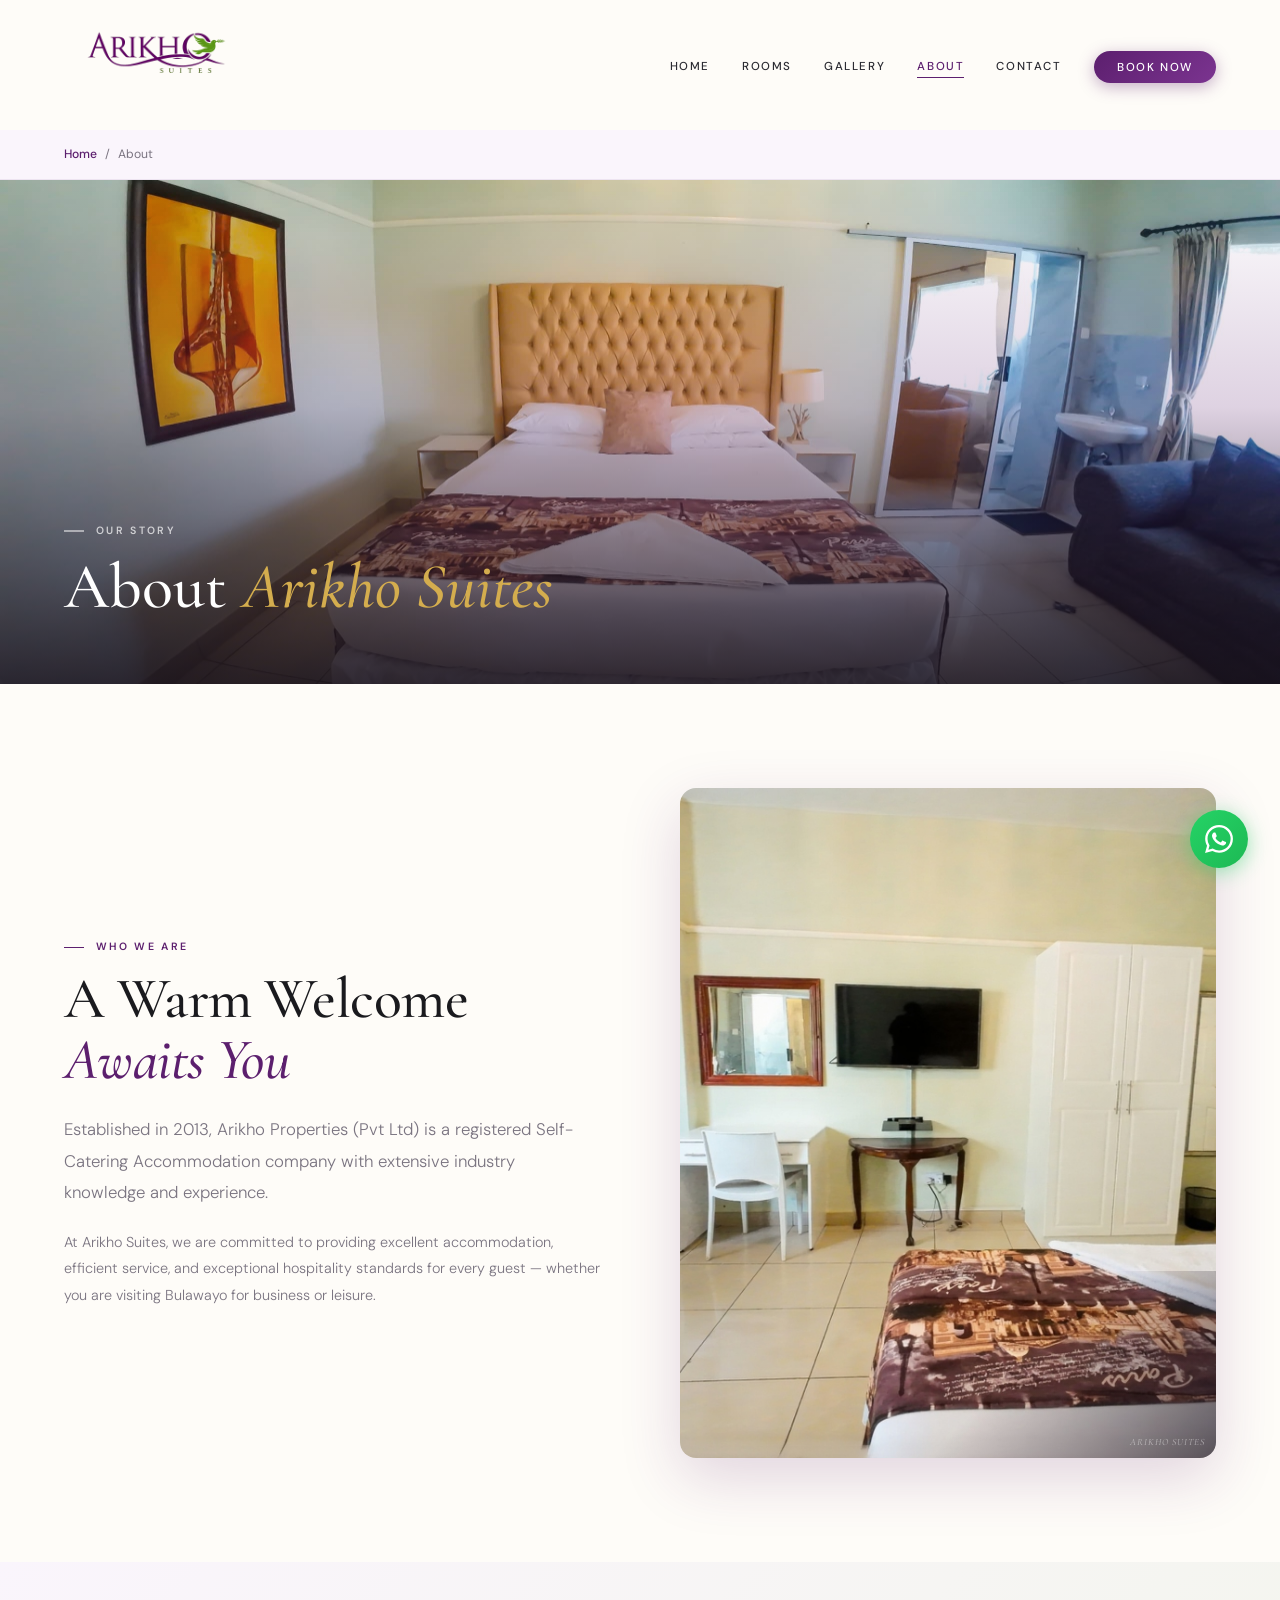
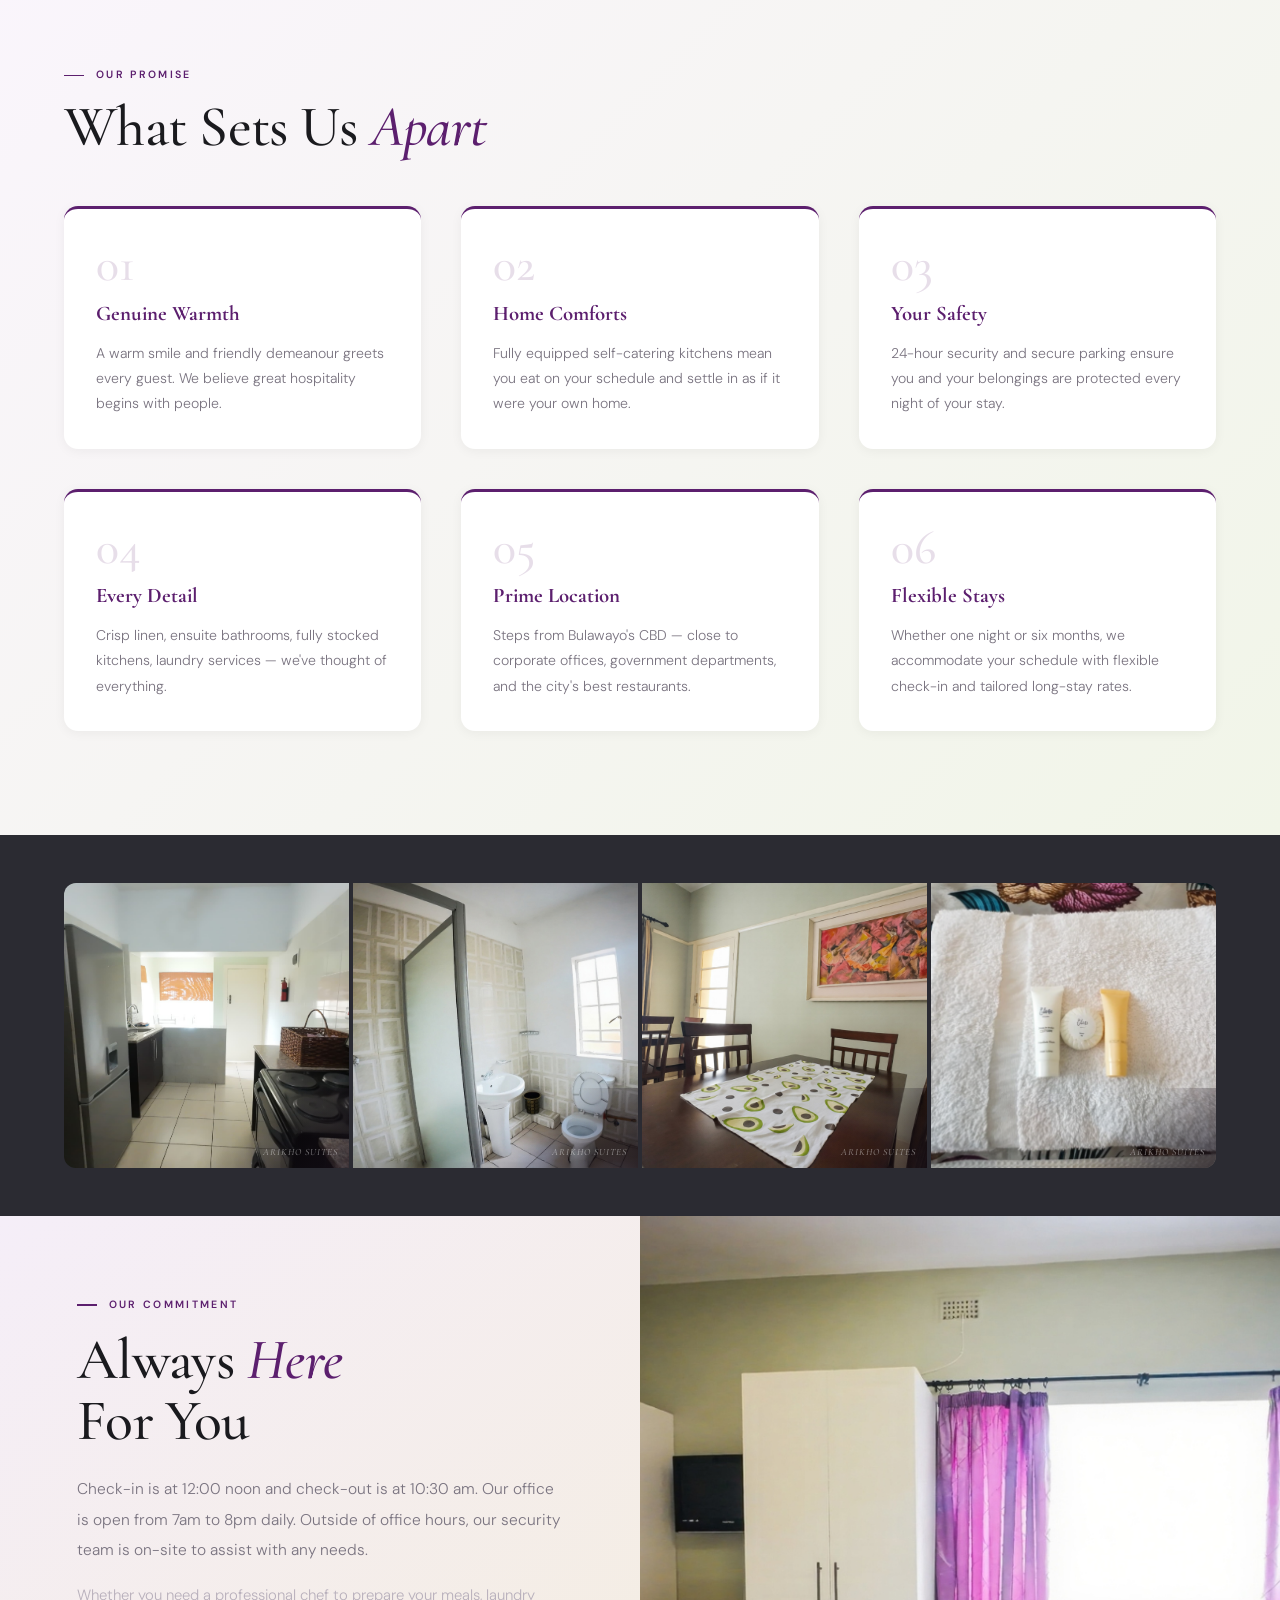
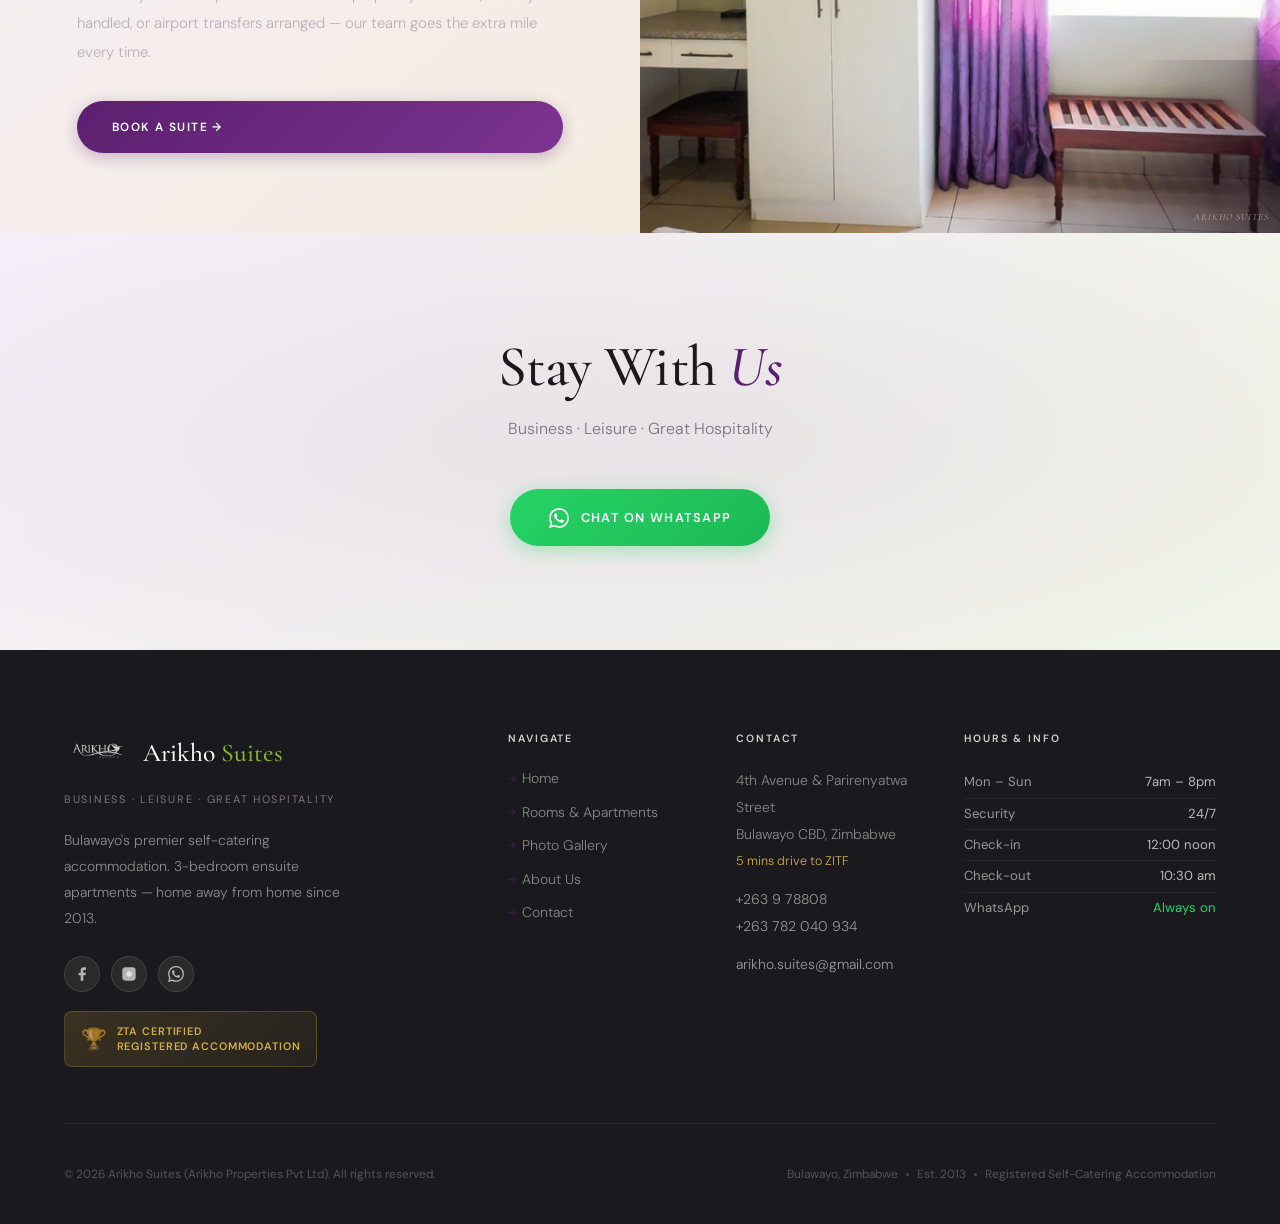
==== commit 35c65a8d: "Add files via upload" ====
--- a/about.html
+++ b/about.html
@@ -89,7 +89,7 @@
 </a>
 <main id="main-content">
 
-<nav class="breadcrumb" aria-label="Breadcrumb"><a href="index.html">Home</a><span aria-hidden="true">/</span><span aria-current="page">About</span></nav>
+<nav class="breadcrumb page-offset" aria-label="Breadcrumb"><a href="index.html">Home</a><span aria-hidden="true">/</span><span aria-current="page">About</span></nav>
 <div class="pg-hero">
   <img src="images/deluxe-1.jpeg" alt="Arikho Suites interior in Bulawayo" width="1600" height="700">
   <div class="pg-hero-grad"></div>
--- a/css/styles.css
+++ b/css/styles.css
@@ -863,3 +863,10 @@
   padding:.48rem 1.1rem;border-radius:50px;cursor:pointer;border:1.5px solid var(--stone-light);
   background:transparent;color:var(--stone);transition:all .2s;
 }
+
+/* ── FIXED-NAV OFFSET FOR INNER PAGES ─────────────────────
+   #nav is position:fixed (130px / 100px tall) and removed from
+   normal flow, so the first block on every inner page needs an
+   explicit push-down to sit below it instead of underneath it. */
+.page-offset{ margin-top:130px }
+@media(max-width:768px){ .page-offset{ margin-top:100px } }
